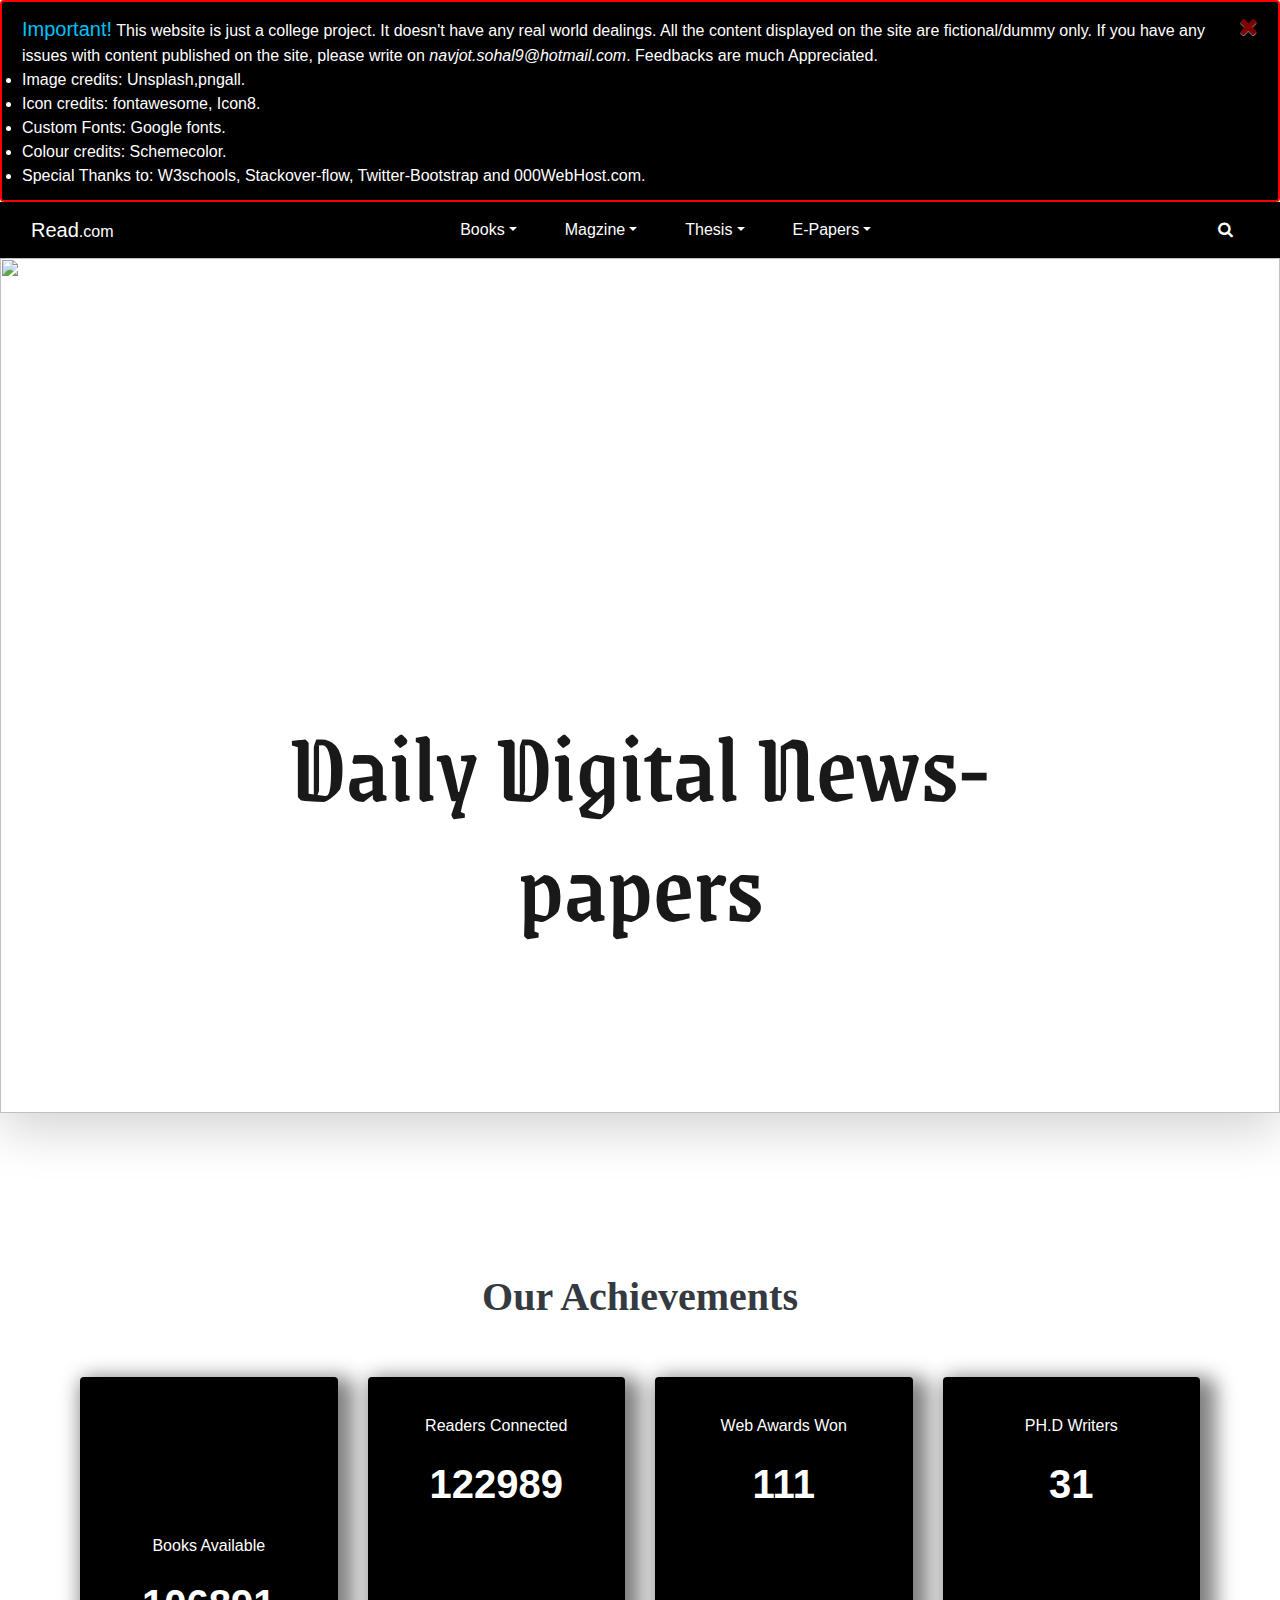
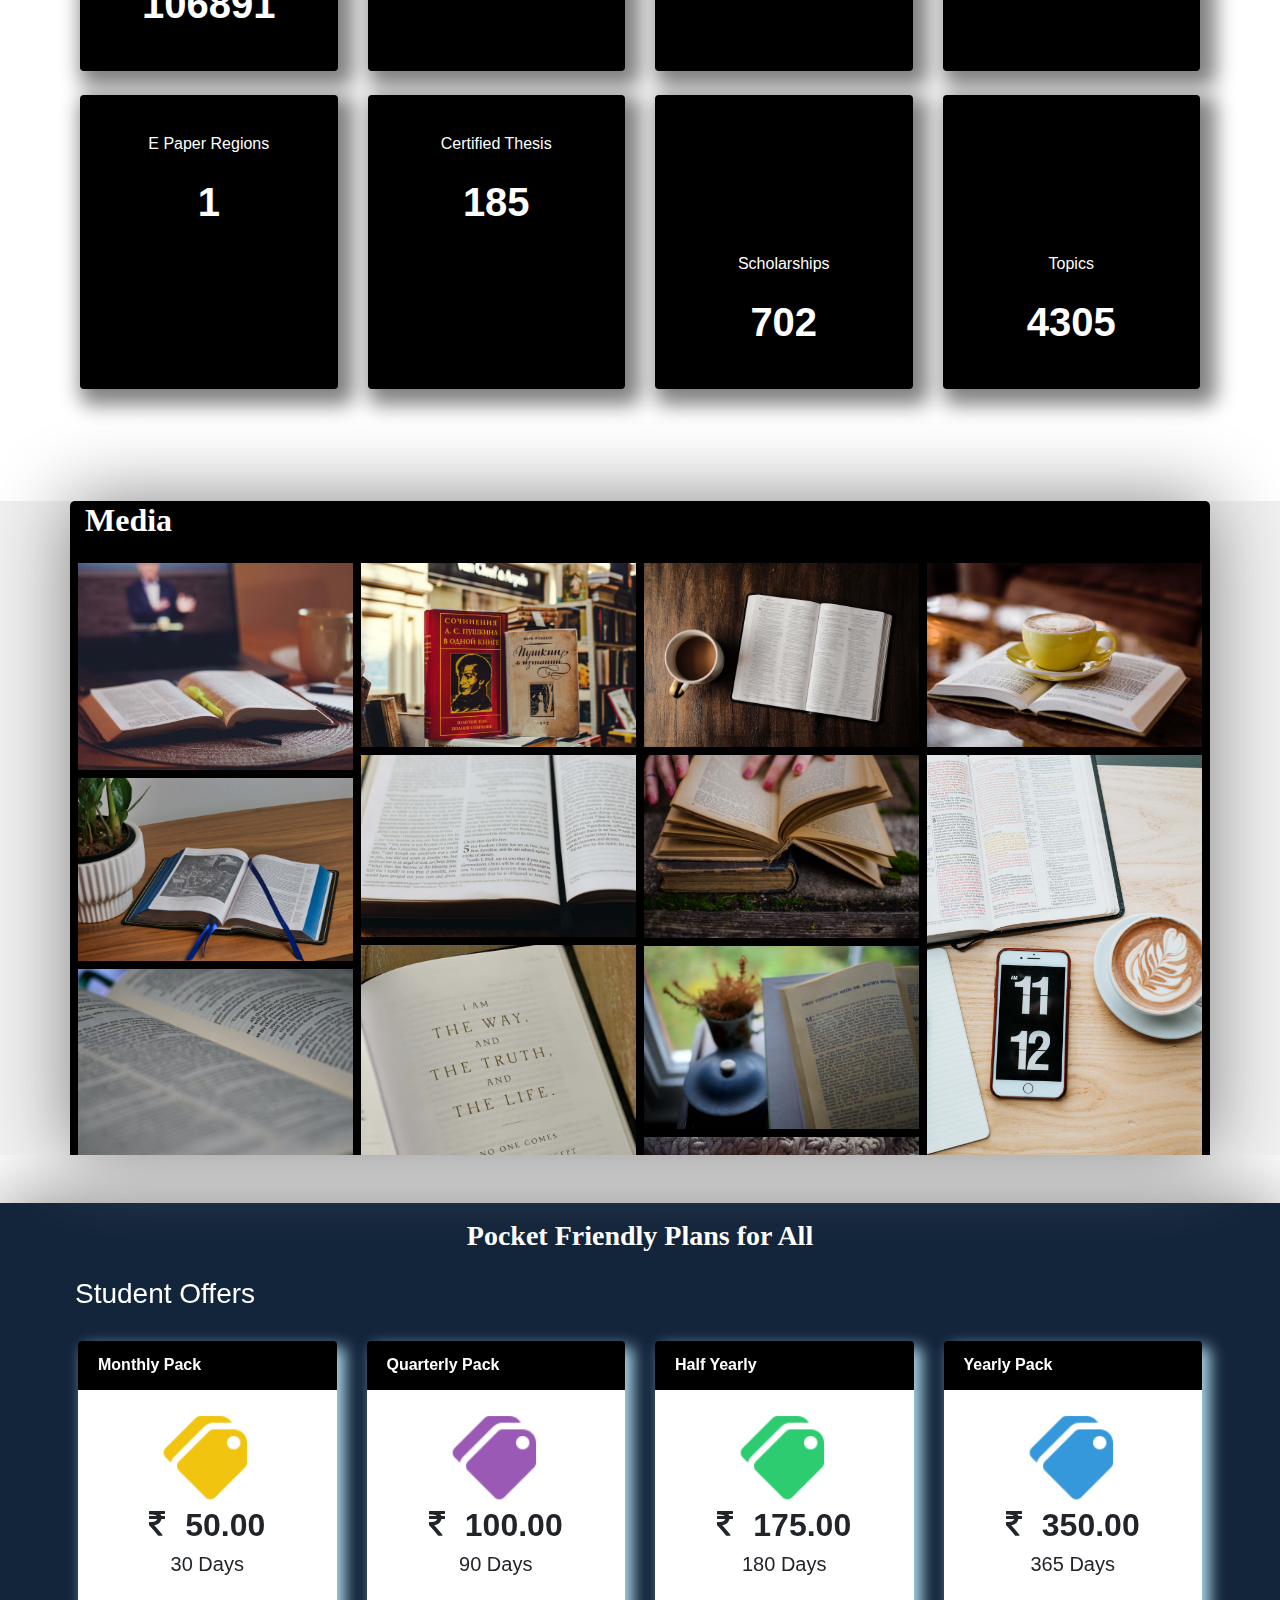
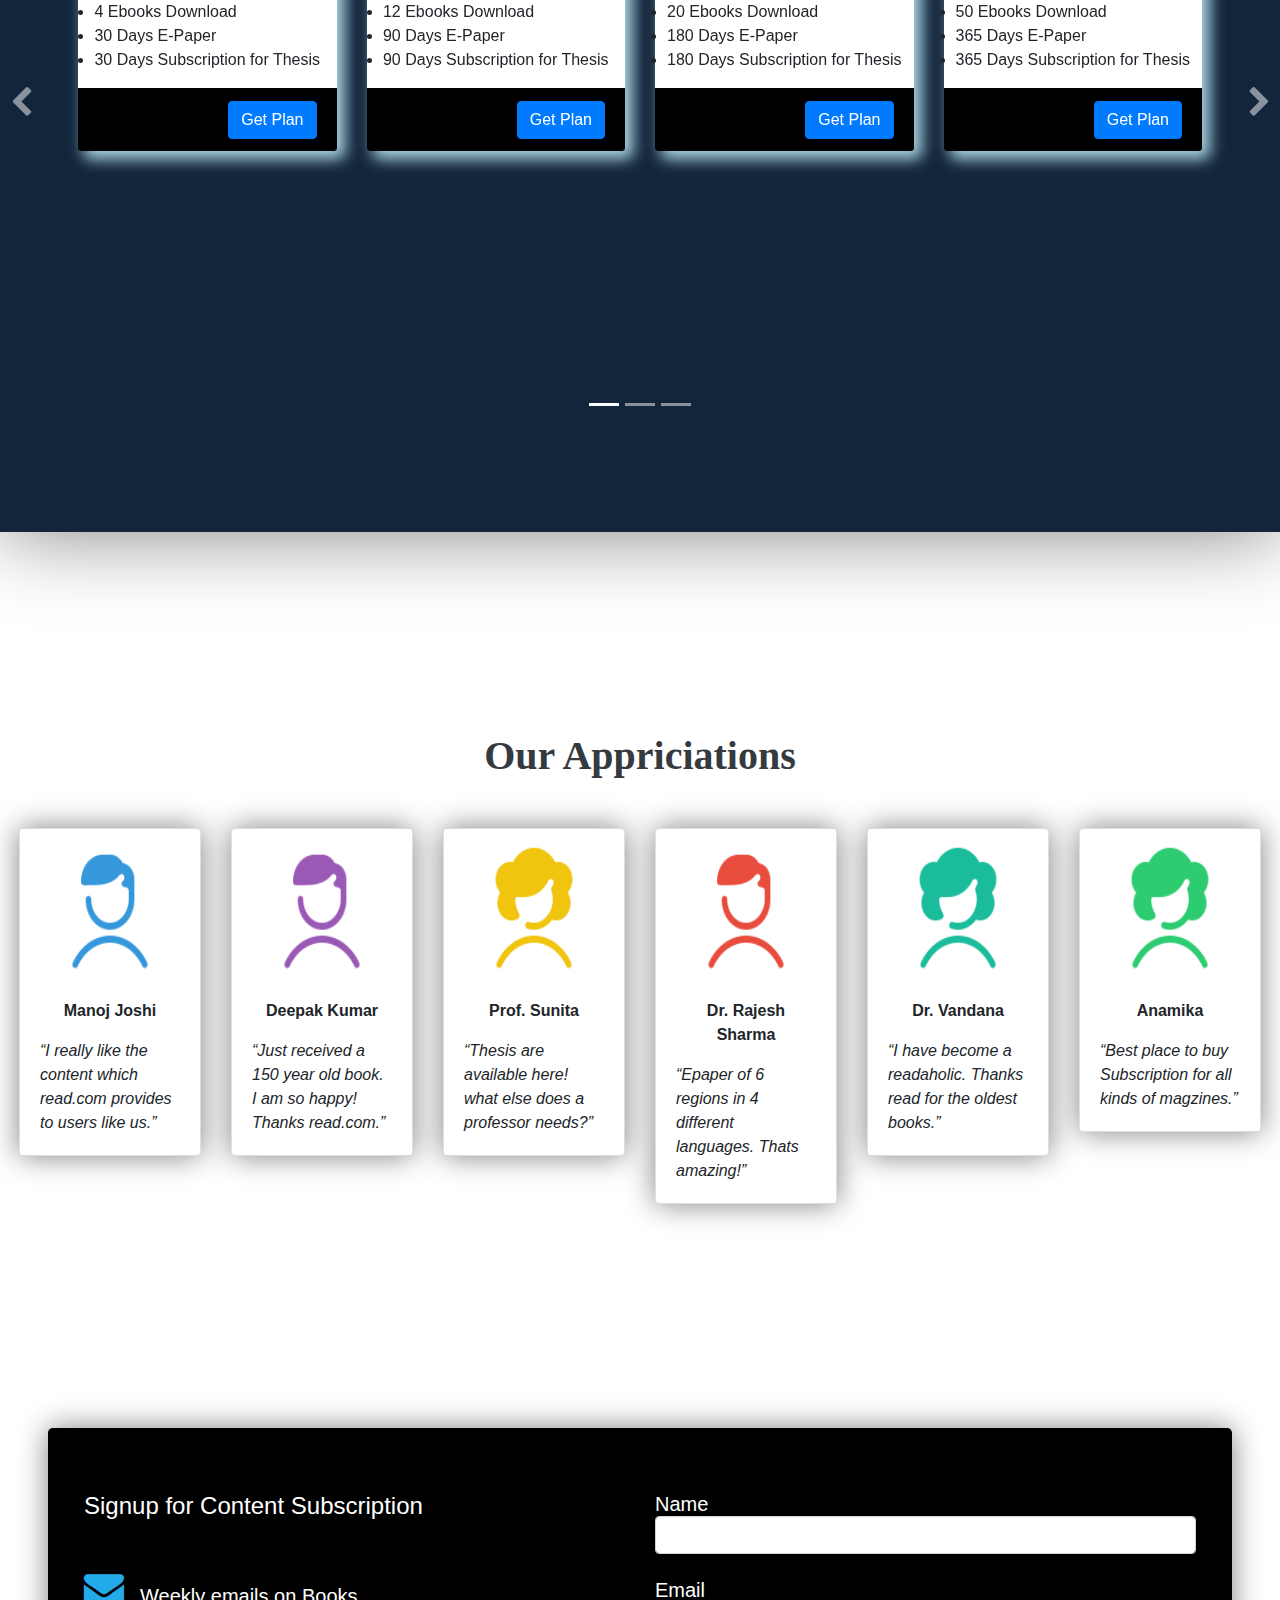
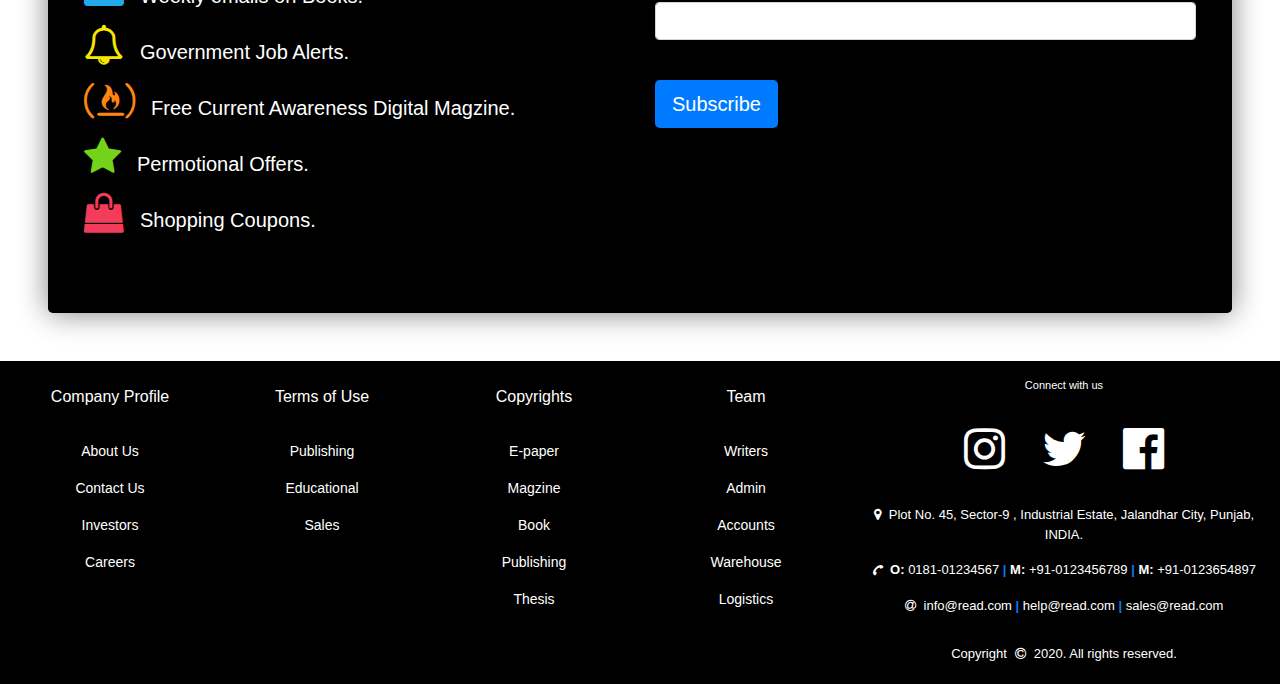
==== index.html @ a1e4aeae "an ecommerce site" ====
<!DOCTYPE html>
  <html lang="en" dir="ltr">
    <head>
      <meta charset="utf-8">
      <meta name="viewport" content="width=device-width, initial-scale= 1">
      <title>Read-Home</title>
      <script src="js/jquery.min.js" type="text/javascript"></script>
      <script src="js/myjs.js" type="text/javascript"></script>
      <script src="js/bootstrap.js" type="text/javascript"></script>
      <link rel="stylesheet" href="css/bootstrap.css" type="text/css">
      <link rel="stylesheet" href="css/mycss.css" type="text/css">
      <link rel="icon" href="img/read1.png" type="image/png">
      <link href="https://stackpath.bootstrapcdn.com/font-awesome/4.7.0/css/font-awesome.min.css" rel="stylesheet" integrity="sha384-wvfXpqpZZVQGK6TAh5PVlGOfQNHSoD2xbE+QkPxCAFlNEevoEH3Sl0sibVcOQVnN" crossorigin="anonymous">
      <script src="https://kit.fontawesome.com/7e07668b06.js" crossorigin="anonymous"></script>
      <link href="https://fonts.googleapis.com/css2?family=Grenze+Gotisch:wght@800&display=swap" rel="stylesheet">
      <link href="https://fonts.googleapis.com/css2?family=Open+Sans&display=swap" rel="stylesheet">

      </head>
      <body>
        <div class="alert alert-dismissible">
            <a href="#" class="close" data-dismiss="alert" aria-label="close"><i class="fa fa-times" aria-hidden="true" style="color:red;"></i></a>
            <strong style="color:#00C0F9;font-size:20px;">Important!</strong> This website is just a college project. It doesn't have any real world dealings. All the content displayed on the site are fictional/dummy only. If you have any issues with content published on the site, please write on <em>navjot.sohal9@hotmail.com</em>. Feedbacks are much Appreciated.
            <li>Image credits: <a href="https://unsplash.com/" target="_blank">Unsplash</a>,<a href="http://www.pngall.com/" target="_blank">pngall</a>.</li>
            <li>Icon credits: <a href="https://fontawesome.com/" target="_blank">fontawesome</a>, <a href="https://icons8.com/" target="_blank">Icon8</a>.</li>
            <li>Custom Fonts: <a href="https://fonts.google.com/" target="_blank">Google fonts</a>.</li>
            <li>Colour credits: <a href="https://www.schemecolor.com/" target="_blank">Schemecolor</a>.</li>
            <li>Special Thanks to: <a href="https://www.w3schools.com/" target="_blank">W3schools</a>, <a href="https://stackoverflow.com/" target="_blank">Stackover-flow</a>, <a href="https://getbootstrap.com/" target="_blank">Twitter-Bootstrap</a> and <a href="https://in.000webhost.com/" target="_blank">000WebHost.com</a>.</li>
        </div>
      <nav class="navbar navbar-default navbar-expand-md navbar-expand-lg navbar-expand-xl navbar-expand-xs sticky-top d-sm-text-center" style="background:black;">
      <div class="container-fluid">
               <div class="navbar-header">
                 <a href="index.html" class="navbar-brand text-white">Read<small>.com</small></a>
               </div>
               <ul class="nav navbar-nav">
                 <button type="button" class="navbar-toggle d-xl-none d-md-none d-lg-none d-sm-block pull-xs-right" data-toggle="collapse" data-target="#mydropd" id="mybtn" style="background:none;border:none;">
                   <i class="fa fa-bars" aria-hidden="true" style="color:white;"></i>
                </button>
              </ul>
            <div class="collapse navbar-collapse d-md-none d-lg-none" id="mydropd">
            <ul class="nav navbar-nav mx-auto">

            <li class=" nav-item dropdown  px-3"><a href="#" class="text-white text-decoration-none nav-link dropdown-toggle" id="navbardrop" data-toggle="dropdown">Books</a>
            <div class="dropdown-menu" style="background:black;">
            <a class="dropdown-item text-white" href="pre-school-books.html" id="navlinkhover">Pre School<span class="badge badge-success ml-1">Gift</span></a>
            <a class="dropdown-item text-white" href="primary-books.html" id="navlinkhover">Primary</a>
            <a class="dropdown-item text-white" href="secondary-books.html" id="navlinkhover">Secondary</a>
            <a class="dropdown-item text-white" href="commerce-books.html" id="navlinkhover">Commerce</a>
            <a class="dropdown-item text-white" href="science-books.html" id="navlinkhover">Science</a>
            <a class="dropdown-item text-white" href="arts-books.html" id="navlinkhover">Arts</a>
            <a class="dropdown-item text-white" href="fiction-stories-books.html" id="navlinkhover">Fiction & Stories</a>
            </div>
            </li>
            <li class=" nav-item dropdown px-3"><a href="#" class="text-white text-decoration-none nav-link dropdown-toggle" id="navbardrop" data-toggle="dropdown">Magzine</a>
            <div class="dropdown-menu" style="background:black;">
            <a class="dropdown-item text-white" href="magzines.html" id="navlinkhover">Men's Health</a>
            <a class="dropdown-item text-white" href="magzines.html" id="navlinkhover">Femine <span class="badge badge-primary">50% off</span></a>
            <a class="dropdown-item text-white" href="magzines.html" id="navlinkhover">Economic Times</a>
            <a class="dropdown-item text-white" href="magzines.html" id="navlinkhover">Career Boost</a>
            <a class="dropdown-item text-white" href="magzines.html" id="navlinkhover">GK Monthly <span class="badge badge-danger">Just Lunched</span></a>
            </div>
            </li>

          <li class="nav-item dropdown px-3"><a href="#" class="text-white text-decoration-none nav-link dropdown-toggle" id="navbardrop" data-toggle="dropdown">Thesis</a>
         <div class="dropdown-menu" style="background:black;">
          <a class="dropdown-item text-white" href="thesis.html" id="navlinkhover">Science</a>
          <a class="dropdown-item text-white" href="thesis.html" id="navlinkhover">Biology</a>
          <a class="dropdown-item text-white" href="thesis.html" id="navlinkhover">Maths</a>
          <a class="dropdown-item text-white" href="thesis.html" id="navlinkhover">Physics</a>
          <a class="dropdown-item text-white" href="thesis.html" id="navlinkhover">Chemistry</a>
        </div>
         </li>
           <li class="nav-item dropdown px-3"><a href="#" class="text-white text-decoration-none nav-link dropdown-toggle" id="navbardrop" data-toggle="dropdown">E-Papers</a>
           <div class="dropdown-menu" style="background:black;">
             <a href="epapers.html" class="dropdown-item text-white" id="navlinkhover">E Paper Today  <span class="badge badge-danger">Today</span></a>
             <a href="epapers.html" class="dropdown-item text-white" id="navlinkhover">E Paper Weekly  <span class="badge badge-warning">Sunday Edition</span></a>
             <a href="epapers.html" class="dropdown-item text-white" id="navlinkhover">E Paper Monthly  <span class="badge badge-primary">Monthly Combined</span></a>
             </div>
           </li>
           </ul>

           <ul class="nav navbar-nav">
                <li class=" mx-3"><a href="#" class="text-white dropdown" data-toggle="dropdown"><i class="fa fa-search" aria-hidden="true"></i></a>
                   <div class="dropdown-menu dropdown-menu-right" style="background:black;margin-right:70px;top:-2px;">
                        <a href="#" class="dropdown-item"><input type="text" placeholder="Search" class="text-center" id="searchbar"></a>
                   </div>
                </li>

       </div>
       </div>
     </ul>

       </nav>




<!-- Home screen Slider starts from here  -->



         <div id="demo" class="carousel slide shadow-lg" data-ride="carousel">

        <!-- Indicators -->
        <ul class="carousel-indicators mb-4">
          <li data-target="#demo" data-slide-to="0"></li>
          <li data-target="#demo" data-slide-to="1"></li>
          <li data-target="#demo" data-slide-to="2"></li>
          <li data-target="#demo" data-slide-to="3"></li>


        </ul>

        <!-- The slideshow -->
        <div class="carousel-inner">


          <div class="carousel-item active">
            <img src="img/slider3.jpg" class="h-100 w-100 img-fluid">
            <div class="carousel-caption">
            <h1 style="color:black;">Daily Digital News-papers</h1>
            </div>
          </div>

          <div class="carousel-item">
            <img src="img/slider4.jpg" class="h-100 w-100 img-fluid">
            <div class="carousel-caption">
            <h1>Get The Oldest Archives</h1>
            </div>
          </div>

          <div class="carousel-item">
            <img src="img/slider5.jpg" class="h-100 w-100 img-fluid">
            <div class="carousel-caption">
            <h1>One Stop Shop for All Your Reading Needs</h1>
            </div>
          </div>

          <div class="carousel-item">
            <img src="img/slider6.jpg" class="h-100 w-100 img-fluid">
            <div class="carousel-caption">
            <h1>A Massive Book Shelf </h1>
            </div>
          </div>

          <div class="carousel-item">
            <img src="img/slider7.jpg" class="h-100 w-100 img-fluid">
            <div class="carousel-caption">
            <h1>World's Biggest Digital Library</h1>
            </div>
          </div>


          </div>
        </div>

        <!-- Left and right controls -->
         <a class="carousel-control-prev" href="#demo" data-slide="prev">
          <span class="carousel-control-prev-icon"></span>
          </a>
          <a class="carousel-control-next" href="#demo" data-slide="next">
          <span class="carousel-control-next-icon"></span>
         </a>
         </div>
        </div>



<!--Home screen Slider ends here -->





<!-- Achievements Counter starts from here -->




  <div class="jumbotron m-5 bg-white">
  <h1 class="text-center p-5 text-dark" style="font-family: 'Rowdies', cursive;font-weight:700;">Our Achievements</h1>


     <div class="card-deck text-white">
     <div class="card"  style="background:black;box-shadow:8px 8px 20px 8px grey">
     <i class="fas fa-book fa-5x d-flex justify-content-center pt-3" style="color:#FF5F0A;"></i>
     <div class="card-body text-center">
     <p class="card-text">Books Available</p>
     <p class="counter-class achievements">850000</p>
     </div>
     </div>

     <div class="card"  style="background:black;box-shadow:8px 8px 20px 8px grey">
     <i class="fas fa-book-reader fa-5x d-flex justify-content-center pt-3" style="color:#4AB818;"></i>
     <div class="card-body text-center">
     <p class="card-text">Readers Connected</p>
    <p class="counter-class achievements">1000000</p>
     </div>
     </div>

     <div class="card"  style="background:black;box-shadow:8px 8px 20px 8px grey">
     <i class="fas fa-medal fa-5x d-flex justify-content-center pt-3" style="color:#ffdf00;"></i>
     <div class="card-body text-center">
     <p class="card-text">Web Awards Won</p>
     <p class="counter-class achievements">900</p>
     </div>
     </div>

     <div class="card"  style="background:black;box-shadow:8px 8px 20px 8px grey">
     <i class="fas fa-user-edit fa-5x d-flex justify-content-center pt-3" style="color:#00ced1;"></i>
     <div class="card-body text-center">
     <p class="card-text">PH.D Writers</p>
     <p class="counter-class achievements">250</p>
     </div>
     </div>
     </div>


     <div class="card-deck mt-4 text-white">
     <div class="card"  style="background:black;box-shadow:8px 8px 20px 8px grey">
     <i class="fas fa-newspaper fa-5x d-flex justify-content-center pt-3" style="color:#008ADC;"></i>
     <div class="card-body text-center">
     <p class="card-text">E Paper Regions</p>
     <p class="counter-class achievements">6</p>
     </div>
     </div>

      <div class="card"  style="background:black;box-shadow:8px 8px 20px 8px grey">
      <i class="fas fa-clipboard-check fa-5x d-flex justify-content-center pt-3" style="color:#FF2C05";></i>
      <div class="card-body text-center">
      <p class="card-text">Certified Thesis</p>
      <p class="counter-class achievements">1500</p>
      </div>
      </div>

       <div class="card"  style="background:black;box-shadow:8px 8px 20px 8px grey">
       <i class="fas fa-graduation-cap fa-5x d-flex justify-content-center pt-3" style="color:#A96DD1";></i>
       <div class="card-body text-center">
       <p class="card-text">Scholarships</p>
       <p class="counter-class achievements">5700</p>
       </div>
       </div>

        <div class="card"  style="background:black;box-shadow:8px 8px 20px 8px grey">
        <i class="fas fa-sticky-note fa-5x d-flex justify-content-center pt-3" style="color:#ABFE2A";></i>
        <div class="card-body text-center">
        <p class="card-text">Topics</p>
        <p class="counter-class achievements">35000</p>
        </div>
        </div>

    </div>
    </div>



<!-- Achievements counter Ends here -->



    <!-- LightBox Gallery Starts here -->

    <div class="container-fluid mb-5 position-relative" style="background:#F1F1F1;">

    <div class="container mt-5" style="box-shadow: 0 0 80px grey;background:black;border-radius:5px; margin-top:50px;">
    <h2 class="text-left text-white mt-4 mb-3" style="font-family: 'Rowdies', cursive;font-weight:700;">Media</h2>
      <div class="row" style="background:black;height:600px;overflow-y:auto;" id="gallightbox">
        <div class="column">
          <img src="img/glbd1.jpg" class="img-fluid" onclick="openGLBModal();currentSlide(1)" class="hover-shadow">
          <img src="img/glbd2.jpg" class="img-fluid" onclick="openGLBModal();currentSlide(2)" class="hover-shadow">
          <img src="img/glbd3.jpg" class="img-fluid" onclick="openGLBModal();currentSlide(3)" class="hover-shadow">
          <img src="img/glbd4.jpg" class="img-fluid" onclick="openGLBModal();currentSlide(4)" class="hover-shadow">
          <img src="img/glbd11.jpg" class="img-fluid" onclick="openGLBModal();currentSlide(11)" class="hover-shadow">
          <img src="img/glbd12.jpg" class="img-fluid" onclick="openGLBModal();currentSlide(12)" class="hover-shadow">
          <img src="img/glbd16.jpg" class="img-fluid" onclick="openGLBModal();currentSlide(16)" class="hover-shadow">
          <img src="img/glbd1.jpg" class="img-fluid" onclick="openGLBModal();currentSlide(1)" class="hover-shadow">

        </div>
        <div class="column">
          <img src="img/glbd5.jpg" class="img-fluid" onclick="openGLBModal();currentSlide(5)" class="hover-shadow">
          <img src="img/glbd6.jpg" class="img-fluid" onclick="openGLBModal();currentSlide(6)" class="hover-shadow">
          <img src="img/glbd15.jpg" class="img-fluid" onclick="openGLBModal();currentSlide(15)" class="hover-shadow">
          <img src="img/glbd16.jpg" class="img-fluid" onclick="openGLBModal();currentSlide(16)" class="hover-shadow">
          <img src="img/glbd7.jpg" class="img-fluid" onclick="openGLBModal();currentSlide(7)" class="hover-shadow">
          <img src="img/glbd8.jpg" class="img-fluid" onclick="openGLBModal();currentSlide(8)" class="hover-shadow">
        </div>
        <div class="column">
          <img src="img/glbd9.jpg" class="img-fluid" onclick="openGLBModal();currentSlide(9)" class="hover-shadow">
          <img src="img/glbd10.jpg" class="img-fluid" onclick="openGLBModal();currentSlide(10)" class="hover-shadow">
          <img src="img/glbd11.jpg" class="img-fluid" onclick="openGLBModal();currentSlide(11)" class="hover-shadow">
          <img src="img/glbd12.jpg" class="img-fluid" onclick="openGLBModal();currentSlide(12)" class="hover-shadow">
          <img src="img/glbd1.jpg" class="img-fluid" onclick="openGLBModal();currentSlide(1)" class="hover-shadow">
          <img src="img/glbd2.jpg" class="img-fluid" onclick="openGLBModal();currentSlide(2)" class="hover-shadow">
          <img src="img/glbd1.jpg" class="img-fluid" onclick="openGLBModal();currentSlide(1)" class="hover-shadow">
          <img src="img/glbd2.jpg" class="img-fluid" onclick="openGLBModal();currentSlide(2)" class="hover-shadow">
          <img src="img/glbd3.jpg" class="img-fluid" onclick="openGLBModal();currentSlide(3)" class="hover-shadow">

        </div>
        <div class="column">
          <img src="img/glbd13.jpg" class="img-fluid" onclick="openGLBModal();currentSlide(13)" class="hover-shadow">
          <img src="img/glbd14.jpg" class="img-fluid" onclick="openGLBModal();currentSlide(14)" class="hover-shadow">
          <img src="img/glbd15.jpg" class="img-fluid" onclick="openGLBModal();currentSlide(15)" class="hover-shadow">
          <img src="img/glbd16.jpg" class="img-fluid" onclick="openGLBModal();currentSlide(16)" class="hover-shadow">
          <img src="img/glbd1.jpg" class="img-fluid" onclick="openGLBModal();currentSlide(1)" class="hover-shadow">
          <img src="img/glbd2.jpg" class="img-fluid" onclick="openGLBModal();currentSlide(2)" class="hover-shadow">

        </div>

      </div>
      </div>
      </div>


      <!-- The Modal/Lightbox -->
    <div id="gLBModal" class="glbmodal">

      <span class="glbclosebtn" onclick="closeGLBModal()">&times;</span>


      <div class="glbmodal-content">

        <div class="glbSlides">
          <div class="numbertext">1 / 16</div>
          <img src="img/glb1.jpg" style="width:100%;height:100%;">
        </div>

        <div class="glbSlides">
          <div class="numbertext">2 / 16</div>
          <img src="img/glb2.jpg" style="width:100%;height:100%;">
        </div>

        <div class="glbSlides">
          <div class="numbertext">3 / 16</div>
          <img src="img/glb3.jpg" style="width:100%;height:100%;">
        </div>

        <div class="glbSlides">
          <div class="numbertext">4 / 16</div>
          <img src="img/glb4.jpg" style="width:100%;height:100%;">
        </div>

        <div class="glbSlides">
          <div class="numbertext">5 / 16</div>
          <img src="img/glb5.jpg" style="width:100%;height:100%;">
        </div>

        <div class="glbSlides">
          <div class="numbertext">6 / 16</div>
          <img src="img/glb6.jpg" style="width:100%;height:100%;">
        </div>

        <div class="glbSlides">
          <div class="numbertext">7 / 16</div>
          <img src="img/glb7.jpg" style="width:100%;height:100%;">
        </div>

        <div class="glbSlides">
          <div class="numbertext">8 / 16</div>
          <img src="img/glb8.jpg" style="width:100%;height:100%;">
        </div>

        <div class="glbSlides">
          <div class="numbertext">9 / 16</div>
          <img src="img/glb9.jpg" style="width:100%;height:100%;">
        </div>

        <div class="glbSlides">
          <div class="numbertext">10 / 16</div>
          <img src="img/glb10.jpg" style="width:100%;height:100%;">
        </div>

        <div class="glbSlides">
          <div class="numbertext">11 / 16</div>
          <img src="img/glb11.jpg" style="width:100%;height:100%;">
        </div>

        <div class="glbSlides">
          <div class="numbertext">12 / 16</div>
          <img src="img/glb12.jpg" style="width:100%;height:100%;">
        </div>

        <div class="glbSlides">
          <div class="numbertext">13 / 16</div>
          <img src="img/glb13.jpg" style="width:100%;height:100%;">
        </div>

        <div class="glbSlides">
          <div class="numbertext">14 / 16</div>
          <img src="img/glb14.jpg" style="width:100%;height:100%;">
        </div>

        <div class="glbSlides">
          <div class="numbertext">15 / 16</div>
          <img src="img/glb15.jpg" style="width:100%;height:100%;">
        </div>

        <div class="glbSlides">
          <div class="numbertext">16 / 16</div>
          <img src="img/glb16.jpg" style="width:100%;height:100%;">
        </div>

        <!-- Next/previous controls -->
        <a class="prev" onclick="plusSlides(-1)">&#10094;</a>
        <a class="next" onclick="plusSlides(1)">&#10095;</a>

            </div>
            <!-- Caption text -->

            <div class="caption-container">
              <p id="glbcaption"></p>
            </div>

            <!-- Thumbnail image controls -->
            <div class="thumb-col" id="thumbxscroll">

            <div class="column">
              <img class="glbdemo" src="img/glb1.jpg" onclick="currentSlide(1)">
            </div>

            <div class="column">
              <img class="glbdemo" src="img/glb2.jpg" onclick="currentSlide(2)">
            </div>

            <div class="column">
              <img class="glbdemo" src="img/glb3.jpg" onclick="currentSlide(3)">
            </div>

            <div class="column">
              <img class="glbdemo" src="img/glb4.jpg" onclick="currentSlide(4)">
            </div>

            <div class="column">
              <img class="glbdemo" src="img/glb5.jpg" onclick="currentSlide(5)">
            </div>

            <div class="column">
              <img class="glbdemo" src="img/glb6.jpg" onclick="currentSlide(6)">
            </div>

            <div class="column">
              <img class="glbdemo" src="img/glb7.jpg" onclick="currentSlide(7)">
            </div>

            <div class="column">
              <img class="glbdemo" src="img/glb8.jpg" onclick="currentSlide(8)">
            </div>

            <div class="column">
              <img class="glbdemo" src="img/glb9.jpg" onclick="currentSlide(9)">
            </div>

            <div class="column">
              <img class="glbdemo" src="img/glb10.jpg" onclick="currentSlide(10)">
            </div>

            <div class="column">
              <img class="glbdemo" src="img/glb11.jpg" onclick="currentSlide(11)">
            </div>

            <div class="column">
              <img class="glbdemo" src="img/glb12.jpg" onclick="currentSlide(12)">
            </div>

            <div class="column">
              <img class="glbdemo" src="img/glb13.jpg" onclick="currentSlide(13)">
            </div>

            <div class="column">
              <img class="glbdemo" src="img/glb14.jpg" onclick="currentSlide(14)">
            </div>

            <div class="column">
              <img class="glbdemo" src="img/glb15.jpg" onclick="currentSlide(15)">
            </div>

            <div class="column">
              <img class="glbdemo" src="img/glb16.jpg" onclick="currentSlide(16)">
            </div>

             </div>

    </div>


 <!-- Image gallery  light box ends here -->









<!-- Plans Slider  starts from here -->


<div class="jumbotron-fluid d-sm-none d-sm-none d-md-block d-lg-block d-xl-block"  style="background:#13253B;box-shadow: 0 0 80px grey;">
<h3 class="text-center p-3 text-white" style="font-family: 'Rowdies', cursive;font-weight:700;">Pocket Friendly Plans for All</h3>



<div id="PlansSlider" class="carousel slide" data-ride="carousel">

  <!-- Indicators -->
  <ul class="carousel-indicators" style="padding-bottom:100px;">
    <li data-target="#PlansSlider" data-slide-to="0" class="active"></li>
    <li data-target="#PlansSlider" data-slide-to="1"></li>
    <li data-target="#PlansSlider" data-slide-to="2"></li>
  </ul>

  <!-- The slideshow -->
  <div class="carousel-inner">
    <div class="carousel-item active col-sm-12">
    <h3 class="text-white" style="font-family:Recursive,sans-serif;margin:0px 0px 30px 60px;font-weight:500;">Student Offers</h3>
    <div class="card-deck mx-5">

      <div class="card" style="border:none;box-shadow:7px 7px 15px 1px #ADD8E5">
      <div class="card-header text-white font-weight-bold" style="background:black;">Monthly Pack</div>
      <img src="img/30days.png" class="card-img-center mx-auto mt-3" style="height:100px;width:100px;"/>
      <h2 class="font-weight-bold text-center"><i class="fa fa-inr" aria-hidden="true" style="margin-right:20px;"></i>50.00</h2>
      <h5 class="font-weight-normal text-center">30 Days</h5>
      <div class="card-content mx-auto font-weight-normal m-3">
      <li>4 Ebooks Download</li>
      <li>30 Days E-Paper</li>
      <li>30 Days Subscription for Thesis</li>
      </div>
      <div class="card-footer text-dark font-weight-bold" style="background:black;"><span class="d-xl-none d-sm-block d-md-none d-lg-none d-xs-none pull-left text-white">Student Plan</span><a href="#" class="btn btn-primary pull-right"> Get Plan</a></div>
      </div>

      <div class="card" style="border:none;box-shadow:7px 7px 15px 1px  #ADD8E5";>
      <div class="card-header text-white font-weight-bold" style="background:black;">Quarterly Pack</div>
      <img src="img/90days.png" class="card-img-center mx-auto mt-3" style="height:100px;width:100px;"/>
      <h2 class="font-weight-bold text-center"><i class="fa fa-inr" aria-hidden="true" style="margin-right:20px;"></i>100.00</h2>
      <h5 class="font-weight-normal text-center">90 Days</h5>
      <div class="card-content mx-auto font-weight-normal m-3">
      <li>12 Ebooks Download</li>
      <li>90 Days E-Paper</li>
      <li>90 Days Subscription for Thesis</li>
      </div>
      <div class="card-footer text-dark font-weight-bold" style="background:black;"><span class="d-xl-none d-sm-block d-md-none d-lg-none d-xs-none pull-left text-white">Student Plan</span><a href="#" class="btn btn-primary pull-right"> Get Plan</a></div>
      </div>


      <div class="card" style="border:none;box-shadow:7px 7px 15px 1px  #ADD8E5";>
      <div class="card-header text-white font-weight-bold" style="background:black;">Half Yearly</div>
      <img src="img/120days.png" class="card-img-center mx-auto mt-3" style="height:100px;width:100px;"/>
      <h2 class="font-weight-bold text-center"><i class="fa fa-inr" aria-hidden="true" style="margin-right:20px;"></i>175.00</h2>
      <h5 class="font-weight-normal text-center">180 Days</h5>
      <div class="card-content mx-auto font-weight-normal m-3">
      <li>20 Ebooks Download</li>
      <li>180 Days E-Paper</li>
      <li>180 Days Subscription for Thesis</li>
      </div>
      <div class="card-footer text-dark font-weight-bold" style="background:black;"><span class="d-xl-none d-sm-block d-md-none d-lg-none d-xs-none pull-left text-white">Student Plan</span><a href="#" class="btn btn-primary pull-right"> Get Plan</a></div>
      </div>

      <div class="card" style="border:none;box-shadow:7px 7px 15px 1px  #ADD8E5";>
      <div class="card-header text-white font-weight-bold" style="background:black;">Yearly Pack</div>
      <img src="img/365days.png" class="card-img-center mx-auto mt-3" style="height:100px;width:100px;"/>
      <h2 class="font-weight-bold text-center"><i class="fa fa-inr" aria-hidden="true" style="margin-right:20px;"></i>350.00</h2>
      <h5 class="font-weight-normal text-center">365 Days</h5>
      <div class="card-content mx-auto font-weight-normal m-3">
      <li>50 Ebooks Download</li>
      <li>365 Days E-Paper</li>
      <li>365 Days Subscription for Thesis</li>
      </div>
      <div class="card-footer text-dark font-weight-bold" style="background:black;"><span class="d-xl-none d-sm-block d-md-none d-lg-none d-xs-none pull-left text-white">Student Plan</span><a href="#" class="btn btn-primary pull-right"> Get Plan</a></div>
      </div>

</div>
</div>

      <div class="carousel-item mb-5 col-sm-12">
      <h3 class="text-white" style="font-family:Recursive,sans-serif;margin:0px 0px 30px 60px;font-weight:500;">For Teachers</h3>
      <div class="card-deck mx-5">

        <div class="card" style="border:none;box-shadow:7px 7px 15px 1px #ADD8E5">
        <div class="card-header text-white font-weight-bold" style="background:black;">Monthly Pack</div>
        <img src="img/30days.png" class="card-img-center mx-auto mt-3" style="height:100px;width:100px;"/>
        <h2 class="font-weight-bold text-center"><i class="fa fa-inr" aria-hidden="true" style="margin-right:20px;"></i>80.00</h2>
        <h5 class="font-weight-normal text-center">30 Days</h5>
        <div class="card-content mx-auto font-weight-normal m-3">
        <li>4 Ebooks Download</li>
        <li>30 Days E-Paper</li>
        <li>30 Days Subscription for Thesis</li>
        </div>
        <div class="card-footer text-dark font-weight-bold" style="background:black;"><span class="d-xl-none d-sm-block d-md-none d-lg-none d-xs-none pull-left text-white">Teacher's Plan</span><a href="#" class="btn btn-primary pull-right"> Get Plan</a></div>
        </div>


        <div class="card" style="border:none;box-shadow:7px 7px 15px 1px #ADD8E5">
        <div class="card-header text-white font-weight-bold" style="background:black;">Quarterly Pack</div>
        <img src="img/90days.png" class="card-img-center mx-auto mt-3" style="height:100px;width:100px;"/>
        <h2 class="font-weight-bold text-center"><i class="fa fa-inr" aria-hidden="true" style="margin-right:20px;"></i>150.00</h2>
        <h5 class="font-weight-normal text-center">90 Days</h5>
        <div class="card-content mx-auto font-weight-normal m-3">
        <li>4 Ebooks Download</li>
        <li>30 Days E-Paper</li>
        <li>30 Days Subscription for Thesis</li>
        </div>
        <div class="card-footer text-dark font-weight-bold" style="background:black;"><span class="d-xl-none d-sm-block d-md-none d-lg-none d-xs-none pull-left text-white">Teacher's Plan</span><a href="#" class="btn btn-primary pull-right"> Get Plan</a></div>
        </div>


              <div class="card" style="border:none;box-shadow:7px 7px 15px 1px #ADD8E5">
              <div class="card-header text-white font-weight-bold" style="background:black;">Half Yearly</div>
              <img src="img/120days.png" class="card-img-center mx-auto mt-3" style="height:100px;width:100px;"/>
              <h2 class="font-weight-bold text-center"><i class="fa fa-inr" aria-hidden="true" style="margin-right:20px;"></i>220.00</h2>
              <h5 class="font-weight-normal text-center">180 Days</h5>
              <div class="card-content mx-auto font-weight-normal m-3">
              <li>4 Ebooks Download</li>
              <li>30 Days E-Paper</li>
              <li>30 Days Subscription for Thesis</li>
              </div>
              <div class="card-footer text-dark font-weight-bold" style="background:black;"><span class="d-xl-none d-sm-block d-md-none d-lg-none d-xs-none pull-left text-white">Teacher's Plan</span><a href="#" class="btn btn-primary pull-right"> Get Plan</a></div>
              </div>

              <div class="card" style="border:none;box-shadow:7px 7px 15px 1px #ADD8E5">
              <div class="card-header text-white font-weight-bold" style="background:black;">Yearly Pack</div>
              <img src="img/365days.png" class="card-img-center mx-auto mt-3" style="height:100px;width:100px;"/>
              <h2 class="font-weight-bold text-center"><i class="fa fa-inr" aria-hidden="true" style="margin-right:20px;"></i>400.00</h2>
              <h5 class="font-weight-normal text-center">365 Days</h5>
              <div class="card-content mx-auto font-weight-normal m-3">
              <li>4 Ebooks Download</li>
              <li>30 Days E-Paper</li>
              <li>30 Days Subscription for Thesis</li>
              </div>
              <div class="card-footer text-dark font-weight-bold" style="background:black;"><span class="d-xl-none d-sm-block d-md-none d-lg-none d-xs-none pull-left text-white">Teacher's Plan</span><a href="#" class="btn btn-primary pull-right"> Get Plan</a></div>
              </div>

    </div>
    </div>

      <div class="carousel-item mb-5 col-sm-12">
      <h3 class="text-white" style="font-family:Recursive,sans-serif;margin:0px 0px 30px 60px;font-weight:500;">Avid Readers</h3>
      <div class="card-deck mx-5">

        <div class="card" style="border:none;box-shadow:7px 7px 15px 1px #ADD8E5">
        <div class="card-header text-white font-weight-bold" style="background:black;">Monthly Pack</div>
        <img src="img/30days.png" class="card-img-center mx-auto mt-3" style="height:100px;width:100px;"/>
        <h2 class="font-weight-bold text-center"><i class="fa fa-inr" aria-hidden="true" style="margin-right:20px;"></i>150.00</h2>
        <h5 class="font-weight-normal text-center">30 Days</h5>
        <div class="card-content mx-auto font-weight-normal m-3">
        <li>4 Ebooks Download</li>
        <li>30 Days E-Paper</li>
        <li>30 Days Subscription for Thesis</li>
        </div>
        <div class="card-footer text-dark font-weight-bold" style="background:black;"><span class="d-xl-none d-sm-block d-md-none d-lg-none d-xs-none pull-left text-white">Reader's Plan</span><a href="#" class="btn btn-primary pull-right"> Get Plan</a></div>
        </div>


        <div class="card" style="border:none;box-shadow:7px 7px 15px 1px #ADD8E5">
        <div class="card-header text-white font-weight-bold" style="background:black;">Quarterly Pack</div>
        <img src="img/90days.png" class="card-img-center mx-auto mt-3" style="height:100px;width:100px;"/>
        <h2 class="font-weight-bold text-center"><i class="fa fa-inr" aria-hidden="true" style="margin-right:20px;"></i>225.00</h2>
        <h5 class="font-weight-normal text-center">90 Days</h5>
        <div class="card-content mx-auto font-weight-normal m-3">
        <li>4 Ebooks Download</li>
        <li>30 Days E-Paper</li>
        <li>30 Days Subscription for Thesis</li>
        </div>
        <div class="card-footer text-dark font-weight-bold" style="background:black;"><span class="d-xl-none d-sm-block d-md-none d-lg-none d-xs-none pull-left text-white">Reader's Plan</span><a href="#" class="btn btn-primary pull-right"> Get Plan</a></div>
        </div>


              <div class="card" style="border:none;box-shadow:7px 7px 15px 1px #ADD8E5">
              <div class="card-header text-white font-weight-bold" style="background:black;">Half Yearly</div>
              <img src="img/120days.png" class="card-img-center mx-auto mt-3" style="height:100px;width:100px;"/>
              <h2 class="font-weight-bold text-center"><i class="fa fa-inr" aria-hidden="true" style="margin-right:20px;"></i>370.00</h2>
              <h5 class="font-weight-normal text-center">180 Days</h5>
              <div class="card-content mx-auto font-weight-normal m-3">
              <li>4 Ebooks Download</li>
              <li>30 Days E-Paper</li>
              <li>30 Days Subscription for Thesis</li>
              </div>
              <div class="card-footer text-dark font-weight-bold" style="background:black;"><span class="d-xl-none d-sm-block d-md-none d-lg-none d-xs-none pull-left text-white">Reader's Plan</span><a href="#" class="btn btn-primary pull-right"> Get Plan</a></div>
              </div>

              <div class="card" style="border:none;box-shadow:7px 7px 15px 1px #ADD8E5">
              <div class="card-header text-white font-weight-bold" style="background:black;">Yearly Pack</div>
              <img src="img/365days.png" class="card-img-center mx-auto mt-3" style="height:100px;width:100px;"/>
              <h2 class="font-weight-bold text-center"><i class="fa fa-inr" aria-hidden="true" style="margin-right:20px;"></i>450.00</h2>
              <h5 class="font-weight-normal text-center">365 Days</h5>
              <div class="card-content mx-auto font-weight-normal m-3">
              <li>4 Ebooks Download</li>
              <li>30 Days E-Paper</li>
              <li>30 Days Subscription for Thesis</li>
              </div>
              <div class="card-footer text-dark font-weight-bold" style="background:black;"><span class="d-xl-none d-sm-block d-md-none d-lg-none d-xs-none pull-left text-white">Reader's Plan</span><a href="#" class="btn btn-primary pull-right"> Get Plan</a></div>
              </div>

    </div>
  </div>

  <!-- Left and right controls -->
  <a class="carousel-control-prev" href="#PlansSlider" data-slide="prev">
    <span class=""><i class="fa fa-chevron-left fa-2x" style="margin-right:150px;" aria-hidden="true"></i>
  </a>
  <a class="carousel-control-next" href="#PlansSlider" data-slide="next">
    <span class=""><i class="fa fa-chevron-right fa-2x" style="margin-left:150px;" aria-hidden="true"></i></span>
  </a>

</div>

</div>
</div>




<!-- Plans slider ends here-->

<!-- Small screen plans table starts here -->


<div class="jumbotron-fluid text-center">
<h3 class="text-center pb-5 text-inverse">Pocket Friendly Plans</h3>
<table class="table table-dark table-hover table-bordered table-striped mx-auto table-responsive-sm">
<caption class="text-white">

  <li>Price in <i class="fa fa-inr ml-1" area-hidden="true"></i>.</li>
  <li>Tax Included.</li>
  <li>Non-refundable after 2 days trial.</li>

</caption>


  <thead>
<th colspan="4"><i class="fa fa-arrow-down pr-5" aria-hidden="true"></i>Students Plan<i class="fa fa-arrow-down pl-5" aria-hidden="true"></i></th>
  <tr class="text-center">
    <th>Code</th>
    <th>Validity</th>
    <th>Price</th>
    <th>Perks</th>
  </tr>
   <tbody class="text-center">
     <tr>
       <td><img src="img/30days.png" height="35px" width="35px"/></td>
       <td>30 <span style="font-size:10px;">Days</span></td>
       <td>50.<span style="font-size:10px;">00</span></td>
       <td class="text-left" style="font-size:14px;">
         <li>4 ebook download.</li>
         <li>30 Days E-paper.</li>
         <li>30 Days Thesis Subscription.</li>
       </td>
     </tr>
     <tr>
       <td><img src="img/90days.png" height="35px" width="35px"/></td>
       <td>90 <span style="font-size:10px;">Days</span></td>
       <td>100.<span style="font-size:10px;">00</span></td>
       <td class="text-left" style="font-size:14px;">
         <li>12 ebook download.</li>
         <li>90 Days E-paper.</li>
         <li>90 Days Thesis Subscription.</li>
       </td>
     </tr>
     <tr>
       <td><img src="img/120days.png" height="35px" width="35px"/></td>
       <td>180 <span style="font-size:10px;">Days</span></td>
       <td>175.<span style="font-size:10px;">00</span></td>
       <td class="text-left" style="font-size:14px;">
         <li>20 ebook download.</li>
         <li>180 Days E-paper.</li>
         <li>180 Days Thesis Subscription.</li>
       </td>
     </tr>
     <tr>
       <td><img src="img/365days.png" height="35px" width="35px"/></td>
       <td>365 <span style="font-size:10px;">Days</span></td>
       <td>350.<span style="font-size:10px;">00</span></td>
       <td class="text-left" style="font-size:14px;">
         <li>50 ebook download.</li>
         <li>365 Days E-paper.</li>
         <li>365 Days Thesis Subscription.</li>
       </td>
     </tr>
   </tbody>

     <thead>

     <th colspan="4"><i class="fa fa-arrow-down pr-5" aria-hidden="true"></i>Teachers Plan<i class="fa fa-arrow-down pl-5" aria-hidden="true"></i></th>
       <tr class="text-center">
         <th>Code</th>
         <th>Validity</th>
         <th>Price</i></th>
         <th>Perks</th>
       </tr>
        <tbody class="text-center">
          <tr>
            <td><img src="img/30days.png" height="35px" width="35px"/></td>
            <td>30 <span style="font-size:10px;">Days</span></td>
            <td>80.<span style="font-size:10px;">00</span></td>
            <td class="text-left" style="font-size:14px;">
              <li>4 ebook download.</li>
              <li>30 Days E-paper.</li>
              <li>30 Days Thesis Subscription.</li>
            </td>
          </tr>
          <tr>
            <td><img src="img/90days.png" height="35px" width="35px"/></td>
            <td>90 <span style="font-size:10px;">Days</span></td>
            <td>150.<span style="font-size:10px;">00</span></td>
            <td class="text-left" style="font-size:14px;">
              <li>12 ebook download.</li>
              <li>90 Days E-paper.</li>
              <li>90 Days Thesis Subscription.</li>
            </td>
          </tr>
          <tr>
            <td><img src="img/120days.png" height="35px" width="35px"/></td>
            <td>180 <span style="font-size:10px;">Days</span></td>
            <td>220.<span style="font-size:10px;">00</span></td>
            <td class="text-left" style="font-size:14px;">
              <li>20 ebook download.</li>
              <li>180 Days E-paper.</li>
              <li>180 Days Thesis Subscription.</li>
            </td>
          </tr>
          <tr>
            <td><img src="img/365days.png" height="35px" width="35px"/></td>
            <td>365 <span style="font-size:10px;">Days</span></td>
            <td>400.<span style="font-size:10px;">00</span></td>
            <td class="text-left" style="font-size:14px;">
              <li>50 ebook download.</li>
              <li>365 Days E-paper.</li>
              <li>365 Days Thesis Subscription.</li>
            </td>
          </tr>


   <th colspan="4"><i class="fa fa-arrow-down pr-5" aria-hidden="true"></i>Readers Plan<i class="fa fa-arrow-down pl-5" aria-hidden="true"></i></th>
     <tr class="text-center">
       <th>Code</th>
       <th>Validity</th>
       <th>Price</i></th>
       <th>Perks</th>
     </tr>

        <tr>
          <td><img src="img/30days.png" height="35px" width="35px"/></td>
          <td>30 <span style="font-size:10px;">Days</span></td>
          <td>150.<span style="font-size:10px;">00</span></td>
          <td class="text-left" style="font-size:14px;">
            <li>4 ebook download.</li>
            <li>30 Days E-paper.</li>
            <li>30 Days Thesis Subscription.</li>
          </td>
        </tr>
        <tr>
          <td><img src="img/90days.png" height="35px" width="35px"/></td>
          <td>90 <span style="font-size:10px;">Days</span></td>
          <td>225.<span style="font-size:10px;">00</span></td>
          <td class="text-left" style="font-size:14px;">
            <li>12 ebook download.</li>
            <li>90 Days E-paper.</li>
            <li>90 Days Thesis Subscription.</li>
          </td>
        </tr>
        <tr>
          <td><img src="img/120days.png" height="35px" width="35px"/></td>
          <td>180 <span style="font-size:10px;">Days</span></td>
          <td>370.<span style="font-size:10px;">00</span></td>
          <td class="text-left" style="font-size:14px;">
            <li>20 ebook download.</li>
            <li>180 Days E-paper.</li>
            <li>180 Days Thesis Subscription.</li>
          </td>
        </tr>
        <tr>
          <td><img src="img/365days.png" height="35px" width="35px"/></td>
          <td>365 <span style="font-size:10px;">Days</span></td>
          <td>450.<span style="font-size:10px;">00</span></td>
          <td class="text-left" style="font-size:14px;">
            <li>50 ebook download.</li>
            <li>365 Days E-paper.</li>
            <li>365 Days Thesis Subscription.</li>
          </td>
        </tr>

 </tbody>
</div>
</div>


</div>
</div>
</table>
</div>

<!-- Small screen plans table ends here -->



<!-- Our Appriciations starts from here-->


<div class="container-fluid" style="margin-top:200px; margin-bottom:200px;">
  <h1 class="text-center mb-5 text-dark" style="font-family: 'Rowdies', cursive;font-weight:700;">Our Appriciations</h1>
  <div class="row">

    <div class="col-sm-12 col-xs-12 col-lg-2 col-md-2 col-xl-2 mb-4">
      <div class="card" style="box-shadow: 0px 0px 30px gray;">
        <div class="text-center">
          <img src="img/um1.png" width="120px" height="150px;"/>
        </div>
          <div class="card-body">
           <div class="font-weight-bold text-center mb-3">Manoj Joshi</div>
           <div class="card-text"><em><q>I really like the content which read.com provides to users like us.</q></em></div>
          </div>
      </div>
    </div>

    <div class="col-sm-12 col-xs-12 col-lg-2 col-md-2 col-xl-2 mb-4">
      <div class="card" style="box-shadow: 0px 0px 30px gray;">
        <div class="text-center">
          <img src="img/um3.png" width="120px" height="150px;"/>
        </div>
          <div class="card-body">
           <div class="font-weight-bold text-center mb-3">Deepak Kumar</div>
           <div class="card-text"><em><q>Just received a 150 year old book. I am so happy! Thanks read.com.</q></em></div>
          </div>
      </div>
    </div>

    <div class="col-sm-12 col-xs-12 col-lg-2 col-md-2 col-xl-2 mb-4">
      <div class="card" style="box-shadow: 0px 0px 30px gray;">
        <div class="text-center">
          <img src="img/uf5.png" width="120px" height="150px;"/>
        </div>
          <div class="card-body">
           <div class="font-weight-bold text-center mb-3">Prof. Sunita</div>
           <div class="card-text"><em><q>Thesis are available here! what else does a professor needs?</q></em></div>
          </div>
      </div>
    </div>

    <div class="col-sm-12 col-xs-12 col-lg-2 col-md-2 col-xl-2 mb-4">
      <div class="card" style="box-shadow: 0px 0px 30px gray;">
        <div class="text-center">
          <img src="img/um7.png" width="120px" height="150px;"/>
        </div>
          <div class="card-body">
           <div class="font-weight-bold text-center mb-3">Dr. Rajesh Sharma</div>
           <div class="card-text"><em><q>Epaper of 6 regions in 4 different languages. Thats amazing!</q></em></div>
          </div>
      </div>
    </div>

    <div class="col-sm-12 col-xs-12 col-lg-2 col-md-2 col-xl-2 mb-4">
      <div class="card" style="box-shadow: 0px 0px 30px gray;">
        <div class="text-center">
          <img src="img/uf2.png" width="120px" height="150px;"/>
        </div>
          <div class="card-body">
           <div class="font-weight-bold text-center  mb-3">Dr. Vandana</div>
           <div class="card-text"><em><q>I have become a readaholic. Thanks read for the oldest books.</q></em></div>
          </div>
      </div>
    </div>

    <div class="col-sm-12 col-xs-12 col-lg-2 col-md-2 col-xl-2 mb-4">
      <div class="card" style="box-shadow: 0px 0px 30px gray;">
        <div class="text-center">
          <img src="img/uf4.png" width="120px" height="150px;"/>
        </div>
          <div class="card-body">
           <div class="font-weight-bold text-center mb-3">Anamika</div>
           <div class="card-text"><em><q>Best place to buy Subscription for all kinds of magzines.</q></em></div>
          </div>
      </div>
    </div>


      </div>

</div>


<!-- Our Appriciations starts from here-->


<!-- Content Subscription  starts from here-->

<div class="jumbotron m-5 h5 font-weight-light" style="background:black;color:white;box-shadow: 0 0 30px grey;">
<div class="row">

  <div class="col-sm-12 col-lg-6 col-md-6 col-xl-6">
       <h4 class="mx-auto">Signup for Content Subscription</h4>
          <div class="text-left mt-5">
          <p><span><i class="fa fa-envelope fa-2x mr-3" style="color:#22AAEB" aria-hidden="true"></i></span>Weekly emails on Books.</p>
          <p><span><i class="fa fa-bell-o fa-2x mr-3" style="color:#F6E702" aria-hidden="true"></i></span>Government Job Alerts.</p>
          <p><span><i class="fa fa-free-code-camp fa-2x mr-3" style="color:#FF8614" aria-hidden="true"></i></span>Free Current Awareness Digital Magzine.</p>
          <p><span><i class="fa fa-star fa-2x mr-3" style="color:#75D21B" aria-hidden="true"></i></span>Permotional Offers.</p>
          <p><span><i class="fa fa-shopping-bag fa-2x mr-3" style="color:#F33B5A"  aria-hidden="true"></i></span>Shopping Coupons.</p>
        </div>
</div>

<div class="col-sm-12 col-lg-6 col-md-6 col-xl-6">
     <form class="mx-auto">
     <div class="form-group">
          Name <input type="text" name="" value="" class="form-control">
          <br>
          Email <input type="email" name="" value="" class="form-control">
          <br>
          <button type="button" name="Sign Up" class="btn bg-primary text-white btn-lg  mt-3">Subscribe</button>

   </div>
   </form>
   </div>

</div>
</div>


</div>
</div>
</div>

<!--  content Subscription ends here -->





<!-- Login Modal starts here -->
<div id="mylogin" class="modal fade" role="dialog">
  <div class="modal-dialog">

    <!-- Modal content-->
    <div class="modal-content" style="background:black;">
      <div class="modal-header" style="background:#D4D4D4;">
        <h4 class="modal-title text-center text-white"><center>Login</center></h4>
        <button type="button" class="close" data-dismiss="modal" style="color:red;">&times</button>

      </div class="modal-body border border-0">
        <p class="text-center text-white">Login if already registered.</p>
        <form class="form-horizontal m-2" method="post" action="login.php"/>
        <div class="col-sm-12 col-lg-12 col-md-12 col-xl-12 col-sm-offset-6 col-xl-offset-6 col-md-offset-6 col-xl-offset-6">
        <input type="text" class="form-control text-center" placeholder="@username" name="user_name" id="user_name">
        <br>
        <input type="password" class="form-control text-center" placeholder="password" name="password" id="password">
        <br>
        <div class="text-center">
        <input type="submit" class="btn btn-primary text-center" name="login" value="Login" id="login">
        </div>
        </div>

        </div>
        <div class="modal-footer">

       </div>
    </div>

  </div>

<!-- login modal ends here -->






  <!--Sign up Modal starts here-->
      <div id="Mysignup" class="modal fade" role="dialog">
      <div class="modal-dialog">

      <!-- Modal content-->
      <div class="modal-content" style="background:black;">
          <div class="modal-header" style="background:#D4D4D4;">
          <h4 class="modal-title text-center text-white">Sign Up</h4>
          <button type="button" class="close" data-dismiss="modal" style="color:red;">&times</button>

        </div class="modal-body">
          <p class="text-center text-white"></p>
          <form class="form-horizontal m-3" method="post" action="login.php">
          <div class="col-sm-12 col-lg-12 col-md-12 col-xl-12 col-sm-offset-6 col-xl-offset-6 col-md-offset-6 col-xl-offset-6">
          <input type="text" class="form-control text-center" placeholder="Name" name="name" id="name">
          <br>
          <input type="text" class="form-control text-center" placeholder="Mobile" name="mobile" id="mobile">
          <br>
          <input type="email" class="form-control text-center" placeholder="Your Email@.com" name="email" id="email">
          <br>
          <input type="password" class="form-control text-center" placeholder="Password" name="password" id="password">
          <br>
          <input type="password" class="form-control text-center" placeholder="Re-Password" name="re_password" id="re_password">
          <div class="text-center">
          <input type="submit" class="btn btn-success m-3" name="save" value="save" id="save">
          </div>
        </div>
        </div>
        <div class="modal-footer">

        </div>
        </div>
        </div>

        </div>
<!-- sign up modal ends here-->


<!-- footer starts from here -->

<footer style="background:black;">

<!--<nav class="navbar navbar-expand-sm text-sm-center pt-3" style="background:black;" id="bottomnav">-->
<div class="container-fluid">
<div class="row">

  <div class="col-md-2 col-lg-2 col-sm-12 col-xs-12 mt-3 text-center">


   <a href="#" class="nav-link text-white mb-3">Company Profile</a>
   <a href="#" class="nav-link text-white font-weight-light" style="font-size:14px;">About Us</a>
   <a href="#" class="nav-link text-white font-weight-light" style="font-size:14px;">Contact Us</a>
   <a href="#" class="nav-link text-white font-weight-light" style="font-size:14px;">Investors</a>
   <a href="#" class="nav-link text-white font-weight-light" style="font-size:14px;">Careers</a>


</div>

<div class="col-md-2 col-lg-2 col-sm-12 col-xs-12 mt-3 text-center">

   <a href="#" class="nav-link text-white mb-3">Terms of Use</a>
   <a href="#" class="nav-link text-white font-weight-light" style="font-size:14px;">Publishing</a>
   <a href="#" class="nav-link text-white font-weight-light" style="font-size:14px;">Educational</a>
   <a href="#" class="nav-link text-white font-weight-light" style="font-size:14px;">Sales</a>

</div>

<div class="col-sm-12 col-xs-12 col-md-2 col-lg-2 mt-3 text-center">

   <a href="#" class="nav-link text-white mb-3">Copyrights</a>
   <a href="#" class="nav-link text-white font-weight-light" style="font-size:14px;">E-paper</a>
   <a href="#" class="nav-link text-white font-weight-light" style="font-size:14px;">Magzine</a>
   <a href="#" class="nav-link text-white font-weight-light" style="font-size:14px;">Book</a>
   <a href="#" class="nav-link text-white font-weight-light" style="font-size:14px;">Publishing</a>
   <a href="#" class="nav-link text-white font-weight-light" style="font-size:14px;">Thesis</a>

</div>

<div class="col-sm-12 col-xs-12 col-md-2 col-lg-2 mt-3 text-center">

     <a href="#" class="nav-link text-white mb-3">Team</a>
     <a href="#" class="nav-link text-white font-weight-light" style="font-size:14px;">Writers</a>
     <a href="#" class="nav-link text-white font-weight-light" style="font-size:14px;">Admin</a>
     <a href="#" class="nav-link text-white font-weight-light" style="font-size:14px;">Accounts</a>
     <a href="#" class="nav-link text-white font-weight-light" style="font-size:14px;">Warehouse</a>
     <a href="#" class="nav-link text-white font-weight-light" style="font-size:14px;">Logistics</a>
   </li>

</div>

<div class="col-sm-12 col-xs-12 col-md-4 col-lg-4">

<div class="text-center my-3">
<p style="font-size:11px;color:white">Connect with us</p>
  <i class="fa fa-instagram fa-3x p-3 text-white" aria-hidden="true"></i>
  <i class="fa fa-twitter fa-3x p-3 text-white" aria-hidden="true"></i>
  <i class="fa fa-facebook-official fa-3x p-3 text-white" aria-hidden="true"></i>
 </div>
<div class="mx-auto text-white text-center" style="font-size:13px;">
<p><i class="fa fa-map-marker mr-2" aria-hidden="true"></i>Plot No. 45, Sector-9 , Industrial Estate, Jalandhar City, Punjab, INDIA.</p>
<p><i class="fa fa-phone mr-2 fa-rotate-90" aria-hidden="true"></i><span class="font-weight-bold">O:</span> 0181-01234567 <span class="text-primary font-weight-bold">|</span> <span class="font-weight-bold"> M:</span> +91-0123456789 <span class="text-primary font-weight-bold">|</span> <span class="font-weight-bold">M:</span> +91-0123654897</p>
<p><i class="fa fa-at mr-2" aria-hidden="true"></i>info@read.com <span class="text-primary font-weight-bold">|</span> help@read.com <span class="text-primary font-weight-bold">|</span> sales@read.com</p>
<p></p>
<p></p>
<p></p>
<p></p>
<p class="font-weight-light mt-4 text-center">Copyright<i class="fa fa-copyright m-2" aria-hidden="true"></i>2020. All rights reserved.</p>

</div>

</div>
<!--</nav>-->

</div>
</div>
</footer>


<!-- footer ends from here -->


                                        <!-- side Bar menu -->

                                         <div id="mySidenav" class="sidenav">
                                         <a href="#"  data-target="#"><i class="" aria-hidden="true" style="color:white;margin-right:15px;margin-top:50px;"></i></a>
                                         <a href="#"  data-toggle="modal" data-target="#LoginRegister"><i class="fa fa-circle" aria-hidden="true" style="color:#111;margin-right:15px;margin-top:50px;"></i>Login/SignUp</a>
                                         <a href="#"  data-toggle="modal" data-target="#Notifications"><i class="fa fa-bell" aria-hidden="true" style="color:white;margin-right:15px;"></i>Notifications<span class="badge text-white ml-5" style="background:red;border-radius:50%;">0</span></a>
                                         <a href="#"  data-toggle="modal" data-target="#ProfileOpen"><i class="fa fa-user-circle-o" aria-hidden="true" style="color:white;margin-right:15px;"></i>Profile</a>
                                         <a href="#"  data-toggle="modal" data-target="#ProfileOpen"><i class="fa fa-book" aria-hidden="true" style="color:white;margin-right:15px;"></i>My Readables</a>
                                         <a href="#"  data-toggle="modal" data-target="#RequestBook"><i class="fa fa-truck" aria-hidden="true" style="color:white;margin-right:15px;"></i>Request Book</a>
                                         <a href="#"  data-toggle="modal" data-target="#TrackPostals"><i class="fa fa-map-marker" aria-hidden="true" style="color:white;margin-right:15px;"></i>Track Postals</a>
                                         <a href="#"  data-toggle="modal" data-target="#ProfileOpen"><i class="fa fa-list-alt" aria-hidden="true" style="color:white;margin-right:15px;"></i>Records</a>
                                         <a href="#"  data-toggle="modal" data-target="#Settings"><i class="fa fa-cogs" aria-hidden="true" style="color:white;margin-right:15px;"></i>Settings</a>
                                         <a href="#"  data-toggle="modal" data-target="#HelpFeedback"><i class="fa fa-question-circle" aria-hidden="true" style="color:white;margin-right:15px;"></i>Help/Feedback</a>
                                         </div>




                                         <div  id="iconMenu" class="iconContainer">
                                         <a class="menubuttonicon" id="menuBtn"><span onclick="open_close()"><i class="fa fa-user-o fa-1x text-white" aria-hidden="true" id="onIcon"></i><i class="fa fa-times" aria-hidden="true" id="clsIcon" style="color:red;"></i></span></a>
                                         </div>






                    <!-- Profile Model/Form-->


                                          <div id="ProfileOpen" class="modal fade" role="dialog">
                                             <div class="modal-dialog modal-xl">

                                                    <!-- Modal content-->
                                                        <div class="modal-content border-0">
                                                                    <div class="modal-header" style="background:black;">
                                                                         <h4 class="modal-title font-weight-bold text-white text-left"><i class="fa fa-user-circle" aria-hidden="true" style="color:white;margin-right:15px;"></i>Profile</h4>
                                                                         <button type="button" class="close text-white" data-dismiss="modal">&times;</button>
                                                                    </div>

                                                        <div class="modal-body border-0">

                                                            <form class="horizontal">

                                                                  <div class="form-row">
                                                                              <div class="col-sm-12 col-lg-3 col-md-3 col-xl-3">
                                                                              <span class="font-weight-bold">Reader ID<span style="color:red;font-size:15px;">*</span></span><input type="text" class="form-control font-weight-bold text-dark" placeholder="Auto Assigned" disabled/>
                                                                              </div>

                                                                              <div class="col-sm-12 col-lg-3 col-md-3 col-xl-3">
                                                                              <span class="font-weight-bold">DOB</span><input type="date" class="form-control"/>
                                                                              </div>

                                                                              <div class="col-sm-12 col-lg-3 col-md-3 col-xl-3">
                                                                              <span class="font-weight-bold">Gender</span><select class="form-control"/>
                                                                                                                          <option>Male</option>
                                                                                                                          <option>Female</option>
                                                                                                                          <option>Others</option>
                                                                                                                          </select>
                                                                              </div>

                                                                              <div class="col-sm-12 col-lg-3 col-md-3 col-xl-3">
                                                                              <img src="img/profile-img-icon.png" class="border-rounded img-thumbnail"/><input type="file" class="form-control"/>
                                                                              </div>

                                                                  </div>

                                                                  <div class="form-row mt-3">
                                                                              <div class="col-sm-12 col-lg-4 col-md-4 col-xl-4">
                                                                              <span class="font-weight-bold">First Name</span><input type="text" class="form-control"/>
                                                                              </div>

                                                                              <div class="col-sm-12 col-lg-4 col-md-4 col-xl-4">
                                                                              <span class="font-weight-bold">Middle Name</span><input type="text" class="form-control"/>
                                                                              </div>

                                                                              <div class="col-sm-12 col-lg-4 col-md-4 col-xl-4">
                                                                              <span class="font-weight-bold">Last Name</span><input type="text" class="form-control"/>
                                                                              </div>

                                                                  </div>

                                                                  <div class="mt-1 form-row">
                                                                              <div class="col-sm-12 col-lg-4 col-md-4 col-xl-4">
                                                                              <span class="font-weight-bold">Mobile</span><input type="text" class="form-control"/>
                                                                              </div>

                                                                              <div class="col-sm-12 col-lg-4 col-md-4 col-xl-4">
                                                                              <span class="font-weight-bold">Email</span><input type="email" class="form-control"/>
                                                                              </div>

                                                                  </div>

                                                                  <div class="mt-3 form-row">
                                                                              <div class="col-sm-12 col-lg-4 col-md-4 col-xl-4">
                                                                              <span class="font-weight-bold">Adhar No</span><input type="text" class="form-control"/>
                                                                              </div>

                                                                              <div class="col-sm-12 col-lg-4 col-md-4 col-xl-4">
                                                                              <span class="font-weight-bold">PAN No</span><input type="text" class="form-control"/>
                                                                              </div>

                                                                              <div class="col-sm-12 col-lg-4 col-md-4 col-xl-4">
                                                                              <span class="font-weight-bold">KYC Doc. No</span><span style="color:red;font-size:15px;font-weight:bold;">*</span><input type="text" class="form-control" disabled placeholder="KYC Details are System Protected."/>
                                                                              </div>

                                                                  </div>

                                                                  <p class="text-dark text-left ml-3 mt-3"><span style="color:red;font-size:20px;font-weight:bold;">*</span>System Genrated and Protected fields, can't be changed by the user.</p>

                                                                </form>

                                                           </div>

                                                         <div class="modal-footer" style="background:black;border:none;">
                                                                     <div class="pull-right">
                                                                     <button type="submit" class="btn btn-primary mr-2 mt-3" data-dismiss="modal">Update</button>
                                                                     <button type="submit" class="btn btn-danger mr-2 mt-3" data-dismiss="modal">Close</button>
                                                                     </div>

                                                        </div>


     </div>
   </div>
</div>




<!-- Request book Model/Form-->
<div id="RequestBook" class="modal fade" role="dialog">
    <div class="modal-dialog modal-xl">

                    <!-- Modal content-->
      <div class="modal-content border-0">
                              <div class="modal-header" style="background:black;">
                              <h4 class="modal-title font-weight-bold text-white text-left"><i class="fa fa-truck" aria-hidden="true" style="color:green;margin-right:15px;"></i>ReQuest Book</h4>
                              <button type="button" class="close text-white" data-dismiss="modal">&times;</button>
                              </div>

                                        <div class="modal-body border-0">

                                                    <form class="form-horizontal font-weight-bold">

                                                                 <div class="form-row">

                                                                       <div class="col-sm-12 col-lg-4 col-md-4 col-xl-4 col-xs-12">
                                                                       <span>Date</span><input type="date" id="dateToday" name="date" class="form-control font-weight-bold" disabled />
                                                                       </div>

                                                                       <div class="col-lg-4 col-md-4 col-sm-12 col-xl-4 col-xs-12">
                                                                       <span>Upload Image<span class="font-weight-light text-Secondary">(Optional)</span></span><input type="file" class="">
                                                                       </div>
                                                                 </div>

                                                                       <div class="form-group">
                                                                            <span>Book Name</span><input type="text" class="form-control"  placeholder="Enter Book Name">
                                                                       </div>

                                                                 <div class="form-row">

                                                                       <div class="col-lg-4 col-md-4 col-sm-12 col-xl-4  mt-1">
                                                                       <span>Writer</span><input type="text" class="form-control"  placeholder="Enter Writer Details">
                                                                       </div>

                                                                       <div class="col-lg-4 col-md-4 col-sm-12 col-xl-4  mt-1">
                                                                       <span>Publisher</span><input type="text" class="form-control"  placeholder="Publisher Details">
                                                                       </div>

                                                                       <div class="col-lg-4 col-md-4 col-sm-12 col-xl-4  mt-1">
                                                                       <span>Price(Rs)<span class="font-weight-light mx-1 text-second">(Optional)</span></span><input type="text" class="form-control"  placeholder="Expected Book Price">
                                                                       </div>

                                                                 </div>

                                                                 <div class="form-row mt-1">

                                                                        <div class="col-lg-4 col-md-4 col-sm-12 col-xl-4  mt-1">
                                                                        <span>Book Form</span><select class="form-control">
                                                                                              <option>Digital</option>
                                                                                              <option>Soft Cover</option>
                                                                                              <option>Hard Cover</option>
                                                                                              </select>
                                                                        </div>
                                                                        <div class="col-lg-4 col-md-4 col-sm-12 col-xl-4 mt-1">
                                                                          <span class="">Qnty (Max 5)</span>
                                                                                <select class="form-control">
                                                                                  <option>1</option>
                                                                                  <option>2</option>
                                                                                  <option>3</option>
                                                                                  <option>4</option>
                                                                                  <option>5</option>
                                                                                </select>
                                                                         </div>

                                                                         <div class="col-lg-4 col-md-4 col-sm-12 col-xl-4 mt-1">
                                                                            <span class="">Delivery Type</span><select class="form-control">
                                                                                                               <option>Standard (7 Working Days)</option>
                                                                                                               <option>Speed (3 Working Days)</option>
                                                                                                               </select>
                                                                        </div>

                                                                   </div>

                                                                   <div class="form-row mx-2">

                                                                              <div class="col-xl-12 col-md-12 col-sm-12 col-lg-12">
                                                                                        <span>Additional Remarks<span class="font-weight-light mx-1 text-secondary">(Optional)</span></span><textarea class="form-control" row="5"/></textarea>
                                                                                        <span class="pull-left btn btn-primary mt-4" data-toggle="modal" data-target="#BookRequestTerms">Terms</span>
                                                                              </div>

                                                                    </div>



                              </form>

                             </div>

                             <div class="modal-footer mt-3 border-0" style="background:black;position:relative;">
                                        <div class="" style="position:absolute; left:0px;">
                                        <button type="submit" class="btn btn-warning ml-3 mt-3" data-dismiss="modal">Requested Books</button>
                                        </div>
                                        <div class="pull-right">
                                        <button type="submit" class="btn btn-success mr-2 mt-3" data-dismiss="modal">Request</button>
                                        <button type="submit" class="btn btn-danger mr-2 mt-3" data-dismiss="modal">Clear</button>
                                        </div>
                              </div>


          </div>
    </div>
</div>





<!-- Book request Terms Model-->
<div id="BookRequestTerms" class="modal fade" role="dialog">
        <div class="modal-dialog modal-lg mt-2 ">

              <!-- Modal content-->
              <div class="modal-content border-0">
                          <div class="modal-header" style="background:black;">
                              <h4 class="modal-title text-white text-weight-bold text-left"><i class="fa fa-list" aria-hidden="true" style="color:#02BEFD;margin-right:15px;"></i>Book Request Terms and Conditions</h4>
                              <button type="button" class="close text-white" data-dismiss="modal">&times;</button>
                          </div>
              <div class="modal-body border-0">
                          <form class="form-horizontal">
                                <div class="form-group font-weight-normal text-dark mt-3">
                                        <h5 class="font-weight-bold text-center my-3">Digital Copy</h5>
                                                <p>1. After the availabilty approval, reader will receive Digital Copy on their account portal.</p>
                                                <p>2. Readers can download the Digital Copy offline.</p>
                                                <p>3. Returns must be asked between 12 hrs of email delivery.</p>
                                        <h5 class="font-weight-bold text-center mt-2">Soft/Hard Cover</h5>
                                                <p>1. Book requests will be first approved by the read.com concern team.</p>
                                                <p>2. After the availabilty approval, reader will receive email to accept the delivery.</p>
                                                <p>3. If delivery is not accepted by the reader in 48 hrs, it will be automatically cancelled.</p>
                                                <p>4. After delivery accepted by the reader, the book will be dispacted from our warehouses.</p>
                                                <p>5. Currently only <strong>CASH ON DELIVERY</strong> mode is accepted.</p>
                                                <p>6. Returns must be asked between 48 hrs of delivery.</p>
                                                <p>7. Refund will be made in Cheque, in the name of reader only.</p>
                                                <p>8. Disputes arising under Jalandhar Jurisdication.</p>
                                </div>
                         </form>
              </div>
                              <div class="modal-footer border-0" style="background:black;">
                                          <div class="pull-right mt-4">
                                          <button type="submit" class="btn btn-warning mr-5 " data-dismiss="modal" data-toggle="modal" data-target="#HelpFeedback">Issue</button>
                                          <button type="submit" class="btn btn-danger mr-2" data-dismiss="modal">Close</button>
                                          </div>
                              </div>
             </div>
      </div>
</div>







<!-- Notifications-->
<div id="Notifications" class="modal fade" role="dialog">
        <div class="modal-dialog  modal-lg">

              <!-- Modal content-->
              <div class="modal-content border-0">
                          <div class="modal-header" style="background:black;">
                                <h4 class="modal-title text-white  text-weight-bold text-left"><i class="fa fa-bell" aria-hidden="true" style="color:#FFC40B;margin-right:15px;"></i>Notifications</h4>
                          <button type="button" class="close text-white" data-dismiss="modal">&times;</button>
                          </div>
                         <div class="modal-body" style="height:300px;overflow-y:auto;">
                         <form class="form-horizontal">
                                      <div class="form-group font-weight-normal text-dark m-4">
                                       <p class="font-weight-bold text-dark">Books Added To Your Card.</p>
                                       <p class="font-weight-bold text-dark">Books Added To Your Card.</p>
                                       <p class="font-weight-bold text-dark">Books Added To Your Card.</p>
                                       <p class="font-weight-bold text-dark">Books Added To Your Card.</p>
                                       <p class="font-weight-light text-dark">Books Added To Your Card.</p>
                                       <p class="font-weight-light text-dark">Books Added To Your Card.</p>
                                       <p class="font-weight-light text-dark">Books Added To Your Card.</p>
                                       <p class="font-weight-light text-dark">Books Added To Your Card.</p>
                                       <p class="font-weight-light text-dark">Books Added To Your Card.</p>
                                       <p class="font-weight-light text-dark">Books Added To Your Card.</p>
                                       <p class="font-weight-light text-dark">Books Added To Your Card.</p>
                                       <p class="font-weight-light text-dark">Books Added To Your Card.</p>
                                       <p class="font-weight-light text-dark">Books Added To Your Card.</p>
                                       <p class="font-weight-light text-dark">Books Added To Your Card.</p>
                                       <p class="font-weight-light text-dark">Books Added To Your Card.</p>
                                       <p class="font-weight-light text-dark">Books Added To Your Card.</p>
                                       <p class="font-weight-light text-dark">Books Added To Your Card.</p>
                                       <p class="font-weight-light text-dark">Books Added To Your Card.</p>
                                       <p class="font-weight-light text-dark">Books Added To Your Card.</p>
                                       <p class="font-weight-light text-dark">Books Added To Your Card.</p>
                                       <p class="font-weight-light text-dark">Books Added To Your Card.</p>
                                       <p class="font-weight-light text-dark">Books Added To Your Card.</p>
                                       <p class="font-weight-light text-dark">Books Added To Your Card.</p>
                                       <p class="font-weight-light text-dark">Books Added To Your Card.</p>
                                     </div>
                        </form>
                        </div>
                              <div class="modal-footer" style="background:black;">
                              <div class="pull-right">
                              <button type="submit" class="btn btn-primary mr-2" data-dismiss="modal">Close</button>
                              </div>
                              </div>
             </div>
      </div>
</div>


<!-- `Settings`-->


<div id="Settings" class="modal fade" role="dialog">
    <div class="modal-dialog modal-xl">

                          <!-- Modal content-->
              <div class="modal-content border-0">
                                    <div class="modal-header" style="background:black;">
                                              <h4 class="modal-title text-white text-weight-bold text-left"><i class="fa fa-cogs" aria-hidden="true" style="color:#02BEFD;margin-right:15px;"></i> Settings</h4>
                                              <button type="button" class="close text-white" data-dismiss="modal">&times;</button>
                                    </div>
               <div class="modal-body" style="background:#F1F1F1;border:none;">
                            <form class="form-horizontal">
                              <div class="form-group">
                                       <div class="border border-light rounded-lg bg-white p-1">
                                            <p class="text-dark ml-3 h5">Account</p>
                                                <span class="d-block text-primary font-weight-light ml-3">Profile Settings</span>
                                                <span class="d-block text-primary font-weight-light ml-3 ">Personal Settings</span>
                                       </div>
                                       <div class="border border-light rounded-lg mt-2 bg-white p-2">
                                             <p class="text-dark ml-3 h5">Manage Addresses</p>
                                                 <span class="d-block text-primary font-weight-light ml-3">Add Address</span>
                                                 <span class="d-block text-primary font-weight-light ml-3">Edit Address</span>
                                                 <span class="d-block text-primary font-weight-light ml-3">Delete Address</span>
                                        </div>
                                        <div class="border border-light rounded-lg mt-2 bg-white p-2">
                                              <p class="text-dark ml-3 h5">Payment Realted</p>
                                                  <span class="d-block text-primary font-weight-light ml-3">Add Payment Modes</span>
                                                  <span class="d-block text-primary font-weight-light ml-3">Add Card</span>
                                                  <span class="d-block text-primary font-weight-light ml-3">Edit Card</span>
                                                  <span class="d-block text-primary font-weight-light ml-3">Delete Card</span>
                                                  <span class="d-block text-primary font-weight-light ml-3">Bank Details</span>
                                        </div>
                                        <div class="border border-light rounded-lg mt-2 bg-white p-2">
                                              <p class="text-dark ml-3 h5">Notifications</p>
                                                  <span class="d-block text-primary font-weight-light ml-3">Tune Notifications</span>
                                                  <span class="d-block text-primary font-weight-light ml-3">Subscription Alerts</span>
                                        </div>
                                  </div>
                            </form>

                      </div>
                                         <div class="modal-footer border-0" style="background:black;">
                                                      <div class="pull-right">
                                                      <!--<button type="submit" class="btn btn-success mr-2" data-dismiss="modal">Save</button>-->
                                                      <button type="submit" class="btn btn-danger mr-2" data-dismiss="modal">Close</button>
                                                     </div>
                                         </div>

            </div>
      </div>
</div>




<!-- Help/Feedback Model/Form-->
      <div id="HelpFeedback" class="modal fade" role="dialog">
           <div class="modal-dialog modal-xl">

                      <!-- Modal content-->
                      <div class="modal-content border-0">
                      <div class="modal-header" style="background:black;">

                      <h4 class="modal-title font-weight-bold text-white text-left"><i class="fa fa-question-circle" aria-hidden="true" style="color:#FF8C00;margin-right:15px;"></i>Help/Feedback</h4>
                      <button type="button" class="close text-white" data-dismiss="modal">&times;</button>

                      </div>

          <div class="modal-body border-0">
                      <form class="form-horizontal">
                                <div class="form-row mt-2">

                                     <div class="col-md-3 col-xl-3 col-xl-3 col-sm-12 col-xs-12">
                                          <span>Date</span><input type="date" id="dateTodayhf" name="date" class="form-control font-weight-bold" disabled />

                                     </div>

                                </div>

                                <div class="form-row mt-2">

                                      <div class="col-sm-12 col-xs-12 col-md-3 col-xl-3 col-lg-3">
                                           <span class="font-weight-bold">Query Type</span><select class="form-control">
                                                                                           <option>Issue</option>
                                                                                           <option>Complaint</option>
                                                                                           <option>Feedback</option>
                                                                                           <option>Praise</option>
                                                                                          </select>
                                      </div>


                                      <div class="col-sm-12 col-xs-12 col-md-3 col-xl-3 col-lg-3">
                                            <span class="font-weight-bold">Concern</span><select class="form-control">
                                                                                         <option>Book</option>
                                                                                         <option>Magzine</option>
                                                                                         <option>E-paper</option>
                                                                                         <option>Thesis</option>
                                                                                         <option>Subscription-Offers</option>
                                                                                         <option>Read.com Departments</option>
                                                                                         </select>
                                      </div>

                                      <div class="col-sm-12 col-xs-12 col-md-3 col-xl-3 col-lg-3">
                                            <span class="font-weight-bold">Previously Occuring</span><select class="form-control">
                                                                                                     <option>Yes (Old and Continuing)</option>
                                                                                                     <option>No (Recently Faced)</option>
                                                                                                     </select>
                                      </div>

                                      <div class="col-sm-12 col-xs-12 col-md-3 col-xl-3 col-lg-3">
                                            <span class="font-weight-bold">Resolution No</span><input type="text" class="form-control font-weight-bold">
                                      </div>

                                </div>

                                <div class="form-row mt-2">

                                      <div class="col-sm-12 col-xs-12 col-md-4 col-xl-4 col-lg-4">
                                            <span class="font-weight-bold">Mobile</span><input type="text" class="form-control font-weight-bold" placeholder="Mobile">
                                      </div>

                                      <div class="col-sm-12 col-xs-12 col-md-4 col-xl-4 col-lg-4">
                                            <span class="font-weight-bold">Email</span><input type="email" class="form-control font-weight-bold" placeholder="Enter Email">
                                      </div>

                                      <div class="col-sm-12 col-xs-12 col-md-4 col-xl-4 col-lg-4">
                                            <span class="font-weight-bold">Communication</span><select class="form-control">
                                                                                               <option>Call Me.</option>
                                                                                               <option>Email</option>
                                                                                               <option>WhatsApp</option>
                                                                                               <option>Text SMS</option>
                                                                                               </select>
                                     </div>

                               </div>

                              <div class="form-row mt-2">

                                      <div class="col">
                                           <span class="font-weight-bold">Details</span><textarea class="form-control" row="10" placeholder="Start Writing here..."></textarea>
                                      </div>

                              </div>

                </form>
             </div>
             <div class="modal-footer mt-3" style="background:black;border:none;">
                         <div class="pull-right">
                                     <button type="submit" class="btn btn-primary mr-2" data-dismiss="modal">Send</button>
                                     <button type="submit" class="btn btn-danger mr-2" onclick="HelpFeedbackReset()">Clear</button>

                          </div>
             </div>

           </div>
   </div>
   </div>
   </div>



<!-- TrackPostals Modal/Form-->

   <div id="TrackPostals" class="modal fade" role="dialog">
                <div class="modal-dialog modal-xl">

                             <!-- Modal content-->
                             <div class="modal-content border-0">

                             <div class="modal-header" style="background:black;">
                             <h4 class="modal-title font-weight-bold text-white text-left"><i class="fa fa-map-marker" aria-hidden="true" style="color:#F62682;margin-right:15px;"></i>Track Postals</h4>
                                        <button type="button" class="close text-white" data-dismiss="modal">&times;</button>
                             </div>

                    <div class="modal-body border-0">

                                <form  class="form-inline">

                                             <div class="form-group">
                                                        <span class="font-weight-bold h5 mr-3">Tracking No</span>
                                             </div>

                                       <div class="form-group">
                                                <input type="text" class="form-control ml-3 text-dark font-weight-bold" placeholder="Enter here...">
                                       </div>
                                </form>

                                <form class="form-inline border-bottom pb-2">

                                        <div class="form-group mt-2">
                                              <span class="h5">Dispatched</span>
                                        </div>

                                        <div class="form-group mt-2 ml-5">
                                                <input type="text" class="form-control" disabled placeholder="Dispatched On:"/>
                                        </div>

                                        <div class="form-group">
                                                  <input type="checkbox" class="form-check-input ml-5 pull-right" value="DISPATCHED" checked/>
                                        </div>
                                </form>

                                <form class="form-inline border-bottom pb-2">

                                        <div class="form-group mt-2">
                                                <span class="h5">Shipped</span>
                                        </div>

                                        <div class="form-group mt-2 ml-5">
                                                 <input type="text" class="form-control" disabled placeholder="Shipped On:"/>
                                        </div>

                                        <div class="form-group">
                                                  <input type="checkbox" class="form-check-input ml-5 pull-right" value="Shipped" checked/>
                                        </div>

                                </form>

                                <form class="form-inline border-bottom pb-2">

                                        <div class="form-group mt-2">
                                                  <span class="h5">Out For Delivery</span>
                                        </div>

                                        <div class="form-group mt-2 ml-5">
                                                  <input type="text" class="form-control" disabled placeholder="Out for Delivery On:"/>
                                        </div>

                                        <div class="form-group">
                                                  <input type="checkbox" class="form-check-input ml-5 pull-right" value="Out for Delivery" checked/>
                                        </div>

                                </form>

                                <form class="form-inline border-bottom pb-2">

                                        <div class="form-group mt-2">
                                               <span class="h5">Delivered</span>
                                        </div>

                                        <div class="form-group mt-2 ml-5">
                                                <input type="text" class="form-control" disabled placeholder="Delivered On:"/>
                                        </div>

                                        <div class="form-group">
                                                <input type="checkbox" class="form-check-input ml-5" value="Delivered" checked/>
                                        </div>

                                 </form>

                      </div>


                      <div class="modal-footer border-0" style="background:black;">
                                   <div class="pull-right">
                                         <button type="submit" class="btn btn-success mr-2" data-dismiss="modal">Track</button>
                                         <button type="submit" class="btn btn-danger mr-2" data-dismiss="modal">Reset</button>
                                   </div>
                      </div>



             </div>
        </div>
    </div>
</div>

<!-- Login Sign Up Modal -->
<div id="LoginRegister" class="modal" role="dialog">
  <div class="modal-dialog">

    <!-- Modal content-->
                <div class="modal-content">
                                <div class="modal-header" style="background:black;">
                                  <h4 class="modal-title text-left text-white"><i class="fa fa-user-circle-o" aria-hidden="true" style="color:#06CDF4;margin-right:15px;"></i>Login / SignUp</h4>
                                  <button type="button" class="close text-white" data-dismiss="modal">&times;</button>
                                </div>
    <div class="modal-body" style="background:black;">
                       <ul class="nav nav-tabs">
                           <li class="active"><a data-toggle="tab" href="#Login" class="btn text-decoration-none m-2" style="background:black;border:1px solid white;color:white;">Login</a></li>
                           <li><a data-toggle="tab" href="#Sign-Up" class="btn text-decoration-none m-2" style="background:black;border:1px solid white;color:white;">Sign Up</a></li>
                      </ul>

    <div class="tab-content">

          <div id="Login" class="tab-pane fade in active mt-3">
            <div class="text-center">
            <h2 class="modal-title text-center text-white mb-3">Welcome Reader<i class="fa fa-smile-o text-warning ml-2" aria-hidden="true"></i></h2>
                      <h5 class="text-white mb-5">Login</h5>

                      <input type="text" class="mb-3" placeholder="UserName" style="border-radius:30px;outline:none;border:2px solid white;background:none;font-size:25px;" />
                      <input type="Password" class="mb-3" placeholder="Password" style="border-radius:30px;outline:none;border:2px solid white;background:none;font-size:25px;"/>

                      <div class="text-right mr-4">
                      <a href="#" class="text-decoration-none text-white">Trouble Login!</a>
                      </div>

                      <div class="text-center">
                      <a href="#" class="btn btn-success text-white">Login</a>
                      </div>

            </div>
          </div>

          <div id="Sign-Up" class="tab-pane fade">


<div class="text-center">
                         <h3 class="text-white mb-4">Sign Up</h3>

                          <form method="post" action="signup.php">
                         <input type="text"  class="mb-3 text-white font-weight-normal" style="border-radius:30px;outline:none;border:2px solid white;background:none;font-size:25px;" placeholder="Your Name" id="user_name" name="user_name"/>

                         <input type="email"  class="mb-3 text-white font-weight-normal" style="border-radius:30px;outline:none;border:2px solid white;background:none;font-size:25px;" placeholder="Your Email" id="user_email" name="user_email"/>

                         <input type="Password"  class="mb-3 text-white font-weight-normal" style="border-radius:30px;outline:none;border:2px solid white;background:none;font-size:25px;" placeholder="Password" id="user_password" name="user_password"/>

                         <input type="Password"  class="mb-3 text-white font-weight-normal" style="border-radius:30px;outline:none;border:2px solid white;background:none;font-size:25px;" placeholder="Confirm Password" id="user-re-password" name="user_re_password"/>

                        <div class="text-right mr-4">
                            <a href="#" class="text-decoration-none text-white">Terms</a>
                        </div>

                        <div class="text-center">
                        <input type="submit" class="btn btn-md text-white" style="background:orange;border-radius:50px;" name="signup" id="signup" value="signup"/>
                        </div>

                      </form>

</div>

         </div>

    </div>

  </div>

         <div class="modal-footer" style="background:black;">
           <button type="button" class="btn btn-primary" data-dismiss="modal">Close</button>
         </div>

        </div>

  </div>
</div>





  <!-- The Modal/Lightbox -->
<div id="gLBModal" class="modal">

  <span class="glbclosebtn" onclick="closeGLBModal()">&times;</span>


  <div class="modal-content">

    <div class="glbSlides">
      <div class="numbertext">1 / 4</div>
      <img src="img/glb_1.jpg" style="width:100%;height:100vh;">
    </div>

    <div class="glbSlides">
      <div class="numbertext">2 / 4</div>
      <img src="img/glb2.jpg" style="width:100%;height:100vh;">
    </div>

    <div class="glbSlides">
      <div class="numbertext">3 / 4</div>
      <img src="img/glb3.jpg" style="width:100%;height:100vh;">
    </div>

    <div class="glbSlides">
      <div class="numbertext">4 / 4</div>
      <img src="img/glb4.jpg" style="width:100%;height:100vh;">
    </div>

    <div class="glbSlides">
      <div class="numbertext">5 / 16</div>
      <img src="img/glb5.jpg" style="width:100%;height:100vh;">
    </div>

    <div class="glbSlides">
      <div class="numbertext">6 / 16</div>
      <img src="img/glb6.jpg" style="width:100%;height:100vh;">
    </div>

    <div class="glbSlides">
      <div class="numbertext">7 / 16</div>
      <img src="img/glb7.jpg" style="width:100%;height:100vh;">
    </div>

    <div class="glbSlides">
      <div class="numbertext">8 / 16</div>
      <img src="img/glb8.jpg" style="width:100%;height:100vh;">
    </div>

    <div class="glbSlides">
      <div class="numbertext">9 / 16</div>
      <img src="img/glb9.jpg" style="width:100%;height:100vh;">
    </div>

    <div class="glbSlides">
      <div class="numbertext">10 / 16</div>
      <img src="img/glb10.jpg" style="width:100%;height:100vh;">
    </div>

    <div class="glbSlides">
      <div class="numbertext">11 / 16</div>
      <img src="img/glb11.jpg" style="width:100%;height:100vh;">
    </div>

    <div class="glbSlides">
      <div class="numbertext">12 / 16</div>
      <img src="img/glb12.jpg" style="width:100%;height:100vh;">
    </div>

    <div class="glbSlides">
      <div class="numbertext">13 / 16</div>
      <img src="img/glb13.jpg" style="width:100%;height:100vh;">
    </div>

    <div class="glbSlides">
      <div class="numbertext">14 / 16</div>
      <img src="img/glb18.jpg" style="width:100%;height:100vh;">
    </div>

    <div class="glbSlides">
      <div class="numbertext">15 / 16</div>
      <img src="img/glb4.jpg" style="width:100%;height:100vh;">
    </div>

    <div class="glbSlides">
      <div class="numbertext">16 / 16</div>
      <img src="img/glb5.jpg" style="width:100%;height:100vh;">
    </div>

    <!-- Next/previous controls -->
    <a class="prev" onclick="plusSlides(-1)">&#10094;</a>
    <a class="next" onclick="plusSlides(1)">&#10095;</a>

    <!-- Caption text -->
    <div class="caption-container">
      <p id="glbcaption"></p>
    </div>
<div class="row d-flex">

    <!-- Thumbnail image controls -->
    <div class="column">
      <img class="glbdemo" src="img/glb_1.jpg" onclick="currentSlide(1)">
    </div>

    <div class="column">
      <img class="glbdemo" src="img/glb2.jpg" onclick="currentSlide(2)">
    </div>

    <div class="column">
      <img class="glbdemo" src="img/glb3.jpg" onclick="currentSlide(3)">
    </div>

    <div class="column">
      <img class="glbdemo" src="img/glb4.jpg" onclick="currentSlide(4)">
    </div>

    <div class="column">
      <img class="glbdemo" src="img/glb5.jpg" onclick="currentSlide(5)">
    </div>

    <div class="column">
      <img class="glbdemo" src="img/glb6.jpg" onclick="currentSlide(6)">
    </div>

    <div class="column">
      <img class="glbdemo" src="img/glb7.jpg" onclick="currentSlide(7)">
    </div>

    <div class="column">
      <img class="glbdemo" src="img/glb8.jpg" onclick="currentSlide(8)">
    </div>

    <div class="column">
      <img class="glbdemo" src="img/glb9.jpg" onclick="currentSlide(9)">
    </div>

    <div class="column">
      <img class="glbdemo" src="img/glb10.jpg" onclick="currentSlide(10)">
    </div>

    <div class="column">
      <img class="glbdemo" src="img/glb11.jpg" onclick="currentSlide(11)">
    </div>

    <div class="column">
      <img class="glbdemo" src="img/glb12.jpg" onclick="currentSlide(12)">
    </div>

    <div class="column">
      <img class="glbdemo" src="img/glb13.jpg" onclick="currentSlide(13)">
    </div>

    <div class="column">
      <img class="glbdemo" src="img/glb14.jpg" onclick="currentSlide(14)">
    </div>

    <div class="column">
      <img class="glbdemo" src="img/glb15.jpg" onclick="currentSlide(15)">
    </div>

    <div class="column">
      <img class="glbdemo" src="img/glb16.jpg" onclick="currentSlide(16)">
    </div>

  </div>
</div>
</div>



















<script>

$('.counter-class').each(function () {
$(this).prop('Counter',0).animate({
            Counter: $(this).text()
        }, {
            duration: 9000,
            easing: 'swing',
            step: function (now) {
                $(this).text(Math.ceil(now));
            }
        });
    });


    document.getElementById("dateToday").valueAsDate = new Date();
    document.getElementById("dateTodayhf").valueAsDate = new Date();





</script>













    </body>
    </html>
---- css/mycss.css ----
.counter-class  {text-align: center; color:white;font-size: 40px;font-weight:bold;-webkit-text-stroke:1px solid;}

/* The side navigation menu */
.sidenav {
  height: 100%; /* 100% Full-height */
  width: 0; /* 0 width - change this with JavaScript */
  position: fixed; /* Stay in place */
  z-index: 30; /* Stay on top */
  top: 0; /* Stay at the top */
  right: 0;
  background-color: #111; /* Black*/
  overflow-x: hidden; /* Disable horizontal scroll */
  padding-top: 60px; /* Place content 60px from the top */
  transition: 0.5s; /* 0.5 second transition effect to slide in the sidenav */
}

/* The navigation menu links */
.sidenav a {
  padding: 8px 8px 8px 32px;
  text-decoration: none;
  font-size: 18px;
  color: #818181;
  display: block;
  transition: 0.3s;

}

.fa.fa-exclamation-circle.pull-right{
margin-top:5px;


}

/* When you mouse over the navigation links, change their color */
.sidenav a:hover  {
  color: #f1f1f1;
}

/* Position and style the close button (top right corner) */
.sidenav .closebtn {
  position: absolute;
  top: 0;
  right: 25px;
  font-size: 36px;
  margin-left: 50px;
  color:red;
  background:red;
}

.iconContainer{
position: fixed;
width:45px;
height:45px;
top:70px;
right:40px;
z-index: 50;
background:black;
border-radius:50px;
box-shadow: 0 0 30px #39FF14;
text-decoration: none;
cursor: pointer;

}

.alert{
z-index: 99;
background:black;
color:white;
border:2px solid red;
font-weight:200;
margin-bottom:0px;
}

.alert a{
color:white;  
}

.menubuttonicon{
position: absolute;
top:11px;
right:15px;
z-index: 1;
color:white;
cursor:pointer;
}

#clsIcon{
  display: none;
  margin-right:2px;
}


#navlinkhover:hover{
background: #1E94E8;
color:white;
}

#gallightbox::-webkit-scrollbar {
  width: 10px;
  color:#00C0F9;
  overflow-style:auto;
}

/* Track */
#gallightbox::-webkit-scrollbar-track {
  background: white;
  width: 30px;
  height:5px;
  border-radius: 50px;
}

/* Handle */
#gallightbox::-webkit-scrollbar-thumb {
  background: #00C0F9;
  border-radius:20px;

}

/* Handle on hover */
#gallightbox::-webkit-scrollbar-thumb:hover {
  background: #E6353B;
}



/* gallery light box model horizontal scroll */

#thumbxscroll::-webkit-scrollbar {
  width: 10px;
  color:#00C0F9;
  overflow-style:auto;
}

/* Track */
#thumbxscroll::-webkit-scrollbar-track {
  background: white;
  width: 10px;
  height:5px;
  border-radius: 50px;
}

/* Handle */
#thumbxscroll::-webkit-scrollbar-thumb {
  background: #88D70A;
  border-radius:20px;


}

/* Handle on hover */
#thumbxscroll::-webkit-scrollbar-thumb:hover {
  background: #FFEF00;
}


.row {
  display: flex;
  flex-wrap: wrap;
  padding: 0 4px;
}

/* Create four equal columns that sits next to each other */
.column {
  flex: 25%;
  max-width: 25%;
  padding: 0 4px;
}

.column img {
  margin-top: 8px;
  vertical-align: middle;
  width: 100%;
}

.glbmodal {
  display: none;
  position: fixed;
  padding-top: 100px;
  left: 0;
  top: 0;
  width: 100%;
  height: 100%;
  overflow: auto;
  background-color: black;
  z-index: 1;

}

/* Modal Content */
.glbmodal-content {
  position: relative;
  top:-50px;
  background-color: black;
  margin: auto;
  padding: 0;
  width: 90%;
  max-width: 1200px;
  height:400px;
  z-index: 2;
}


.thumb-col{
 width:80%;
 margin:auto;
 overflow-x:auto;
 display:flex;

}


/* The Close Button */
.glbclosebtn {
  color: red;
  z-index: 3;
  position: absolute;
  top: 80px;
  left: 25px;
  font-size: 35px;
  font-weight: bold;
}

.glbclosebtn:hover,
.glbclosebtn:focus {
  color: #999;
  text-decoration: none;
  cursor: pointer;

}



/* Hide the slides by default */
.glbSlides {
  display: none;
}

/* Next & previous buttons */
.prev,
.next {
  z-index:1;
  cursor: pointer;
  position: absolute;
  top: 50%;
  width: auto;
  padding: 16px;
  margin-top: -50px;
  color: white;
  font-weight: bold;
  font-size: 20px;
  transition: 0.6s ease;
  border-radius: 0 3px 3px 0;
  user-select: none;
  -webkit-user-select: none;
  color:white;
}

/* Position the "next button" to the right */
.next {
  right: 0;
  border-radius: 3px 0 0 3px;
}

/* On hover, add a black background color with a little bit see-through */
.prev:hover,
.next:hover {
  background-color: rgba(0, 0, 0, 0.8);
}

/* Number text (1/3 etc) */
.numbertext {
  color: #f2f2f2;
  font-size: 12px;
  padding: 8px 12px;
  position: fixed;
  bottom: 0;
  right:0;
}

/* Caption text */
.caption-container {
  text-align: center;
  background-color: black;
  padding: 2px 16px;
  color: black;
}

img.glbdemo {
  opacity: 0.6;
  height:150px;
  width:150px;
  display: inline-block;

}

.active,
.glbdemo:hover {
  opacity: 1;
}

img.hover-shadow {
  transition: 0.3s;
}

.hover-shadow:hover {
  box-shadow: 0 4px 8px 0 rgba(0, 0, 0, 0.2), 0 6px 20px 0 rgba(0, 0, 0, 0.19);
}


.carousel-item{
height:95vh;
min-height: 300px;
background-repeat: no-repeat;
background-size:cover;

}


.carousel-caption h1{

  top: 50%;
  transform: translateY(-50%);
  font-family: 'Grenze Gotisch', cursive;
  font-size:100px;
  bottom: initial;
  opacity: 0.9;
}


.achievements {
  -webkit-animation: achievements 1s ease-in-out infinite alternate;
  -moz-animation: achievements 1s ease-in-out infinite alternate;
  animation: achievements 1s ease-in-out infinite alternate;
}


::placeholder{color:#6DC1FF;text-align:center;font-family:Franklin Gothic Medium;font-size:15px;}


.jumbotron-fluid.text-center {display: none;}

@-webkit-keyframes achievements {
  from {
    text-shadow: 0 0 10px #FAFAD2, 0 0 20px #FAFAD2, 0 0 30px #FAFAD2, 0 0 40px #FAFAD2, 0 0 50px #FAFAD2, 0 0 65px #FAFAD2, 0 0 70px #FAFAD2;
  }

  to {
    text-shadow: 0 0 20px #FAFAD2, 0 0 30px #FAFAD2, 0 0 40px #FAFAD2, 0 0 50px #FAFAD2, 0 0 60px #FAFAD2, 0 0 65px #FAFAD2, 0 0 70px #FAFAD2;
  }
}



/* On smaller screens, where height is less than 450px, change the style of the sidenav (less padding and a smaller font size) */
@media screen and (max-height: 450px) {
   .sidenav{text-center: 15px;}


}

@media screen and (max-height: 450px) {
  .navbar {padding-top: 15px;}
  .sidenav a {font-size: 18px;}

}

/* nav bar elements center and add padding on screen size reduced */

@media screen and (max-width: 766px){
.navbar.navbar-default.navbar-expand-md.navbar-expand-lg.navbar-expand-xl.navbar-expand-xs.sticky-top.d-sm-text-center{text-align: center;}
.dropdown-item.text-white{text-align: center;padding:8px;}
.fa.fa-search{display: none;}
#bottomnav{text-align: center;}

}

@media screen and (max-width: 500px){
.counter-class{font-size: 25px;}
.carousel-caption h1{font-size: 35px;text-align:center;padding:170px 0px;}
.text-left.mt-5 p{font-size:15px;}
.nav-link.text-white.font-weight-light{display: none;}
.nav-link.text-white.mb-3{font-size:15px;}
.btn.bg-primary.text-white.btn-lg.mt-3{font-size:15px;}
}

@media screen and (max-width:800px){
  .jumbotron-fluid.text-center table{display: block;}
  .jumbotron-fluid.text-center h3{display: block;}
  .jumbotron-fluid.text-center{display: block;}
  .col-sm-12.col-lg-6.col-md-6.col-xl-6 h4{font-size:20px;}
  .jumbotron-fluid.d-sm-none.d-sm-none.d-md-block.d-lg-block.d-xl-block{display: none;}
  .table.table-dark.table-hover.table-bordered.table-striped li{font-size:10px;line-height: 16px; margin-left:5px;}


}



/* Responsive layout - makes a two column-layout instead of four columns */
@media screen and (max-width: 800px) {
  .column {
    flex: 50%;
    max-width: 50%;
  }
}

/* Responsive layout - makes the two columns stack on top of each other instead of next to each other */
@media screen and (max-width: 600px) {
  .column {
    flex: 100%;
    max-width: 100%;
  }
}
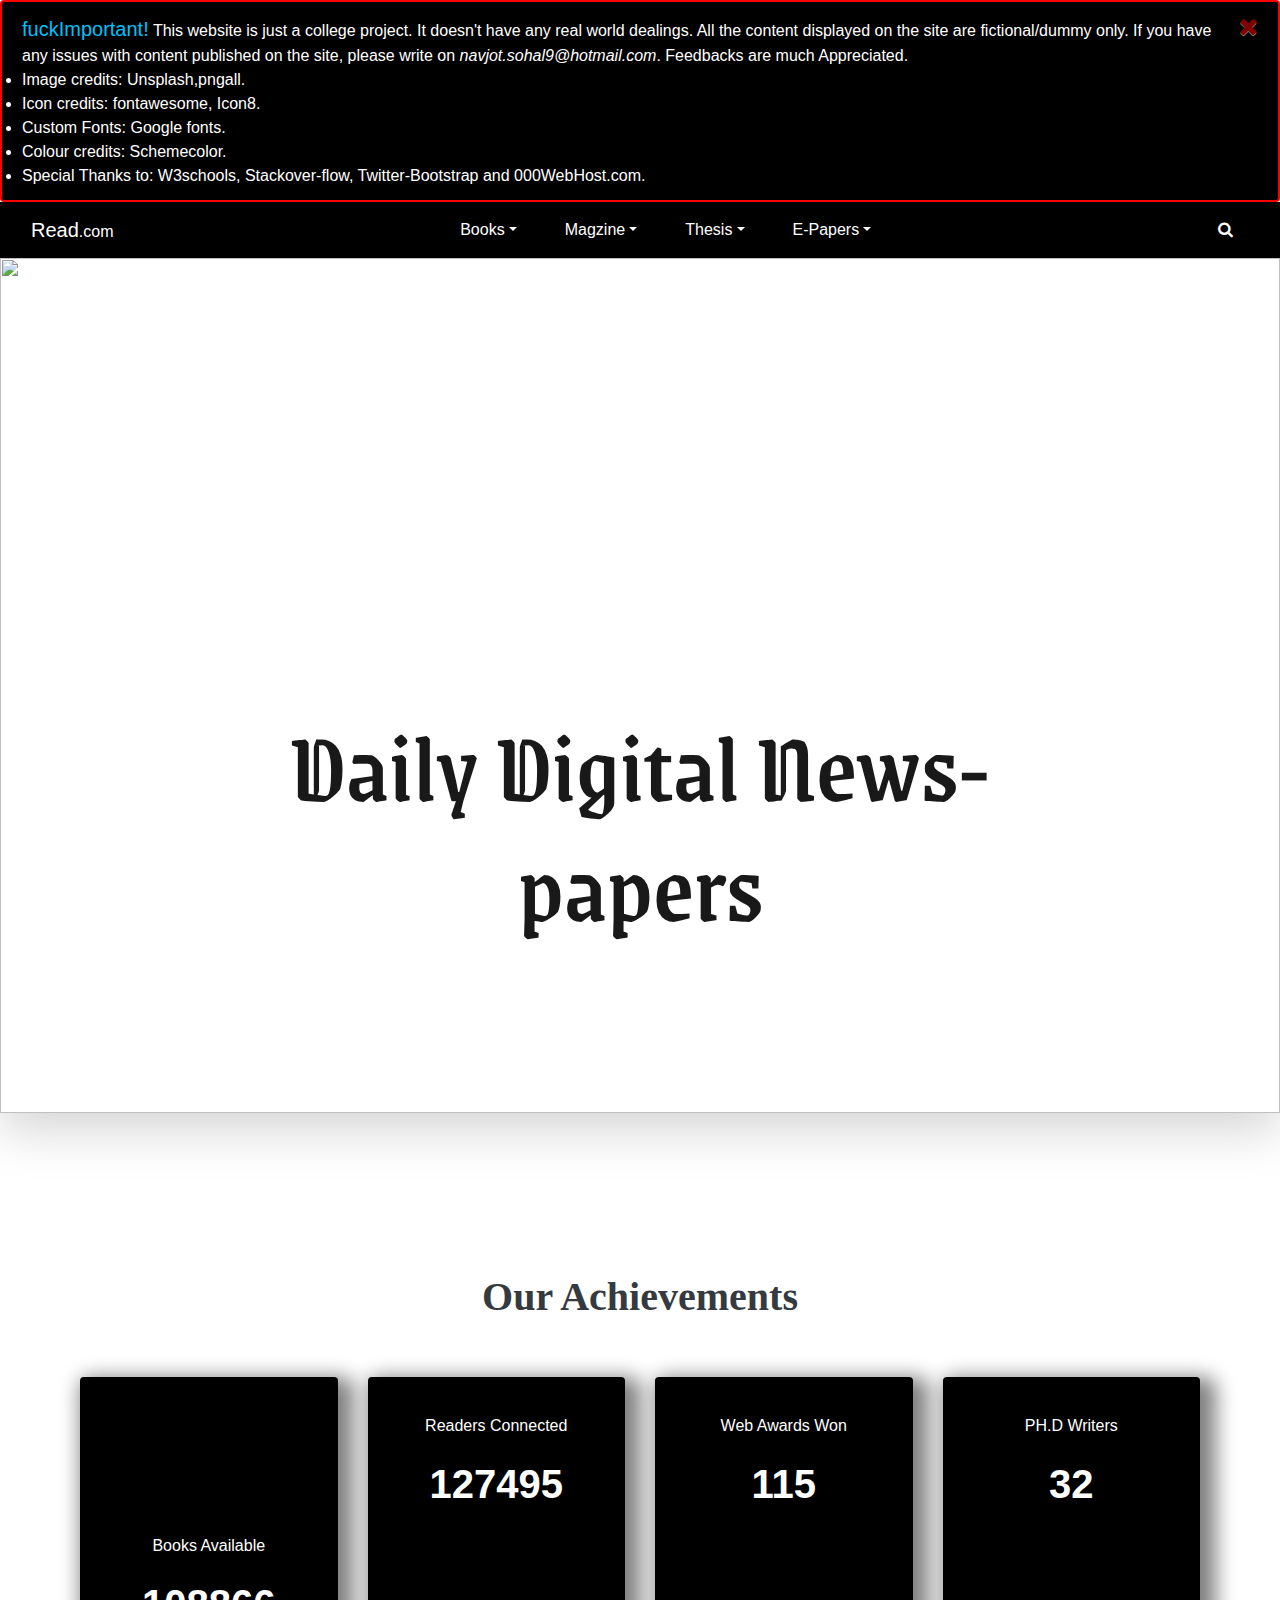
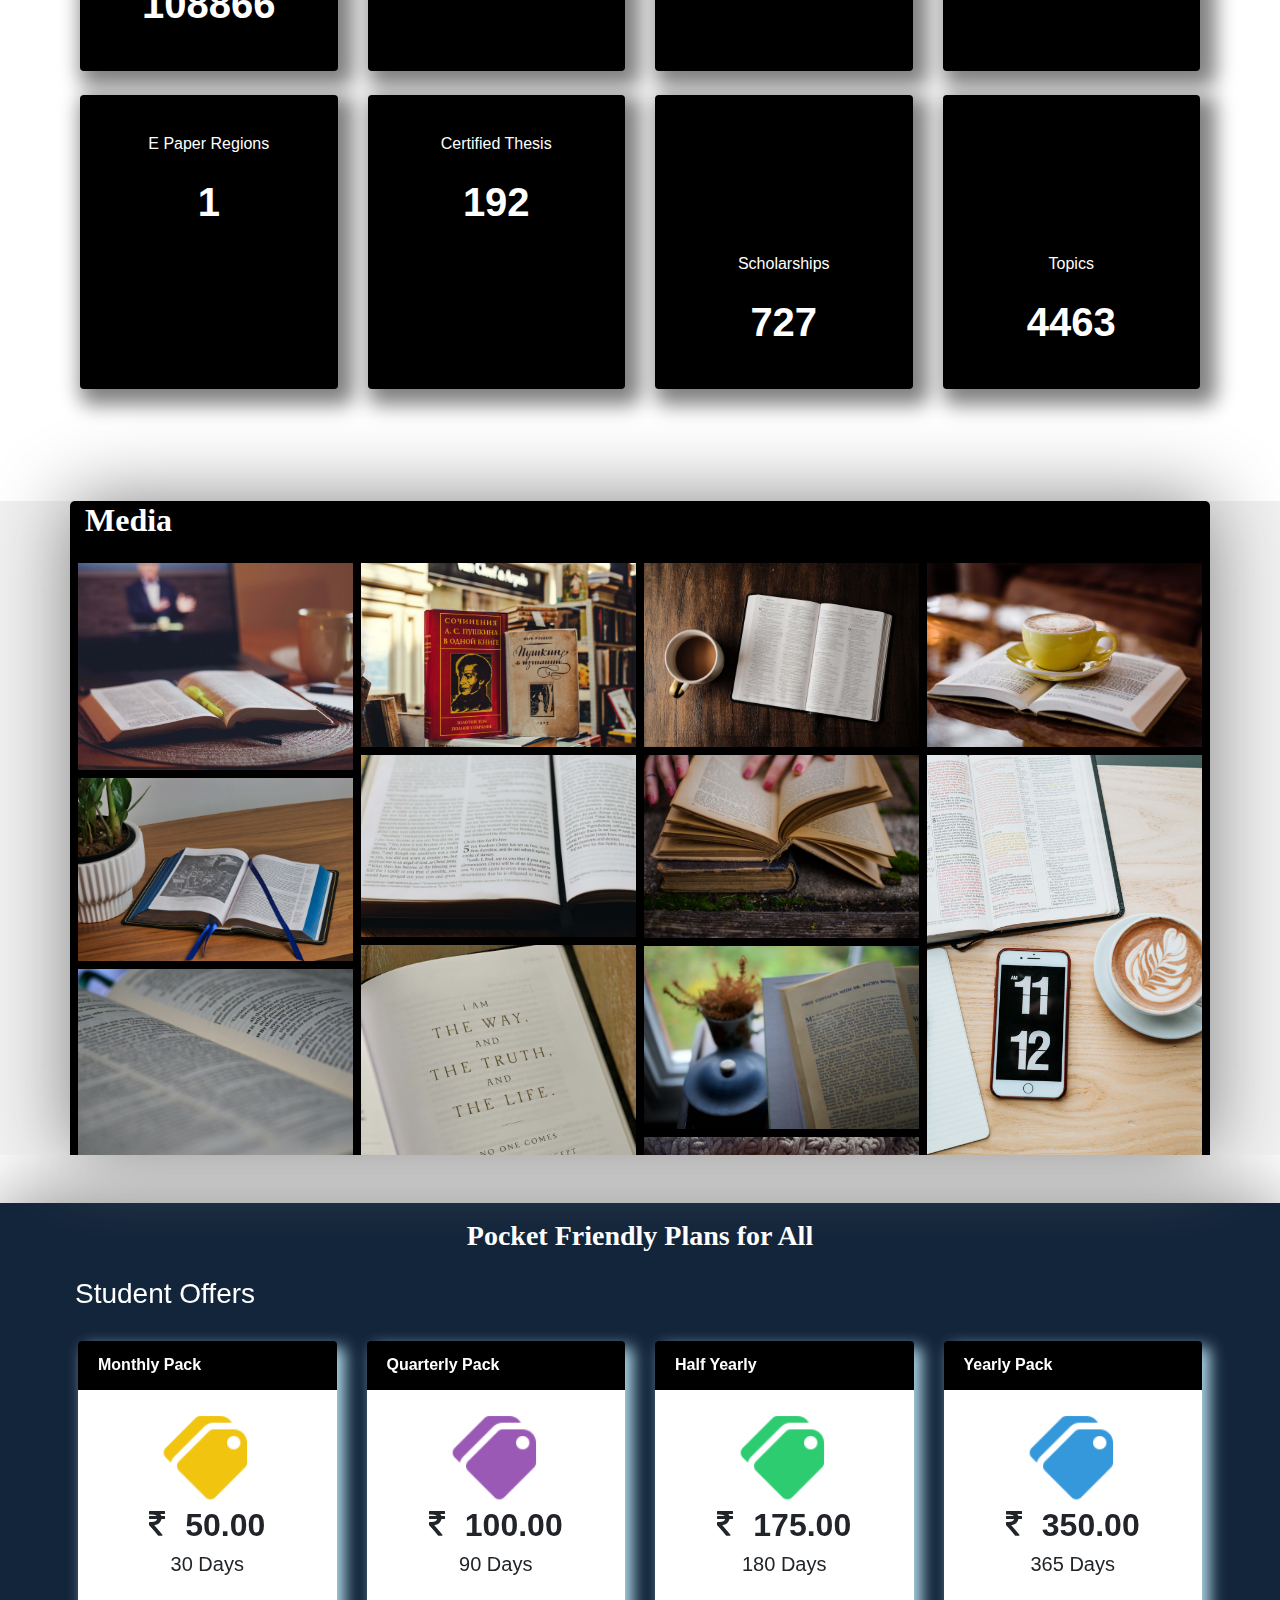
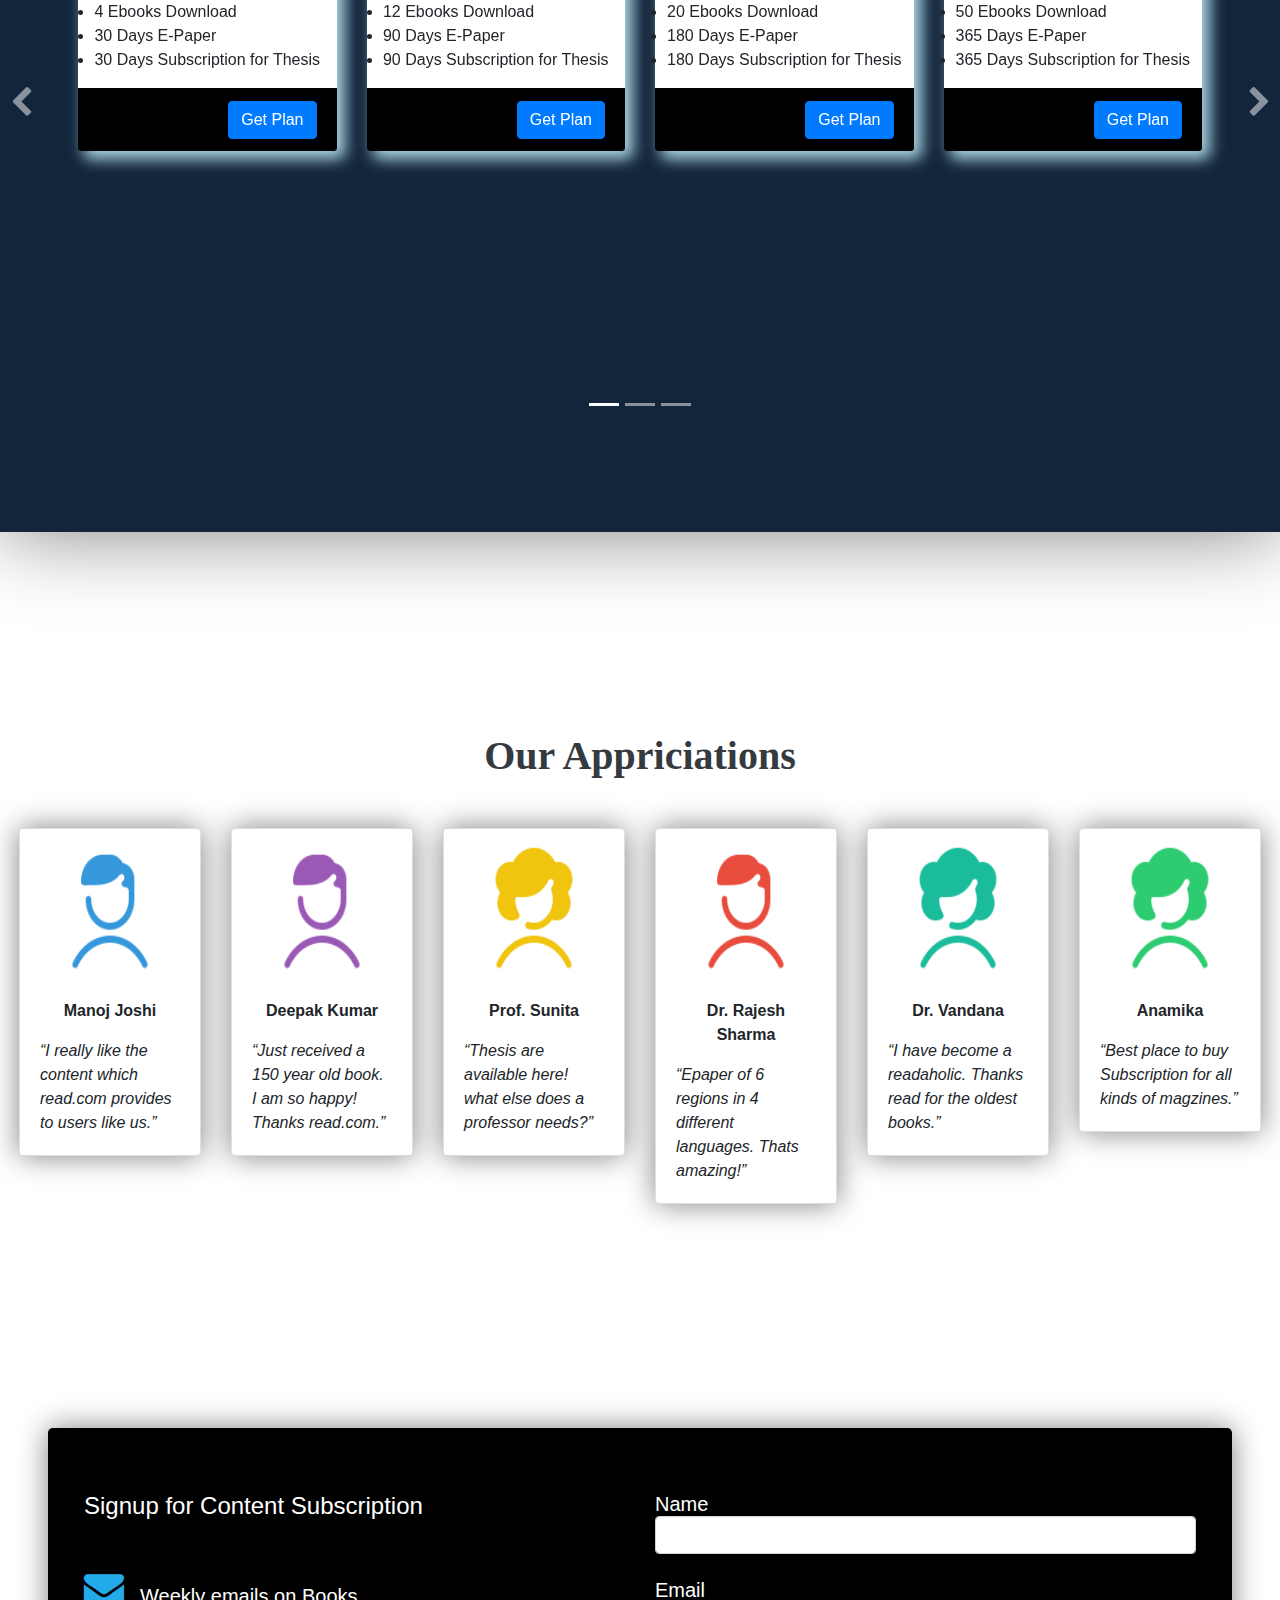
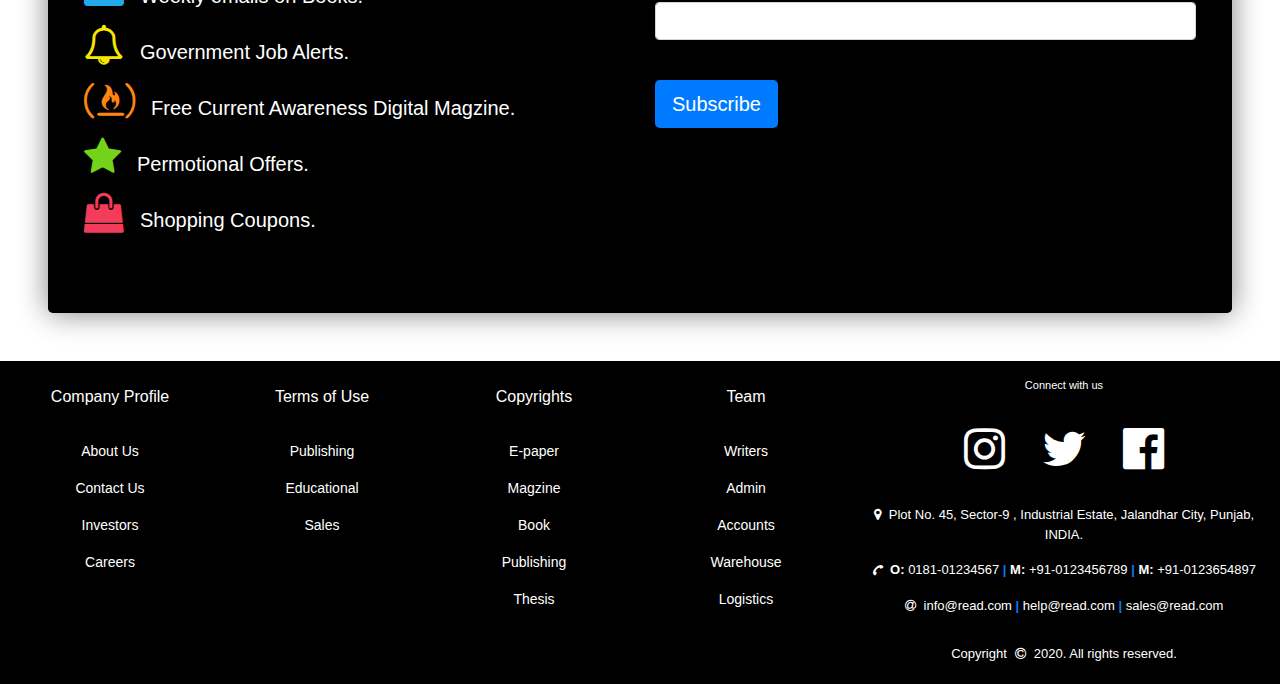
==== commit 49c2ca3e: "Update index.html" ====
--- a/index.html
+++ b/index.html
@@ -19,7 +19,7 @@
       <body>
         <div class="alert alert-dismissible">
             <a href="#" class="close" data-dismiss="alert" aria-label="close"><i class="fa fa-times" aria-hidden="true" style="color:red;"></i></a>
-            <strong style="color:#00C0F9;font-size:20px;">Important!</strong> This website is just a college project. It doesn't have any real world dealings. All the content displayed on the site are fictional/dummy only. If you have any issues with content published on the site, please write on <em>navjot.sohal9@hotmail.com</em>. Feedbacks are much Appreciated.
+            <strong style="color:#00C0F9;font-size:20px;">fuckImportant!</strong> This website is just a college project. It doesn't have any real world dealings. All the content displayed on the site are fictional/dummy only. If you have any issues with content published on the site, please write on <em>navjot.sohal9@hotmail.com</em>. Feedbacks are much Appreciated.
             <li>Image credits: <a href="https://unsplash.com/" target="_blank">Unsplash</a>,<a href="http://www.pngall.com/" target="_blank">pngall</a>.</li>
             <li>Icon credits: <a href="https://fontawesome.com/" target="_blank">fontawesome</a>, <a href="https://icons8.com/" target="_blank">Icon8</a>.</li>
             <li>Custom Fonts: <a href="https://fonts.google.com/" target="_blank">Google fonts</a>.</li>
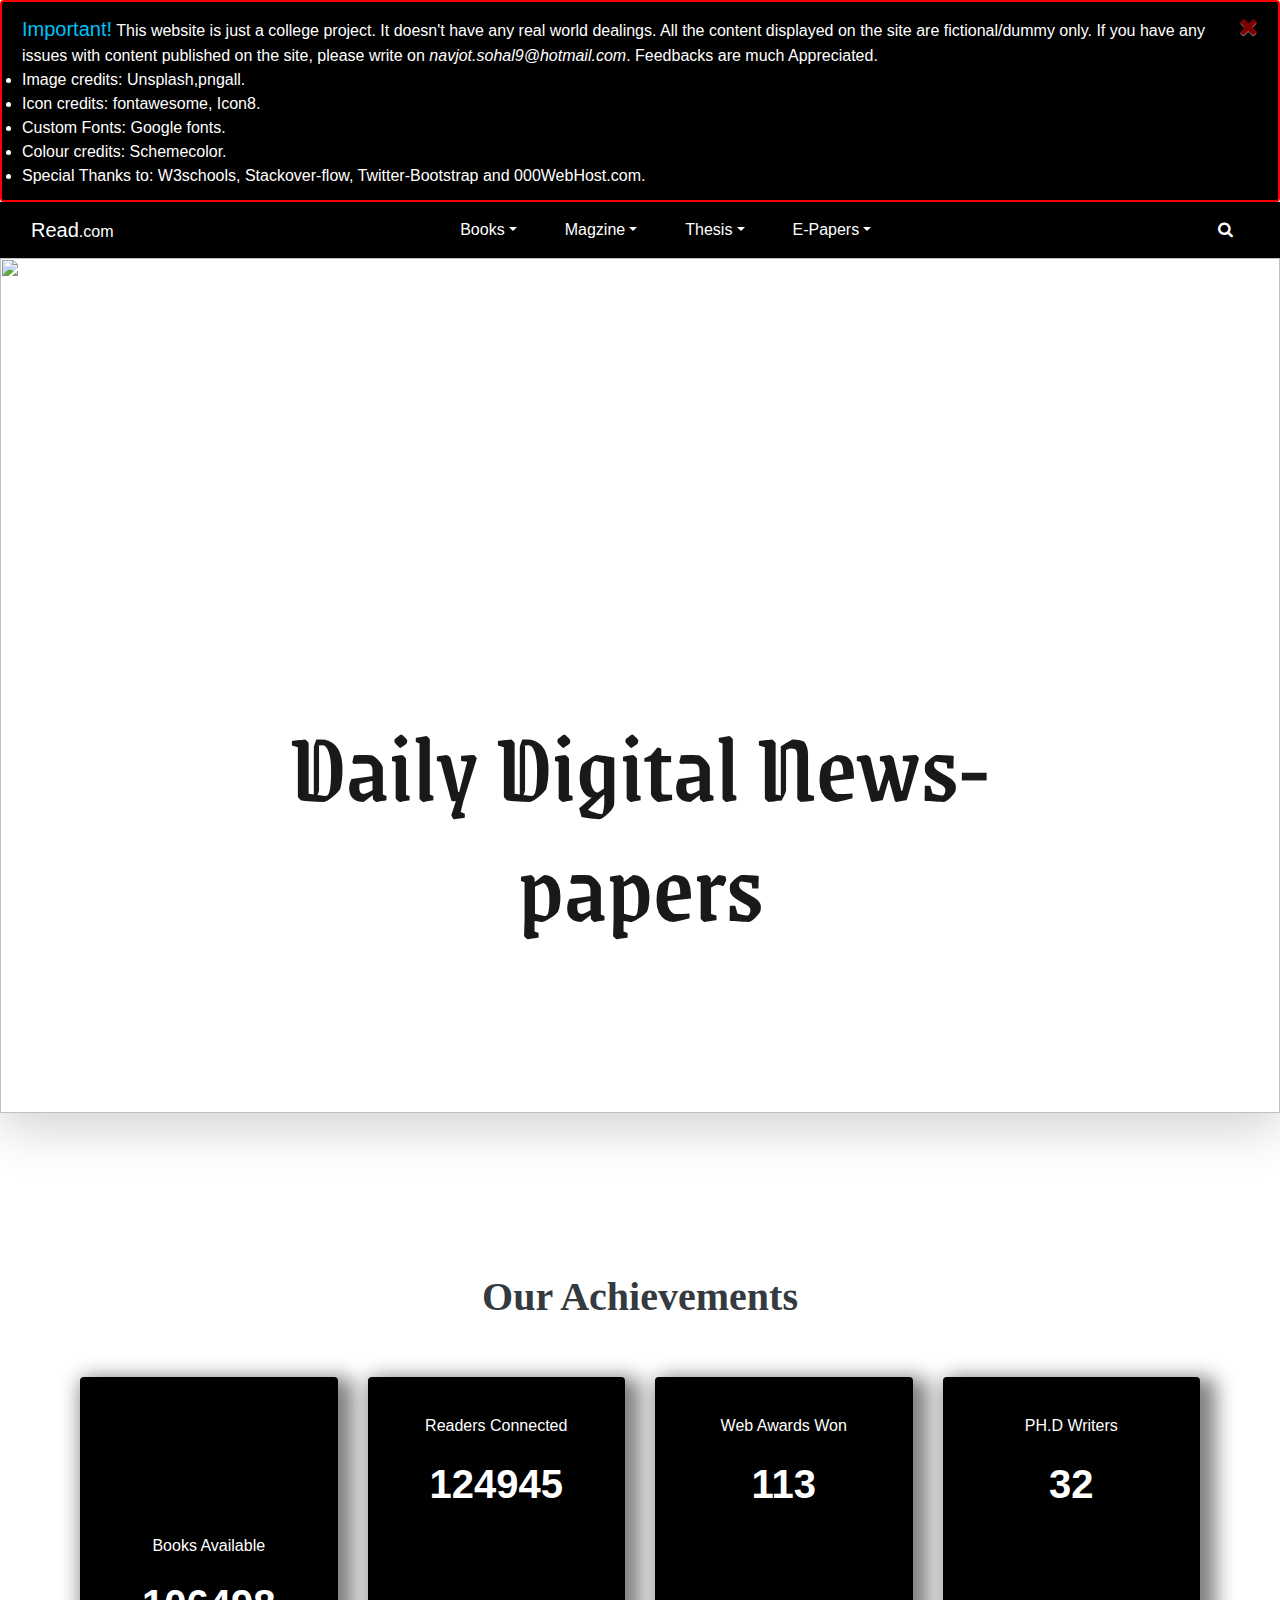
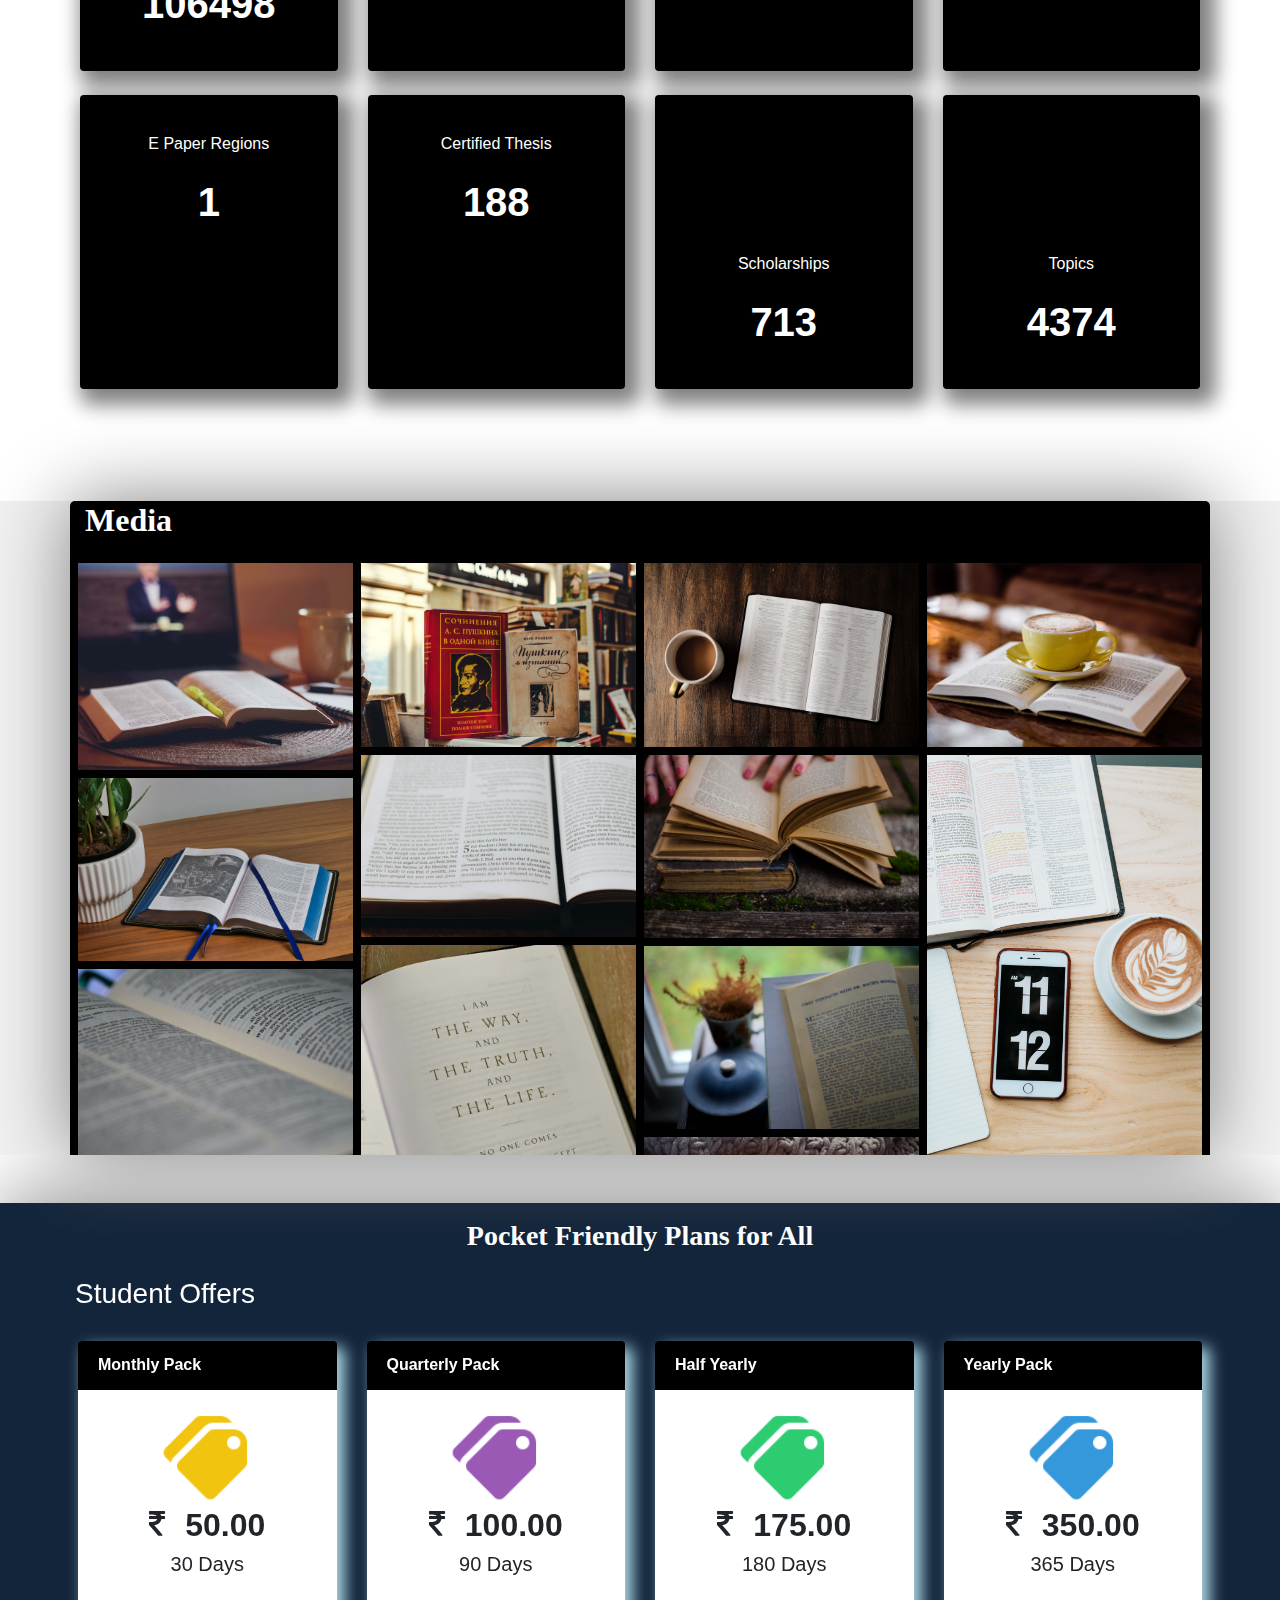
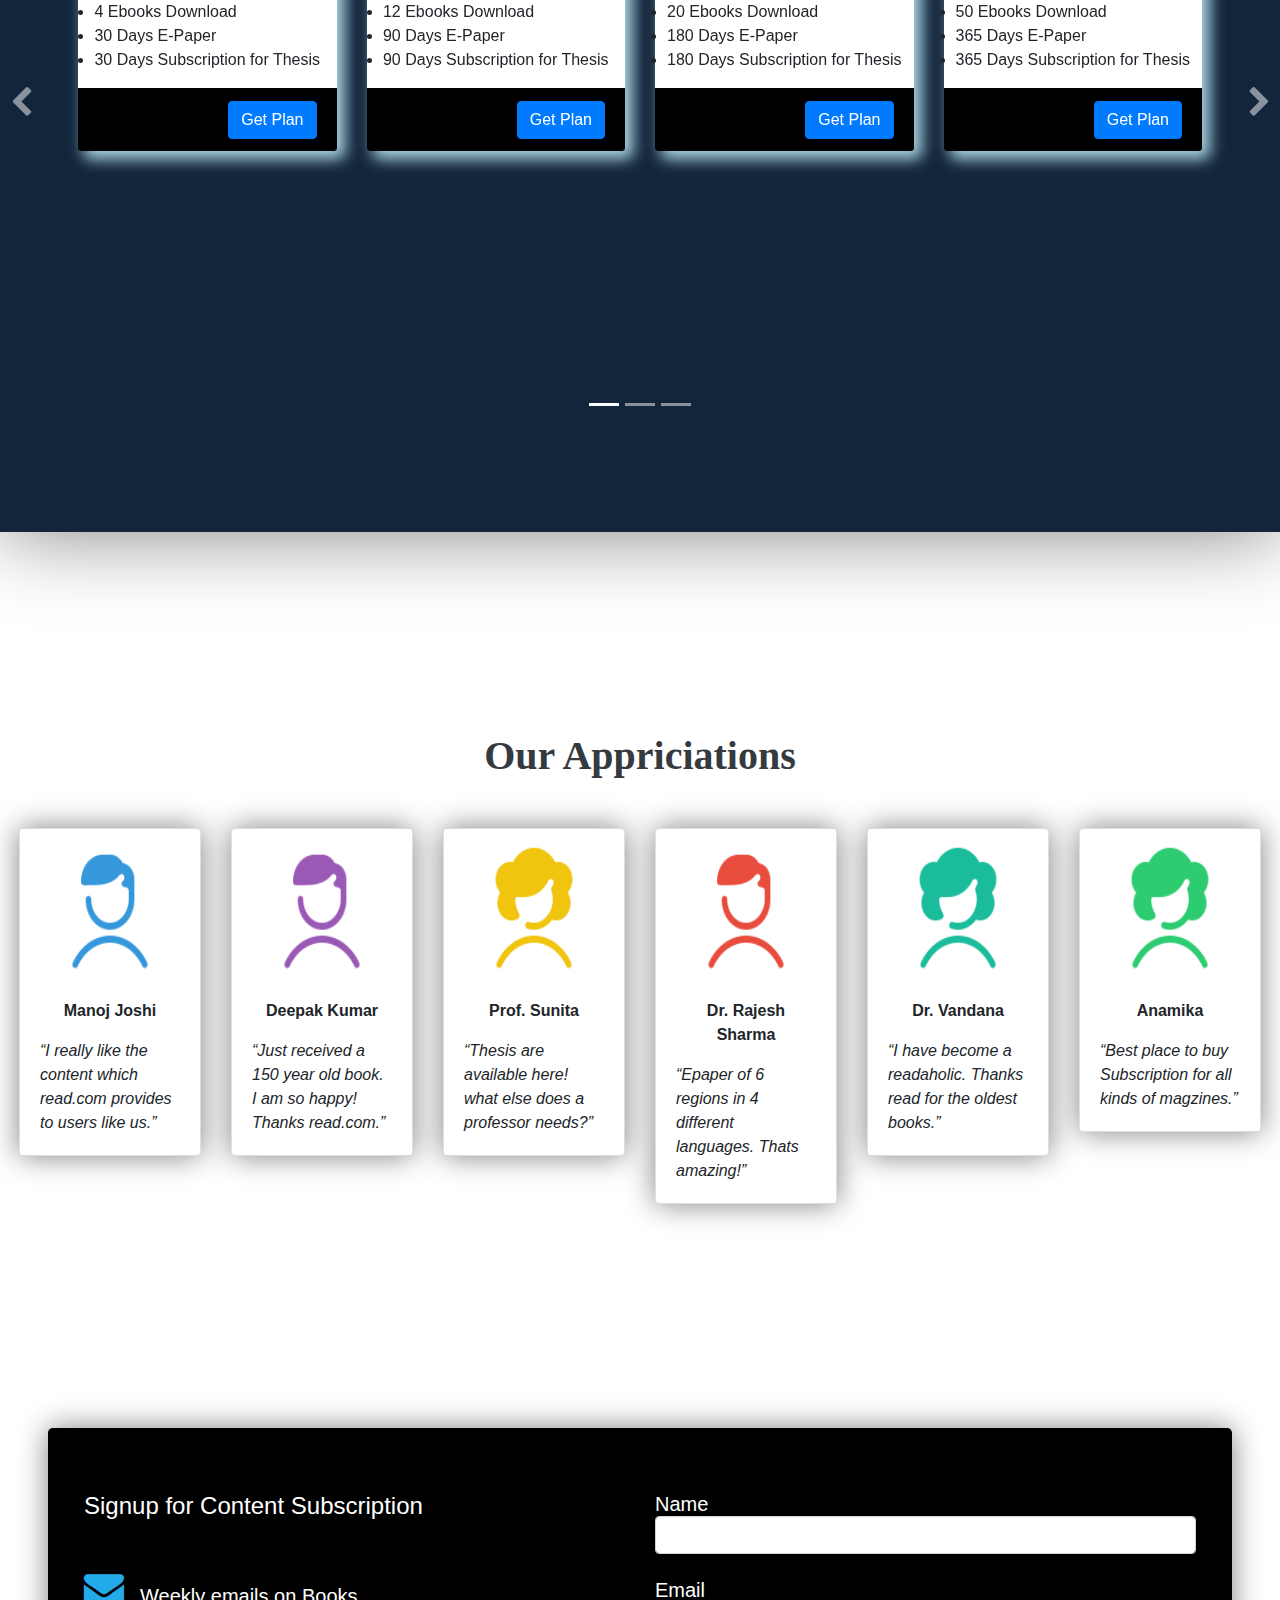
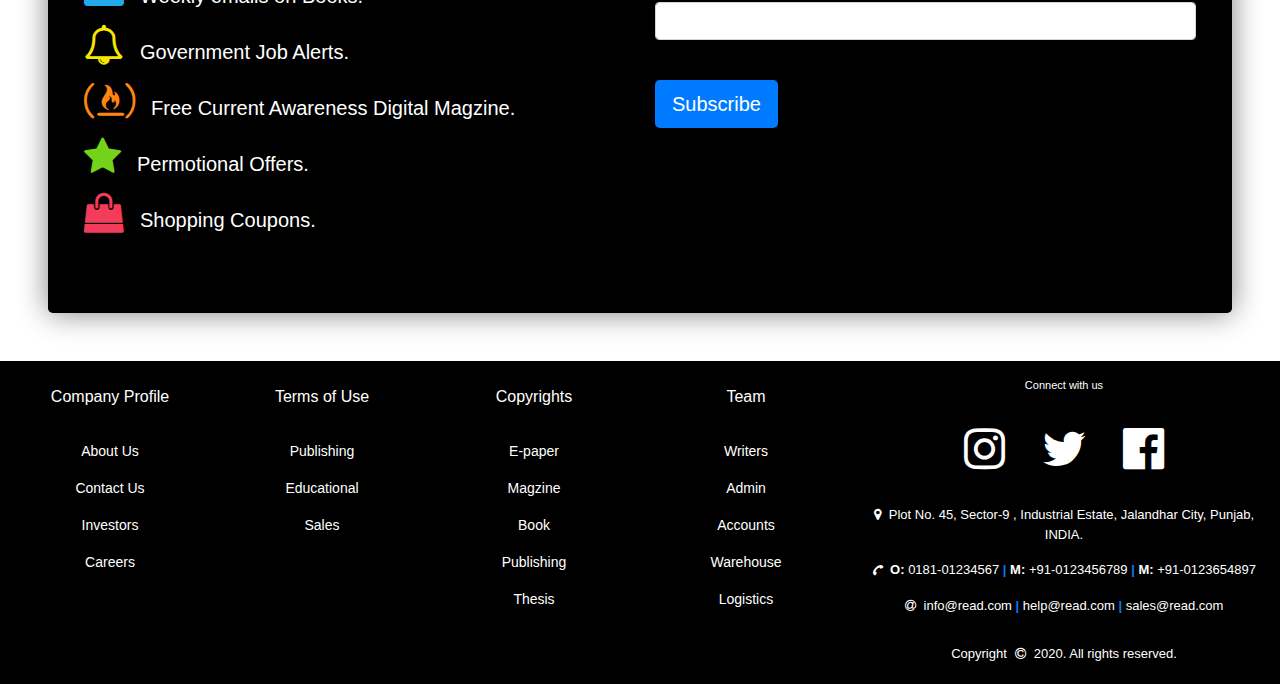
==== commit bdbd0145: "update" ====
--- a/index.html
+++ b/index.html
@@ -19,7 +19,7 @@
       <body>
         <div class="alert alert-dismissible">
             <a href="#" class="close" data-dismiss="alert" aria-label="close"><i class="fa fa-times" aria-hidden="true" style="color:red;"></i></a>
-            <strong style="color:#00C0F9;font-size:20px;">fuckImportant!</strong> This website is just a college project. It doesn't have any real world dealings. All the content displayed on the site are fictional/dummy only. If you have any issues with content published on the site, please write on <em>navjot.sohal9@hotmail.com</em>. Feedbacks are much Appreciated.
+            <strong style="color:#00C0F9;font-size:20px;">Important!</strong> This website is just a college project. It doesn't have any real world dealings. All the content displayed on the site are fictional/dummy only. If you have any issues with content published on the site, please write on <em>navjot.sohal9@hotmail.com</em>. Feedbacks are much Appreciated.
             <li>Image credits: <a href="https://unsplash.com/" target="_blank">Unsplash</a>,<a href="http://www.pngall.com/" target="_blank">pngall</a>.</li>
             <li>Icon credits: <a href="https://fontawesome.com/" target="_blank">fontawesome</a>, <a href="https://icons8.com/" target="_blank">Icon8</a>.</li>
             <li>Custom Fonts: <a href="https://fonts.google.com/" target="_blank">Google fonts</a>.</li>
@@ -169,7 +169,7 @@
 
 
 
-
+<button onclick="topFunction()" id="myBtn" title="Go to top">Top</button>
 
 <!-- Achievements Counter starts from here -->
 
--- a/css/mycss.css
+++ b/css/mycss.css
@@ -25,6 +25,26 @@
 
 }
 
+#myBtn {
+  display: none; /* Hidden by default */
+  position: fixed; /* Fixed/sticky position */
+  bottom: 20px; /* Place the button at the bottom of the page */
+  right: 30px; /* Place the button 30px from the right */
+  z-index: 99; /* Make sure it does not overlap */
+  border: none; /* Remove borders */
+  outline: none; /* Remove outline */
+  background-color: red; /* Set a background color */
+  color: white; /* Text color */
+  cursor: pointer; /* Add a mouse pointer on hover */
+  padding: 15px; /* Some padding */
+  border-radius: 10px; /* Rounded corners */
+  font-size: 18px; /* Increase font size */
+}
+
+#myBtn:hover {
+  background-color: #555; /* Add a dark-grey background on hover */
+}
+
 .fa.fa-exclamation-circle.pull-right{
 margin-top:5px;
 
@@ -72,7 +92,7 @@
 }
 
 .alert a{
-color:white;  
+color:white;
 }
 
 .menubuttonicon{
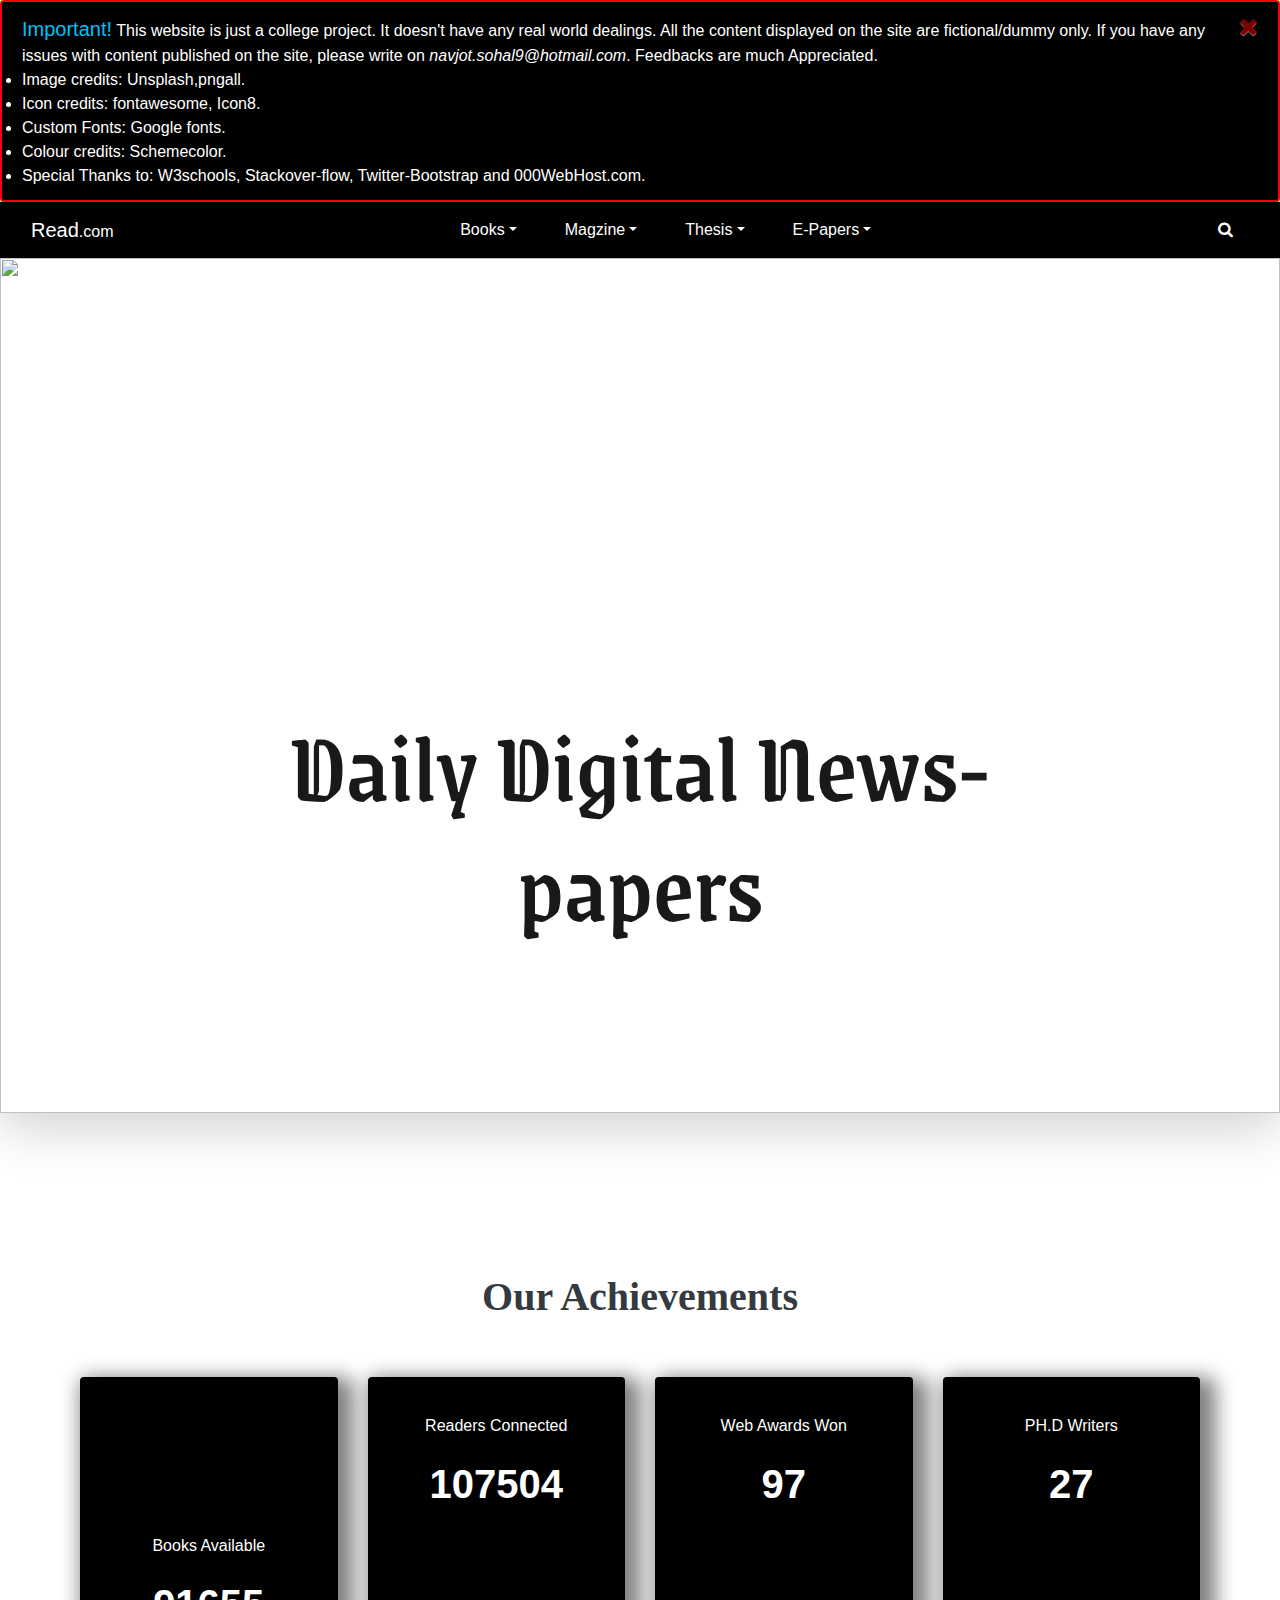
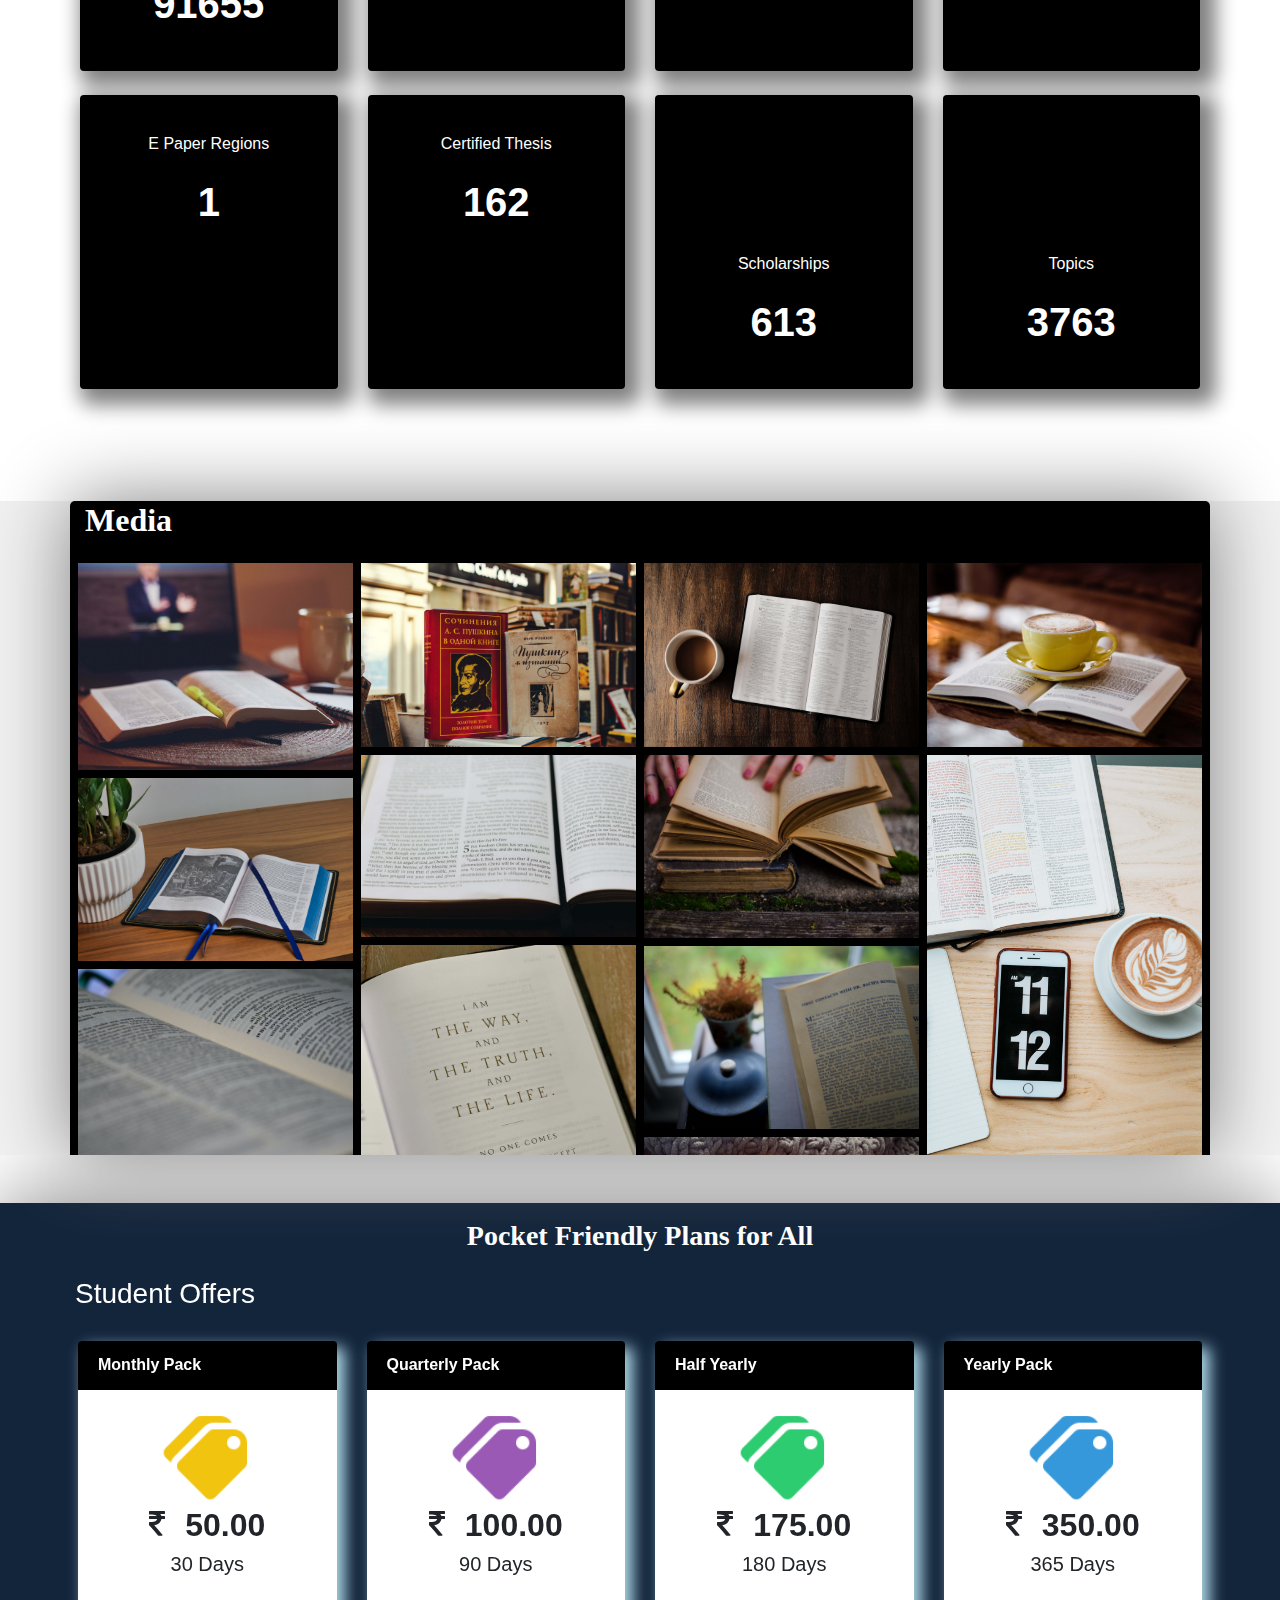
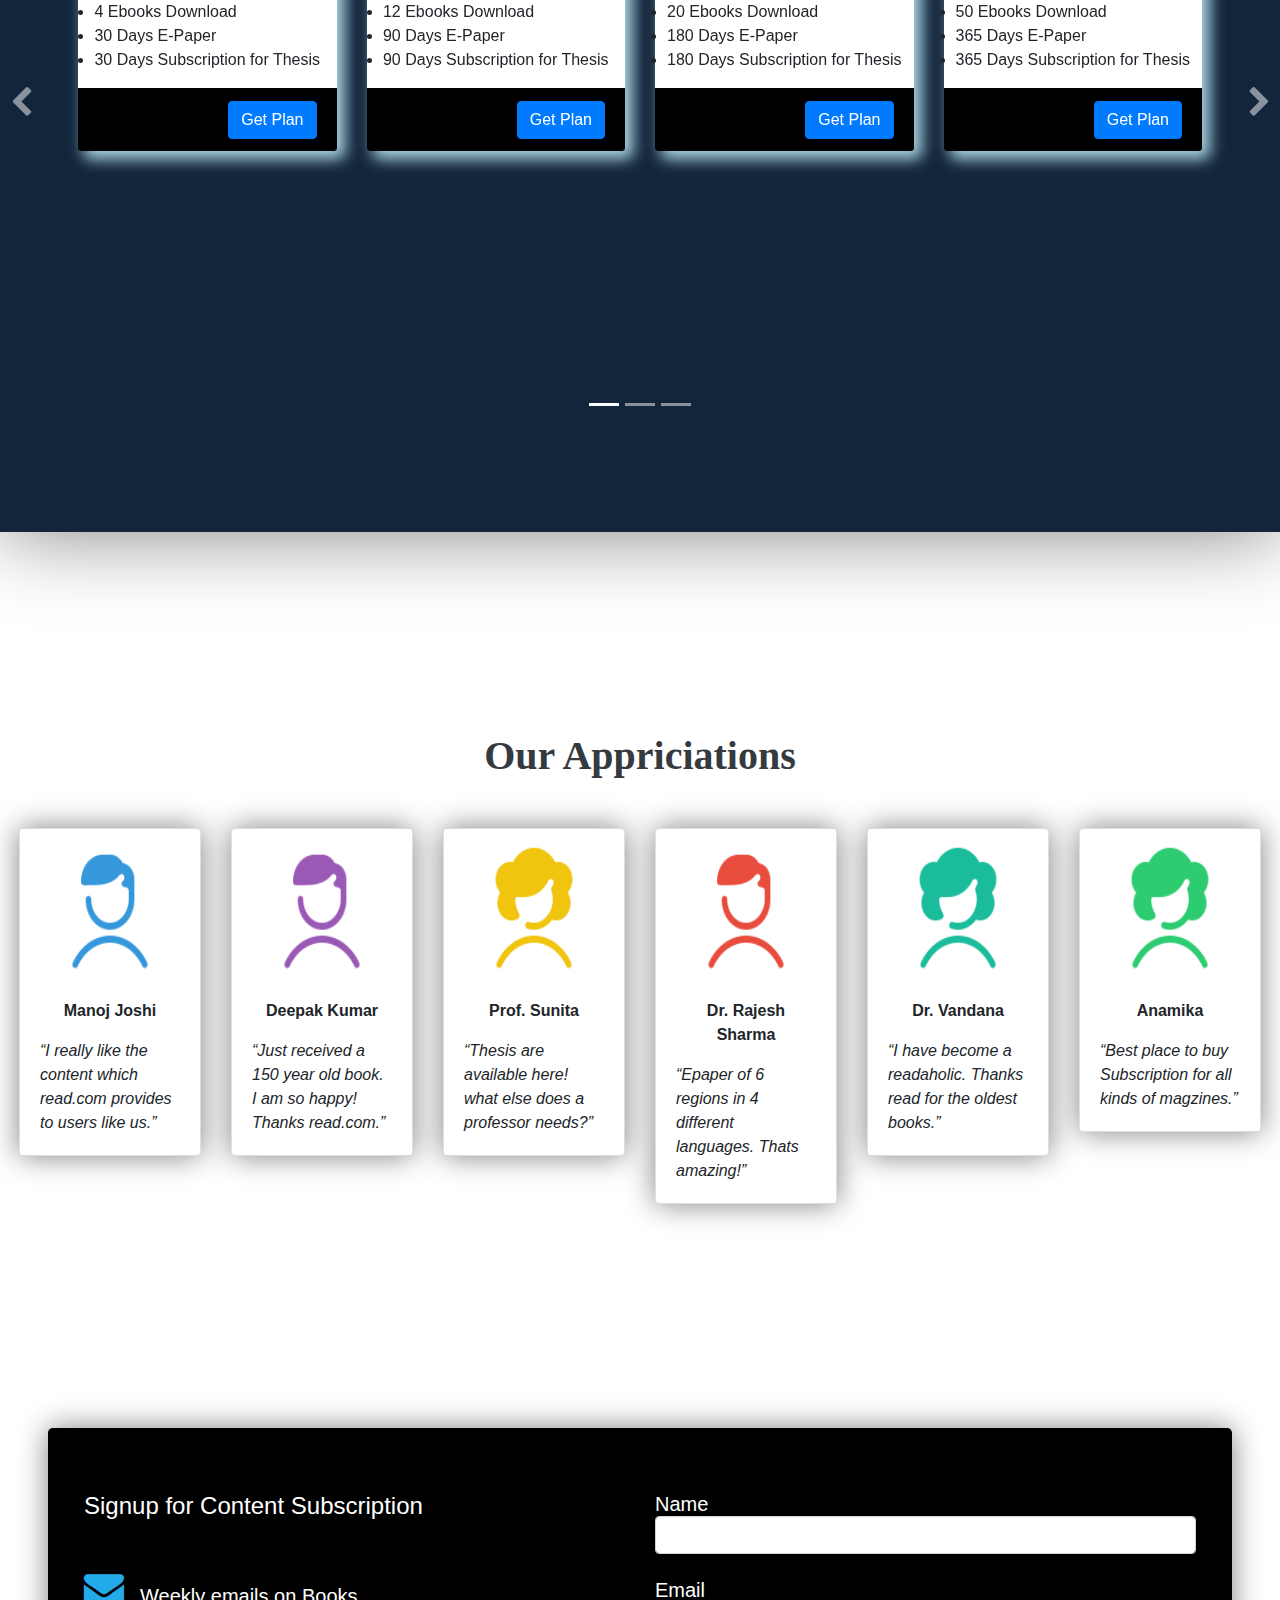
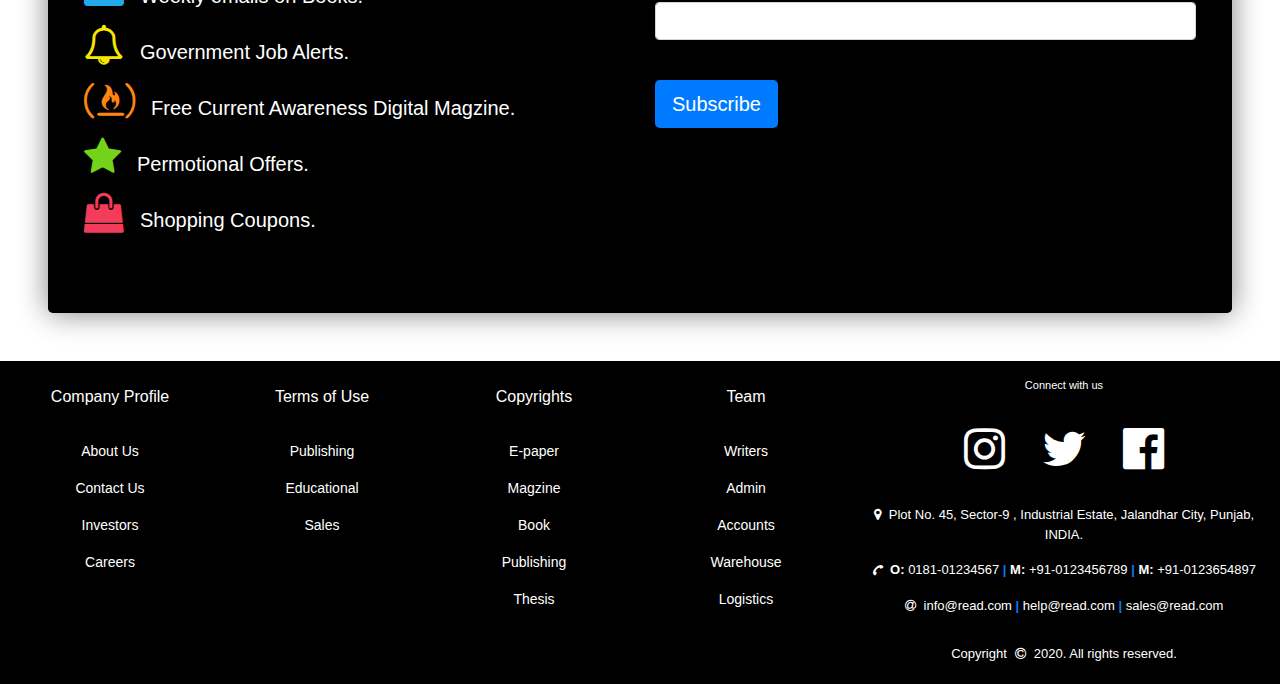
==== commit 5ddc2014: "top btn" ====
--- a/index.html
+++ b/index.html
@@ -17,6 +17,7 @@
 
       </head>
       <body>
+<button onclick="topFunction()" id="topScroll" title="Go to top">Top</button>
         <div class="alert alert-dismissible">
             <a href="#" class="close" data-dismiss="alert" aria-label="close"><i class="fa fa-times" aria-hidden="true" style="color:red;"></i></a>
             <strong style="color:#00C0F9;font-size:20px;">Important!</strong> This website is just a college project. It doesn't have any real world dealings. All the content displayed on the site are fictional/dummy only. If you have any issues with content published on the site, please write on <em>navjot.sohal9@hotmail.com</em>. Feedbacks are much Appreciated.
@@ -169,7 +170,7 @@
 
 
 
-<button onclick="topFunction()" id="myBtn" title="Go to top">Top</button>
+
 
 <!-- Achievements Counter starts from here -->
 
--- a/css/mycss.css
+++ b/css/mycss.css
@@ -25,7 +25,7 @@
 
 }
 
-#myBtn {
+#topScroll {
   display: none; /* Hidden by default */
   position: fixed; /* Fixed/sticky position */
   bottom: 20px; /* Place the button at the bottom of the page */
@@ -41,7 +41,7 @@
   font-size: 18px; /* Increase font size */
 }
 
-#myBtn:hover {
+#topScroll:hover {
   background-color: #555; /* Add a dark-grey background on hover */
 }
 
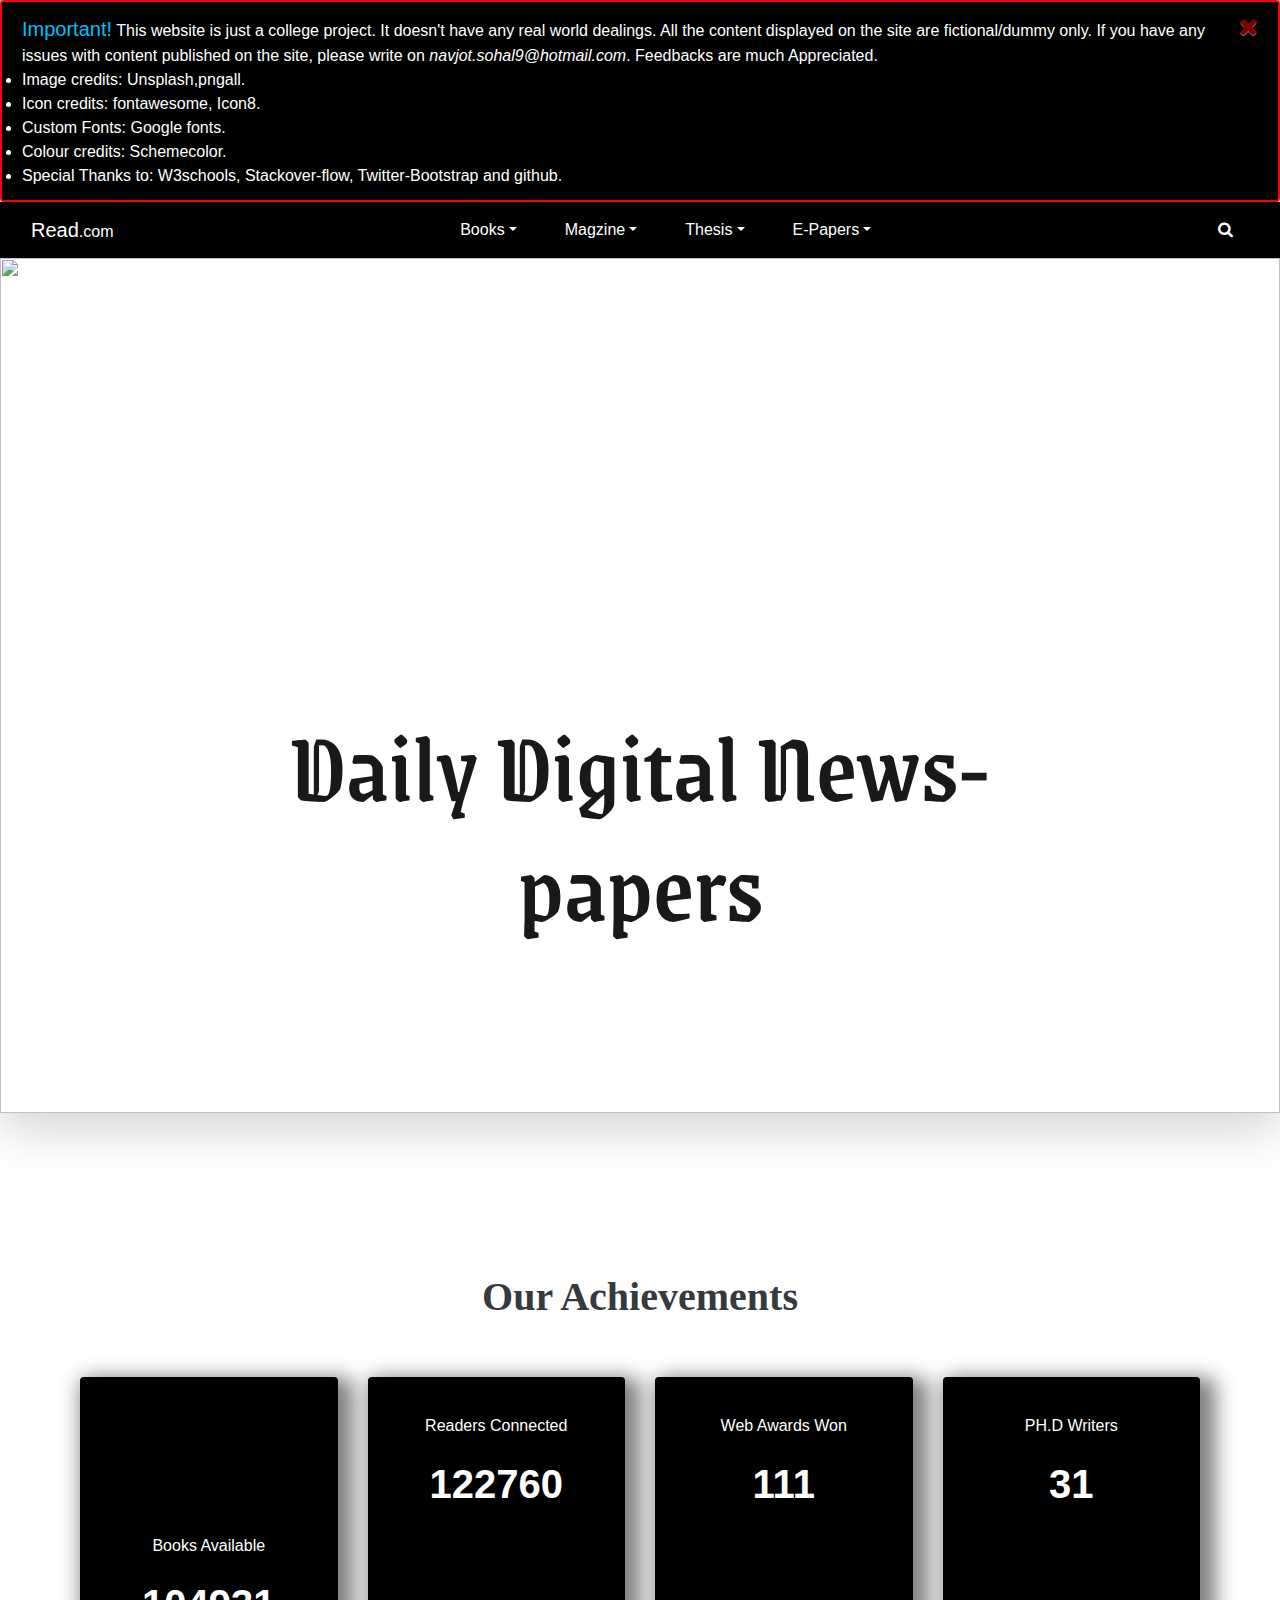
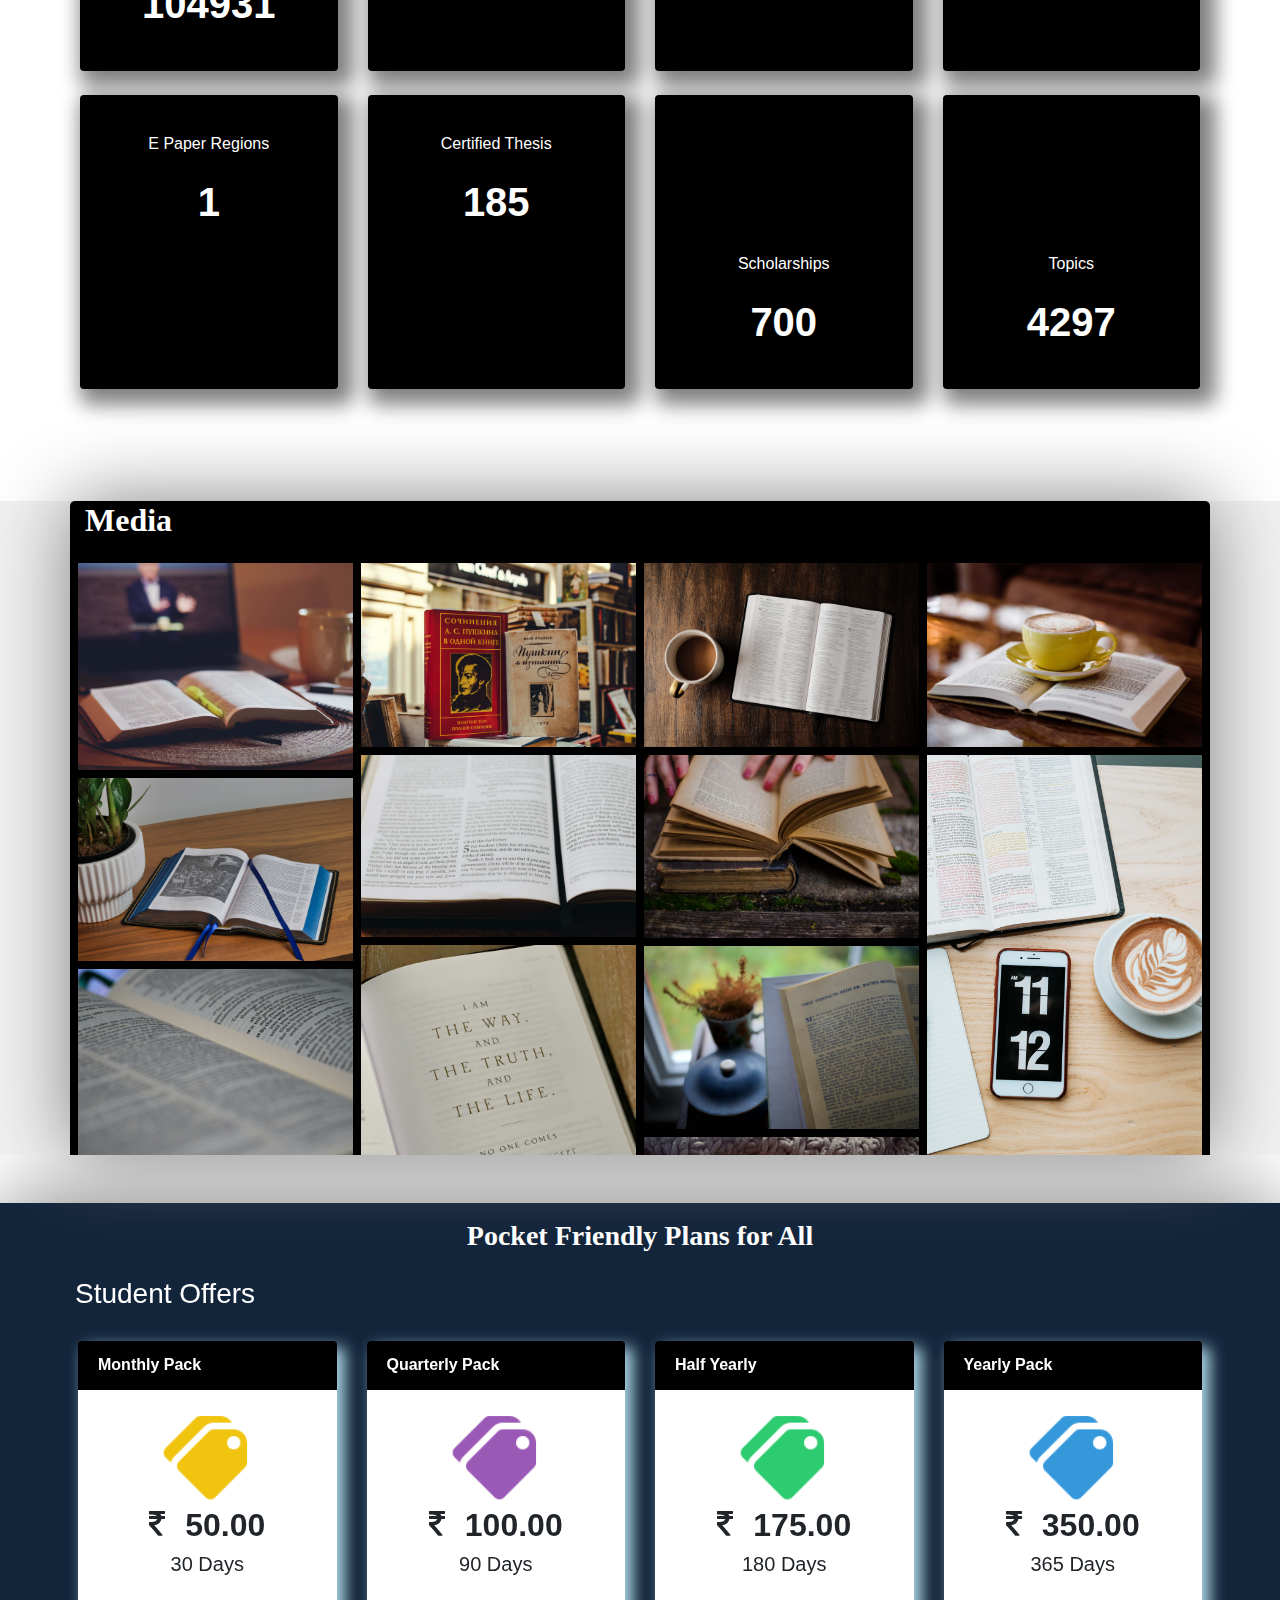
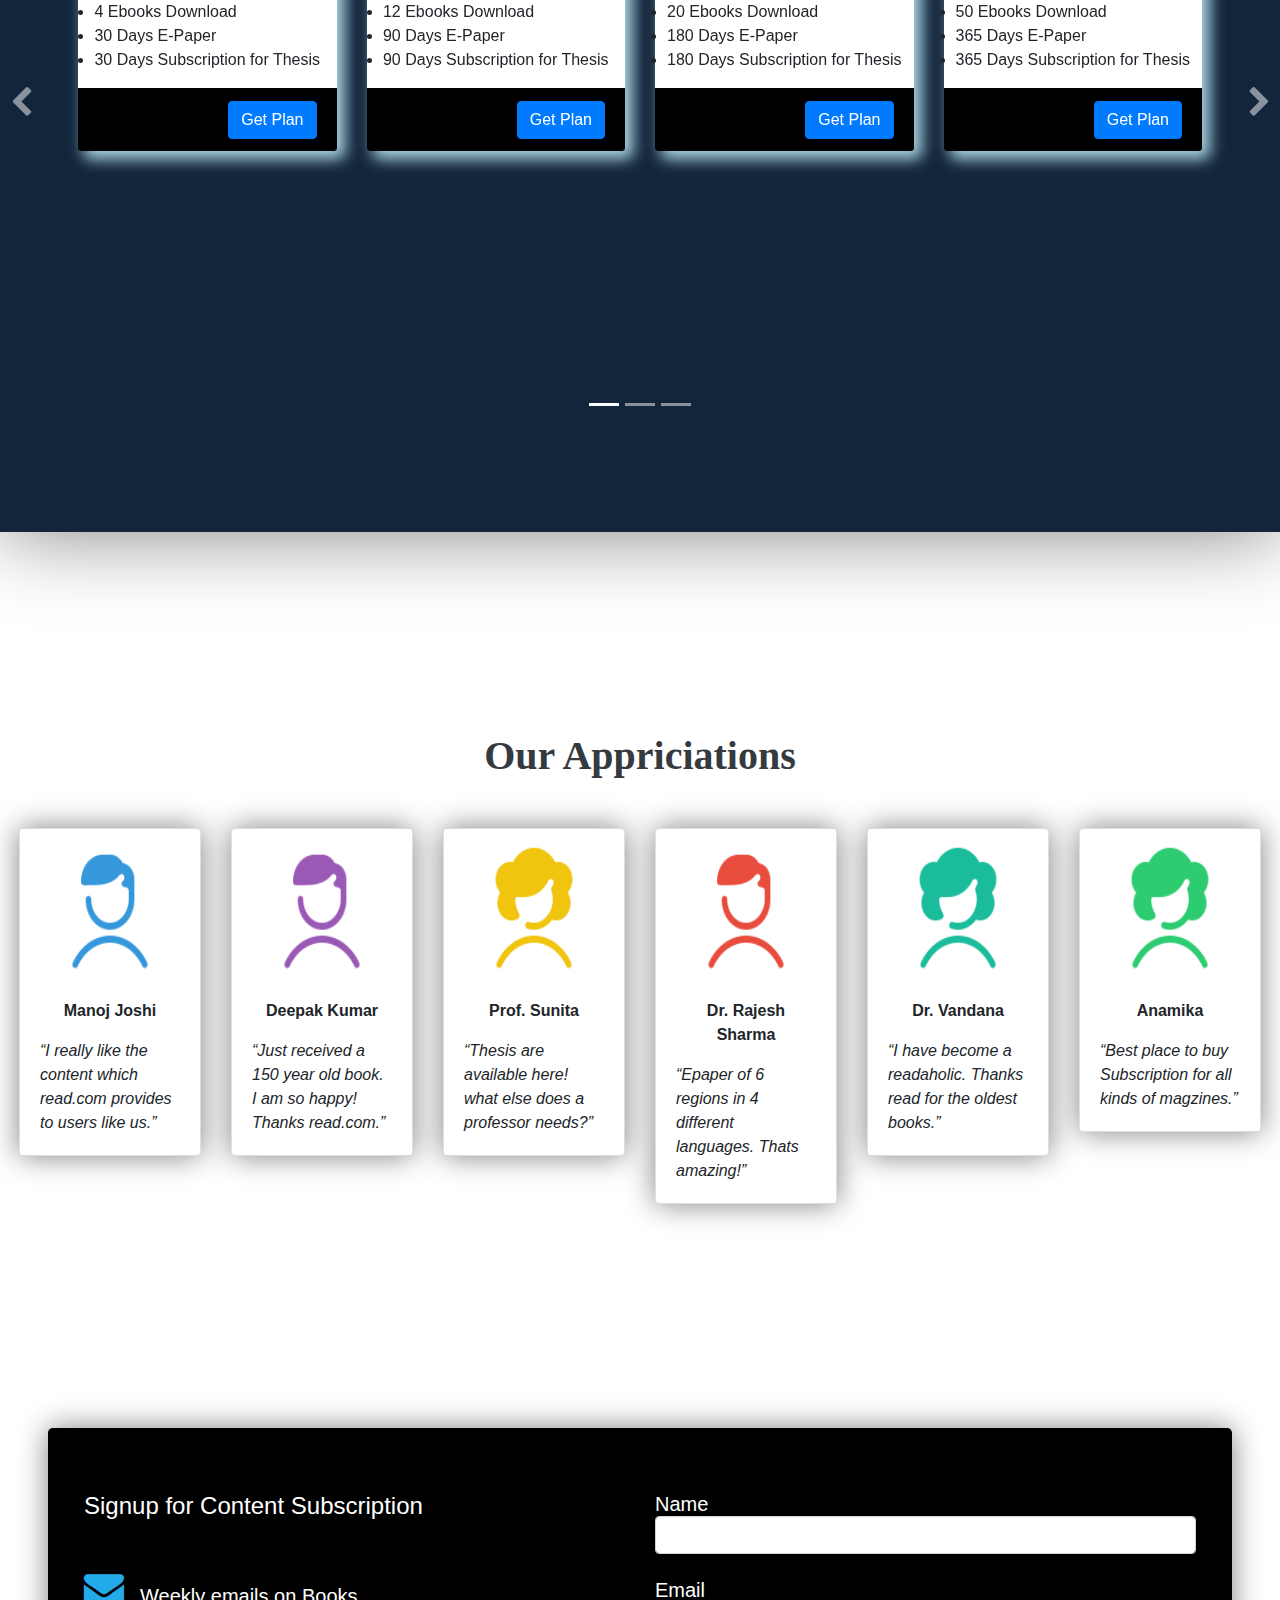
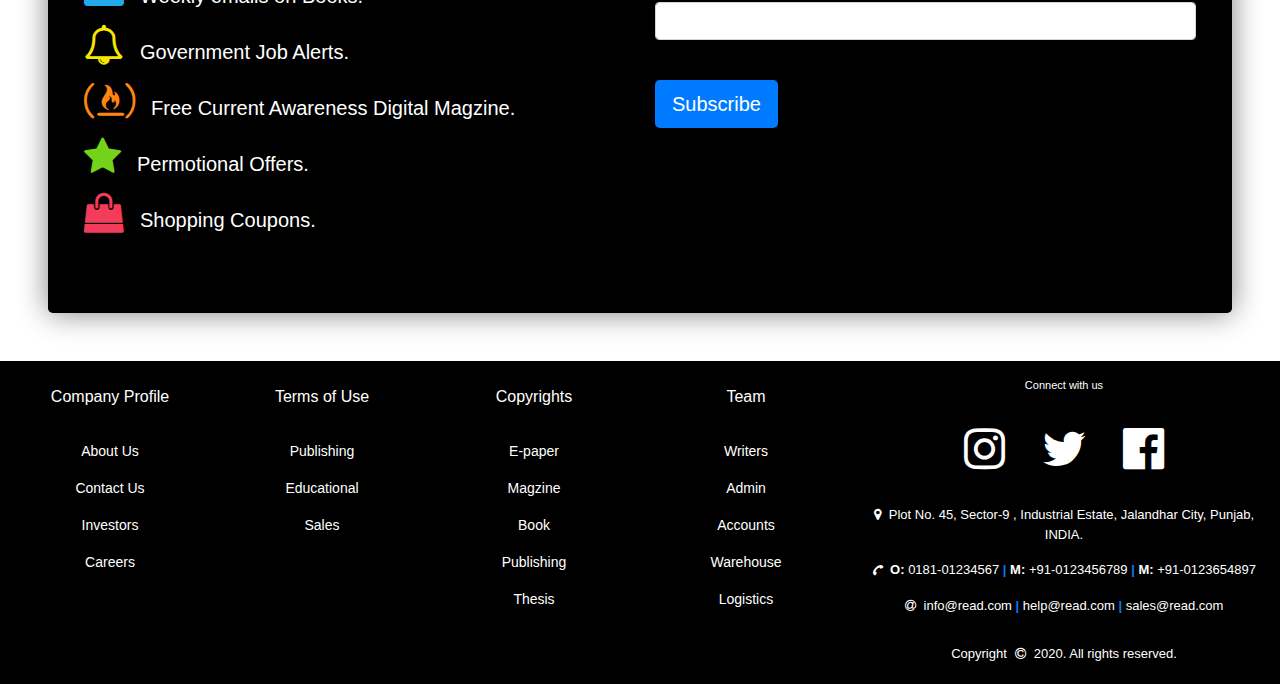
==== commit 4713a60e: "topscroll btn, github credits" ====
--- a/index.html
+++ b/index.html
@@ -17,7 +17,7 @@
 
       </head>
       <body>
-<button onclick="topFunction()" id="topScroll" title="Go to top">Top</button>
+        <button id="topBtn" title="Go to top"><i class="fa fa-angle-double-up" aria-hidden="true"></i></button>
         <div class="alert alert-dismissible">
             <a href="#" class="close" data-dismiss="alert" aria-label="close"><i class="fa fa-times" aria-hidden="true" style="color:red;"></i></a>
             <strong style="color:#00C0F9;font-size:20px;">Important!</strong> This website is just a college project. It doesn't have any real world dealings. All the content displayed on the site are fictional/dummy only. If you have any issues with content published on the site, please write on <em>navjot.sohal9@hotmail.com</em>. Feedbacks are much Appreciated.
@@ -25,7 +25,7 @@
             <li>Icon credits: <a href="https://fontawesome.com/" target="_blank">fontawesome</a>, <a href="https://icons8.com/" target="_blank">Icon8</a>.</li>
             <li>Custom Fonts: <a href="https://fonts.google.com/" target="_blank">Google fonts</a>.</li>
             <li>Colour credits: <a href="https://www.schemecolor.com/" target="_blank">Schemecolor</a>.</li>
-            <li>Special Thanks to: <a href="https://www.w3schools.com/" target="_blank">W3schools</a>, <a href="https://stackoverflow.com/" target="_blank">Stackover-flow</a>, <a href="https://getbootstrap.com/" target="_blank">Twitter-Bootstrap</a> and <a href="https://in.000webhost.com/" target="_blank">000WebHost.com</a>.</li>
+            <li>Special Thanks to: <a href="https://www.w3schools.com/" target="_blank">W3schools</a>, <a href="https://stackoverflow.com/" target="_blank">Stackover-flow</a>, <a href="https://getbootstrap.com/" target="_blank">Twitter-Bootstrap</a> and <a href="https://github.com/" target="_blank">github</a>.</li>
         </div>
       <nav class="navbar navbar-default navbar-expand-md navbar-expand-lg navbar-expand-xl navbar-expand-xs sticky-top d-sm-text-center" style="background:black;">
       <div class="container-fluid">
@@ -2068,6 +2068,23 @@
     });
 
 
+    $(document).ready(function(){
+
+    $(window).scroll(function(){
+    if ($(this).scrollTop() > 40){
+    $('#topBtn').fadeIn();
+    } else{
+    $('#topBtn').fadeOut();
+    }
+    });
+
+    $("#topBtn").click(function(){
+     $('html,body').animate({scrollTop:0},800);
+    });
+    });
+
+
+
     document.getElementById("dateToday").valueAsDate = new Date();
     document.getElementById("dateTodayhf").valueAsDate = new Date();
 
@@ -2082,12 +2099,5 @@
 
 
 
-
-
-
-
-
-
-
     </body>
     </html>
--- a/css/mycss.css
+++ b/css/mycss.css
@@ -1,4 +1,5 @@
 .counter-class  {text-align: center; color:white;font-size: 40px;font-weight:bold;-webkit-text-stroke:1px solid;}
+
 
 /* The side navigation menu */
 .sidenav {
@@ -25,7 +26,7 @@
 
 }
 
-#topScroll {
+#topBtn {
   display: none; /* Hidden by default */
   position: fixed; /* Fixed/sticky position */
   bottom: 20px; /* Place the button at the bottom of the page */
@@ -33,7 +34,7 @@
   z-index: 99; /* Make sure it does not overlap */
   border: none; /* Remove borders */
   outline: none; /* Remove outline */
-  background-color: red; /* Set a background color */
+  background-color:#09E6FF; /* Set a background color */
   color: white; /* Text color */
   cursor: pointer; /* Add a mouse pointer on hover */
   padding: 15px; /* Some padding */
@@ -41,7 +42,7 @@
   font-size: 18px; /* Increase font size */
 }
 
-#topScroll:hover {
+#topBtn:hover {
   background-color: #555; /* Add a dark-grey background on hover */
 }
 
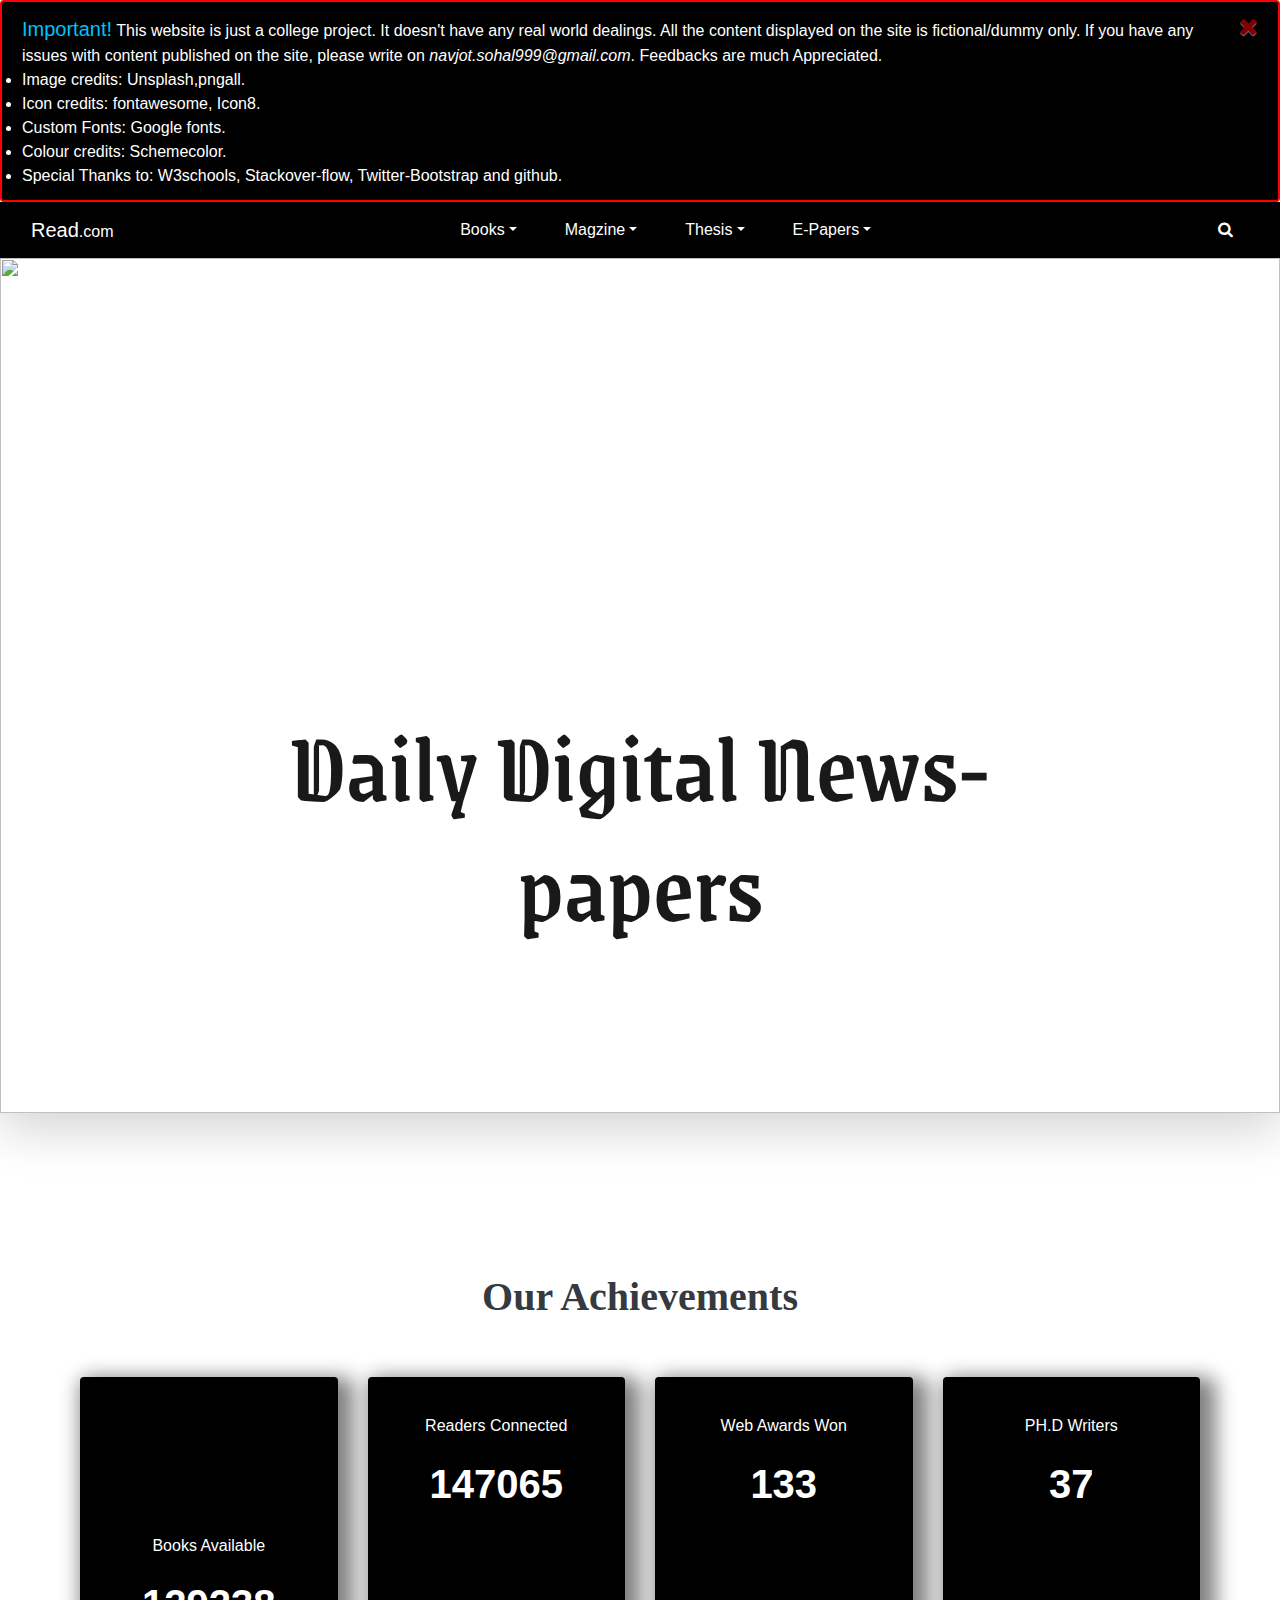
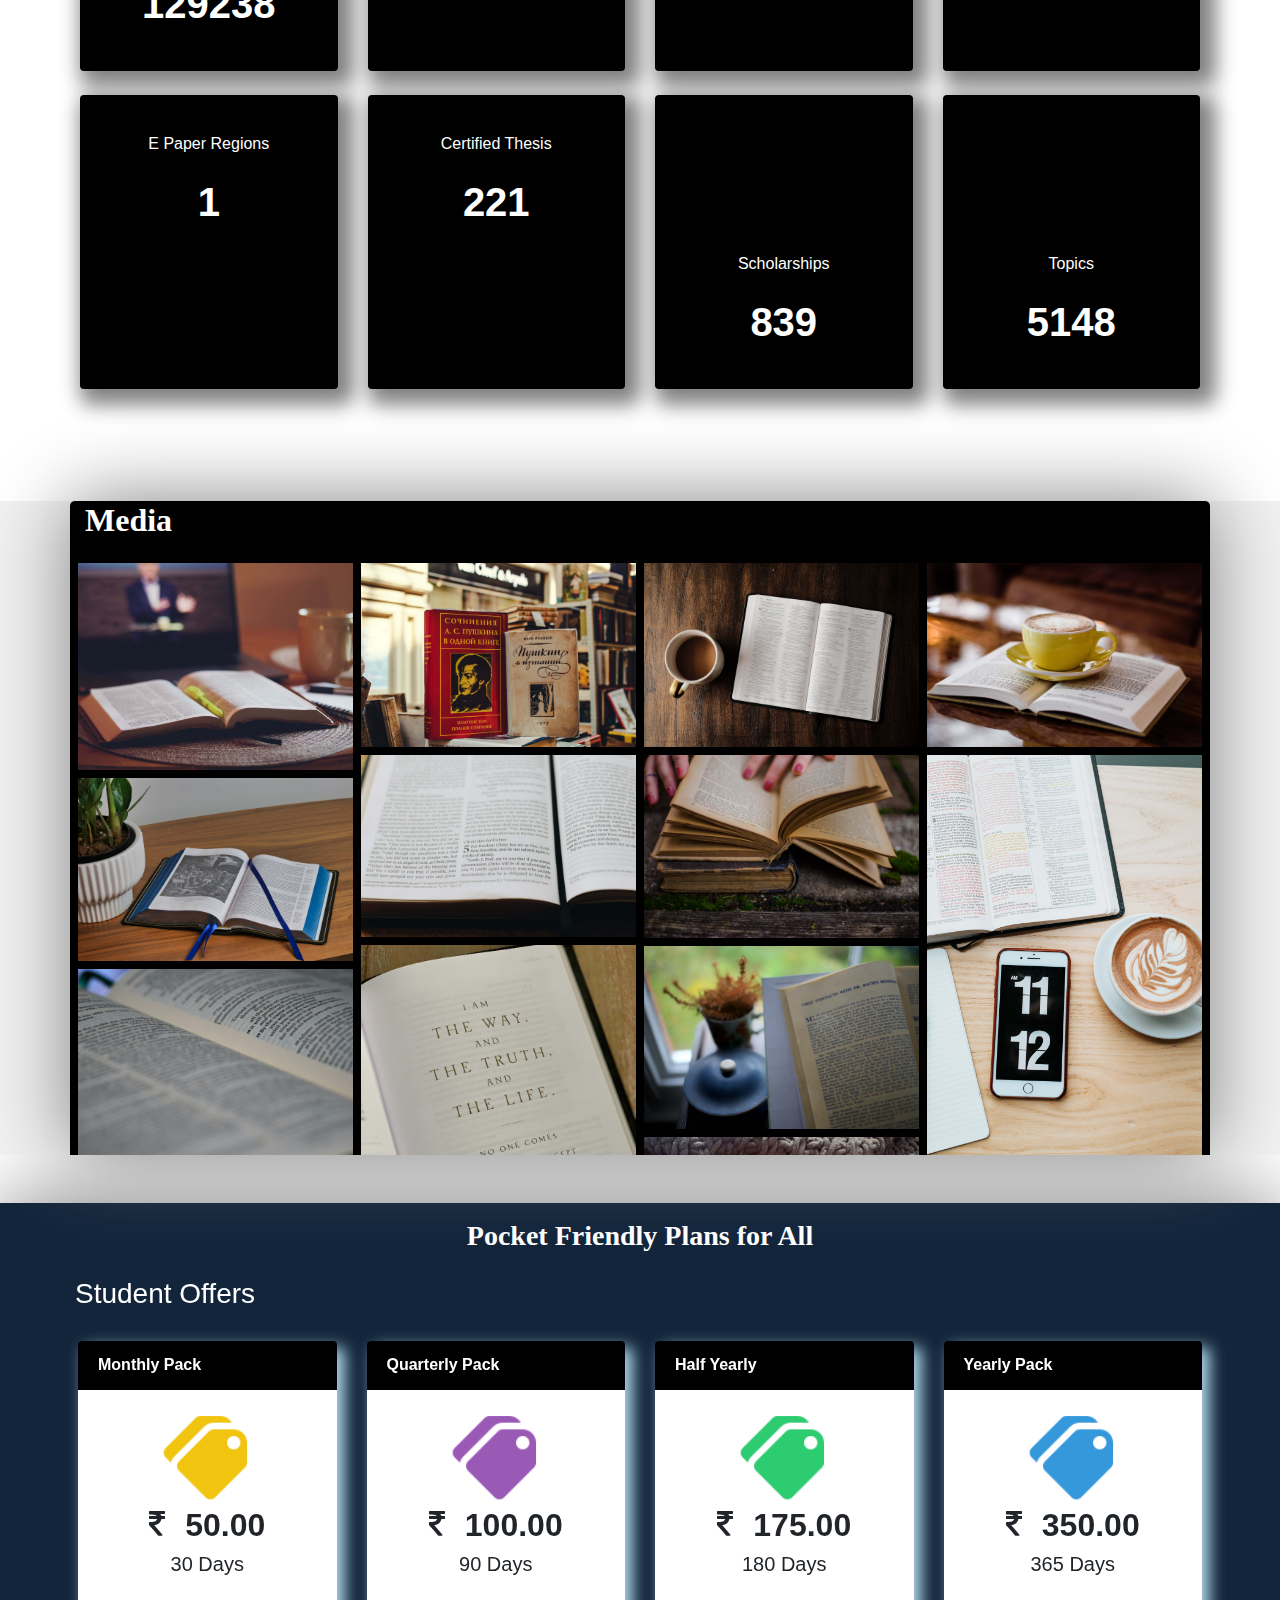
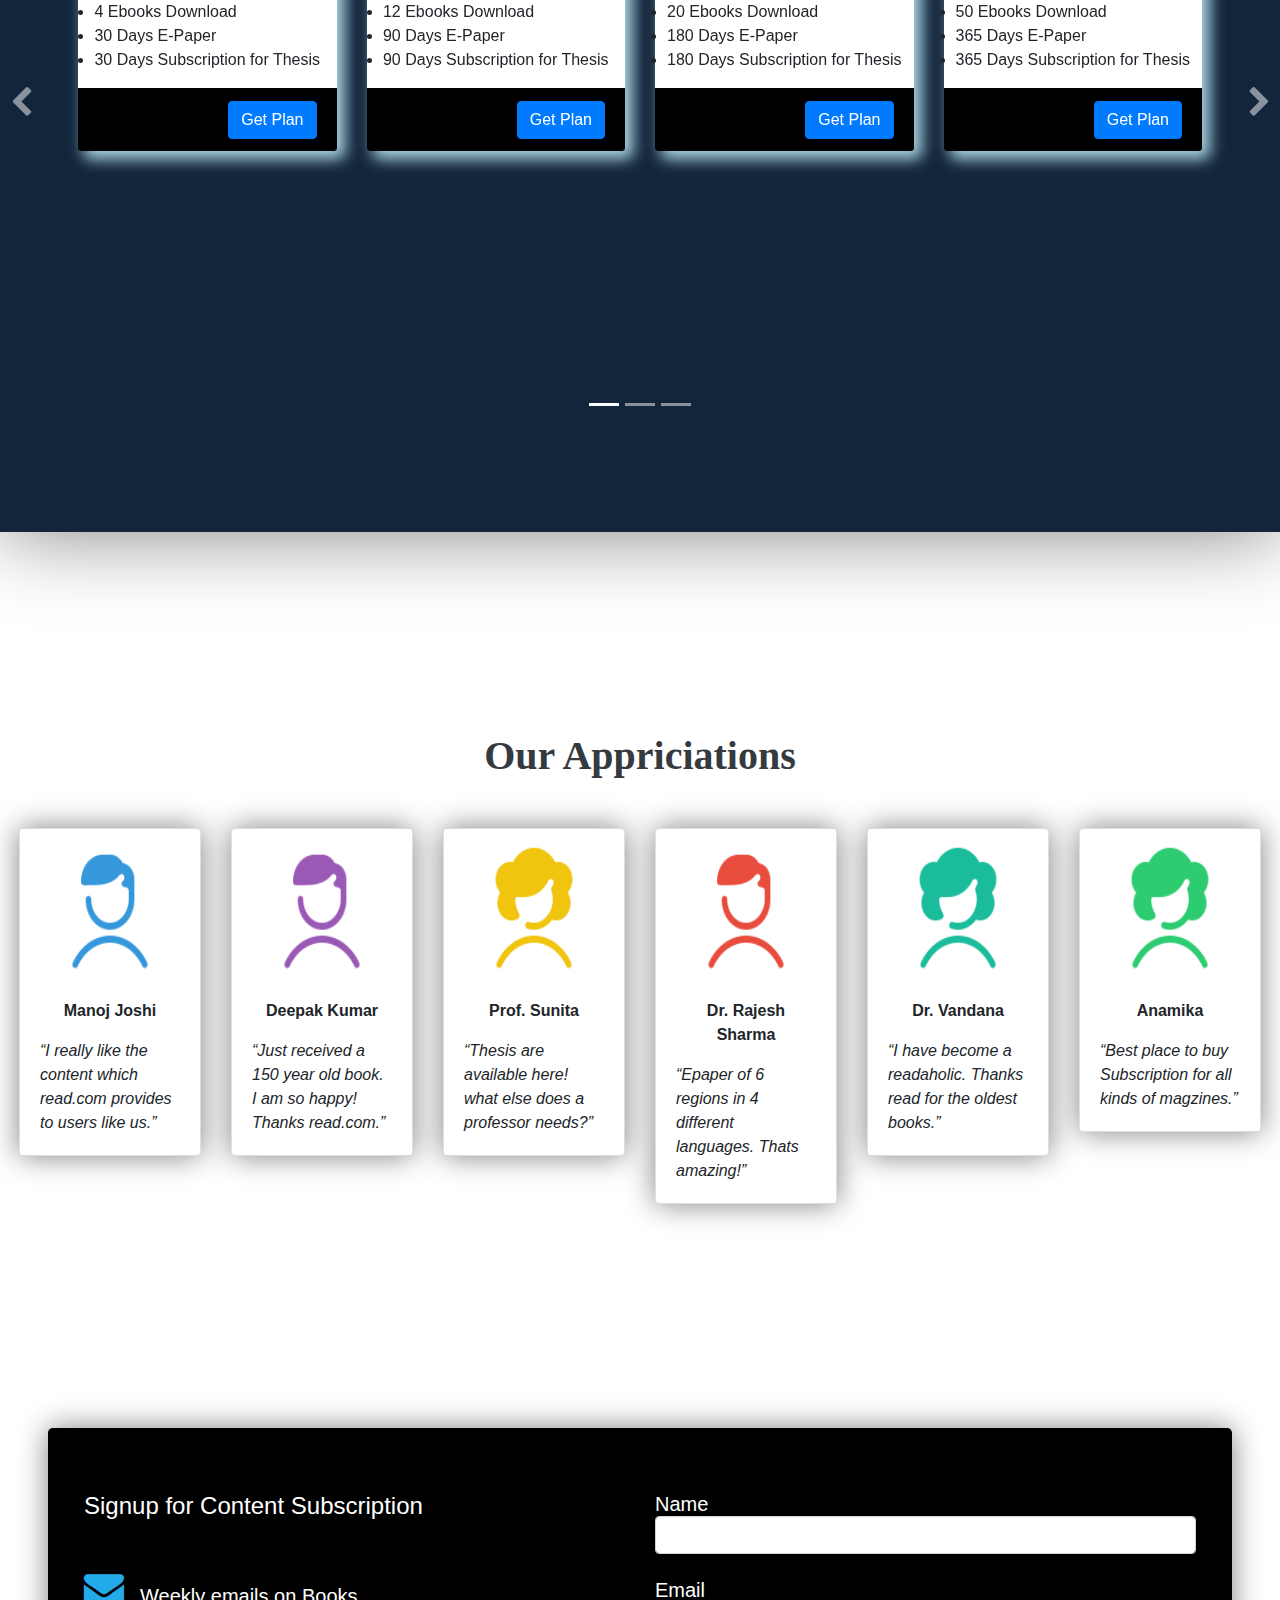
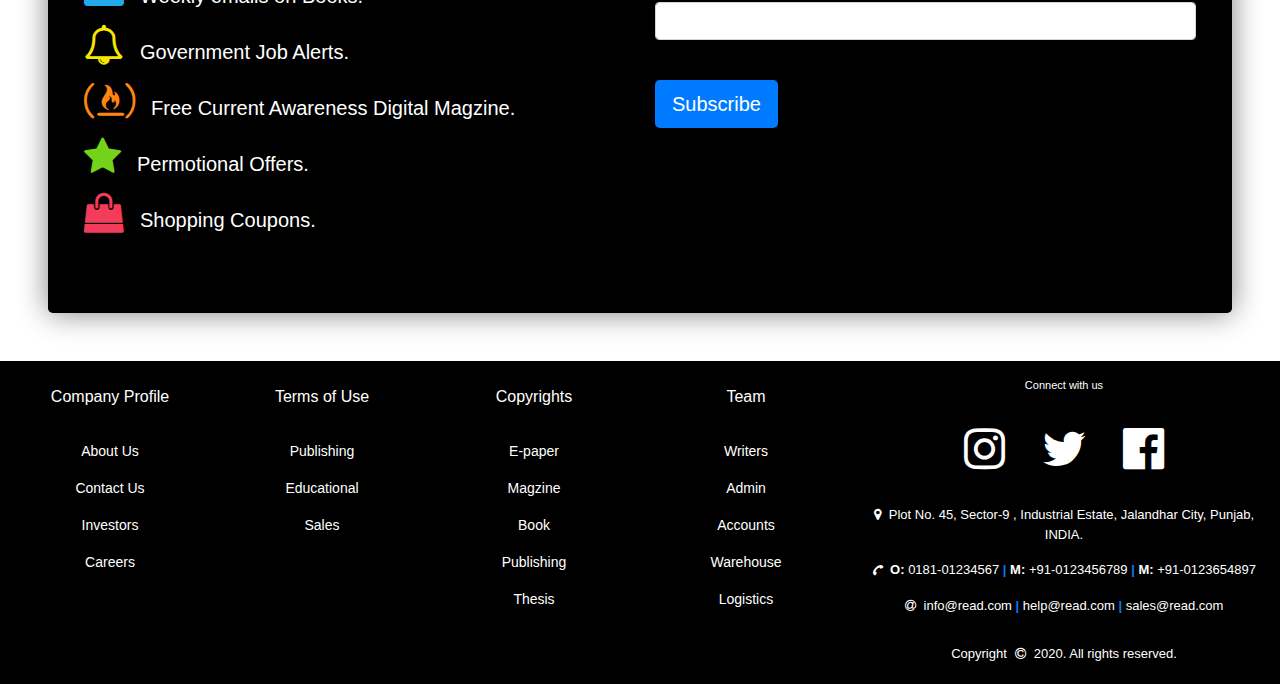
==== commit 8ddc7fb6: "alert text chnaged" ====
--- a/index.html
+++ b/index.html
@@ -20,7 +20,7 @@
         <button id="topBtn" title="Go to top"><i class="fa fa-angle-double-up" aria-hidden="true"></i></button>
         <div class="alert alert-dismissible">
             <a href="#" class="close" data-dismiss="alert" aria-label="close"><i class="fa fa-times" aria-hidden="true" style="color:red;"></i></a>
-            <strong style="color:#00C0F9;font-size:20px;">Important!</strong> This website is just a college project. It doesn't have any real world dealings. All the content displayed on the site are fictional/dummy only. If you have any issues with content published on the site, please write on <em>navjot.sohal9@hotmail.com</em>. Feedbacks are much Appreciated.
+            <strong style="color:#00C0F9;font-size:20px;">Important!</strong> This website is just a college project. It doesn't have any real world dealings. All the content displayed on the site is fictional/dummy only. If you have any issues with content published on the site, please write on <em>navjot.sohal999@gmail.com</em>. Feedbacks are much Appreciated.
             <li>Image credits: <a href="https://unsplash.com/" target="_blank">Unsplash</a>,<a href="http://www.pngall.com/" target="_blank">pngall</a>.</li>
             <li>Icon credits: <a href="https://fontawesome.com/" target="_blank">fontawesome</a>, <a href="https://icons8.com/" target="_blank">Icon8</a>.</li>
             <li>Custom Fonts: <a href="https://fonts.google.com/" target="_blank">Google fonts</a>.</li>
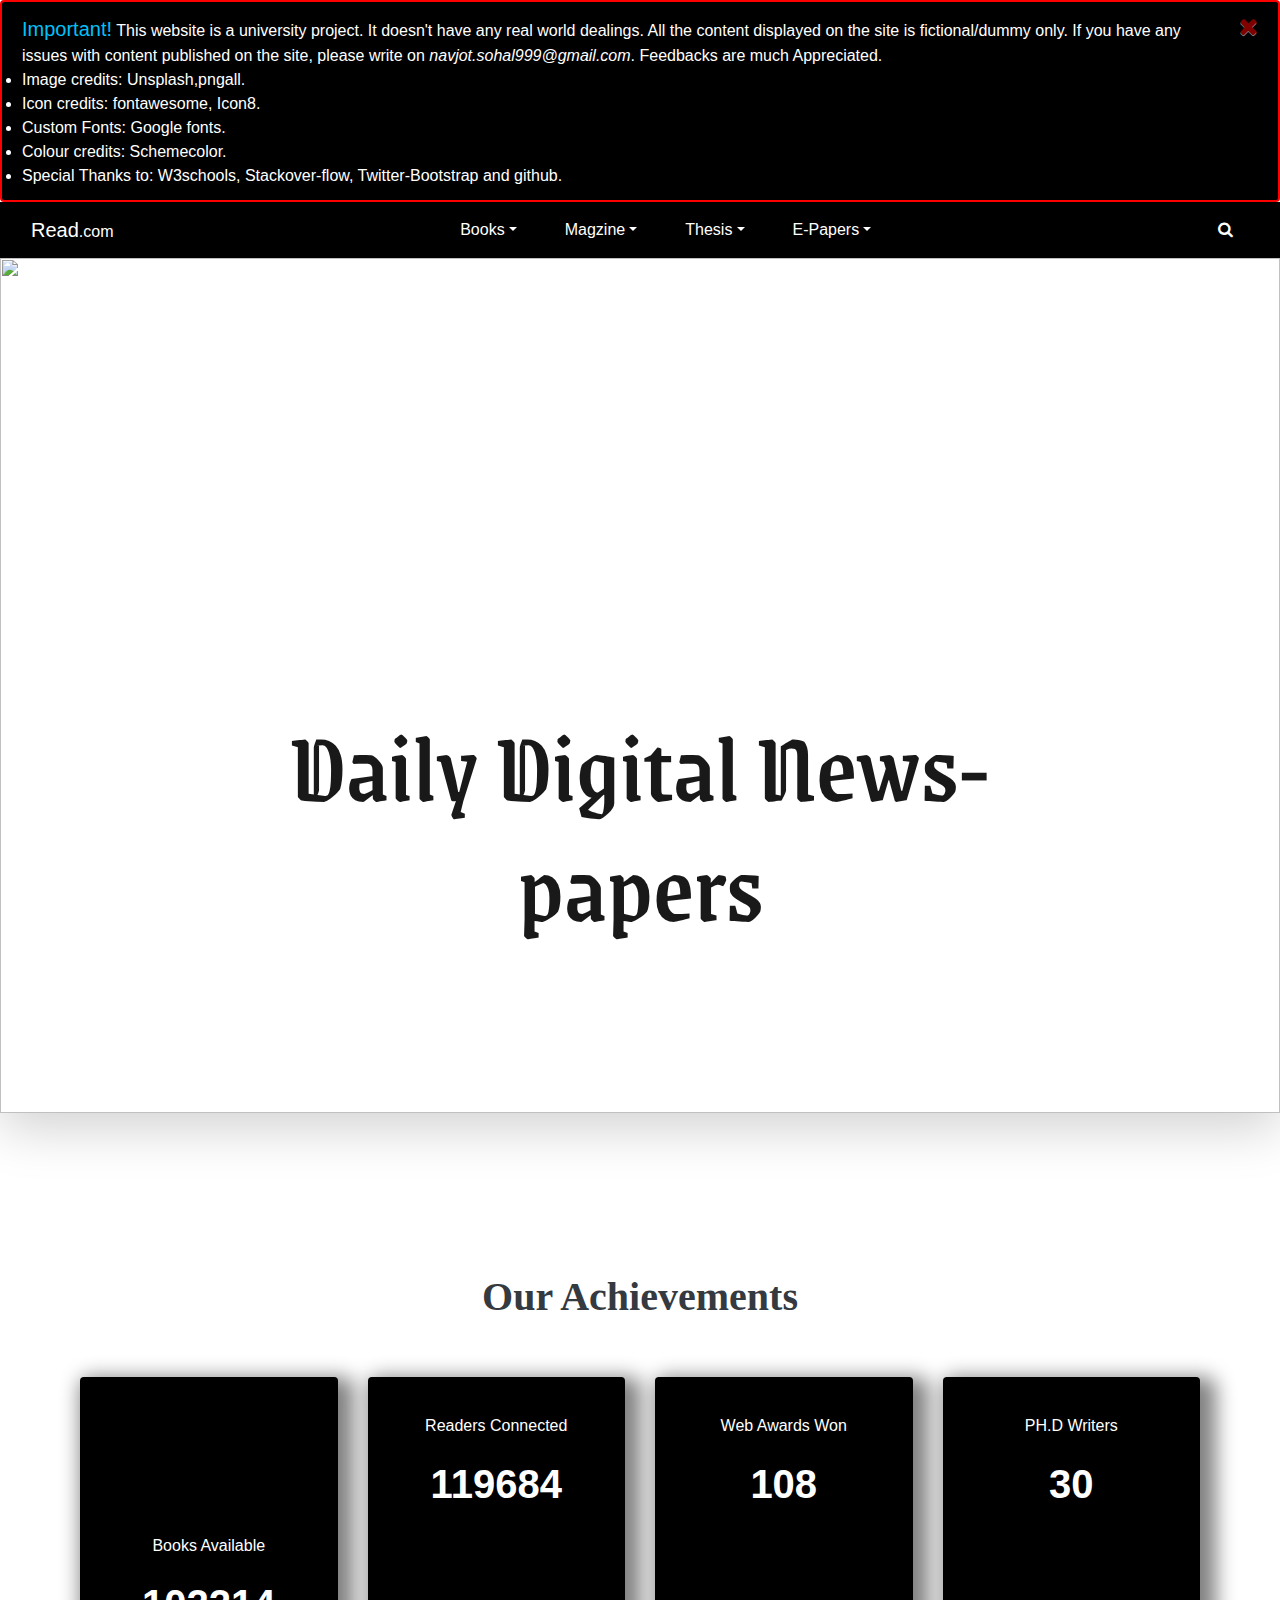
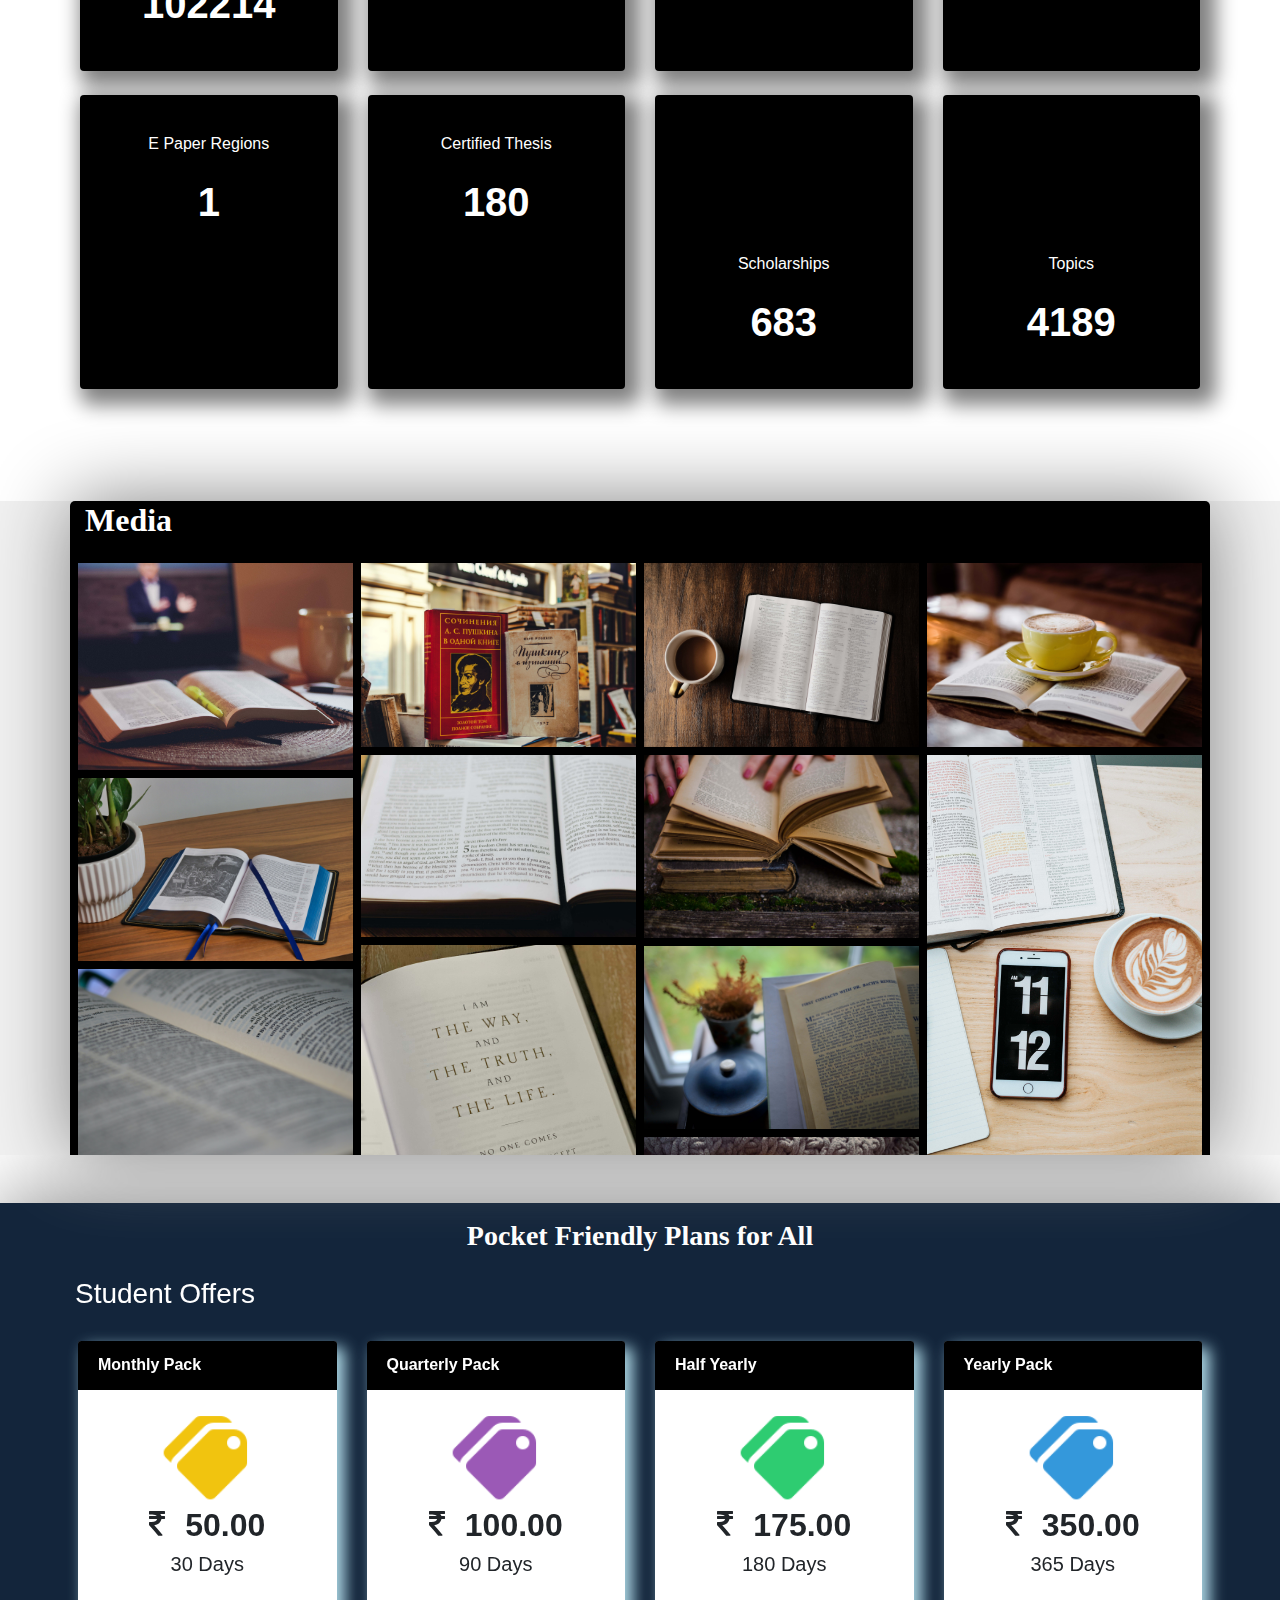
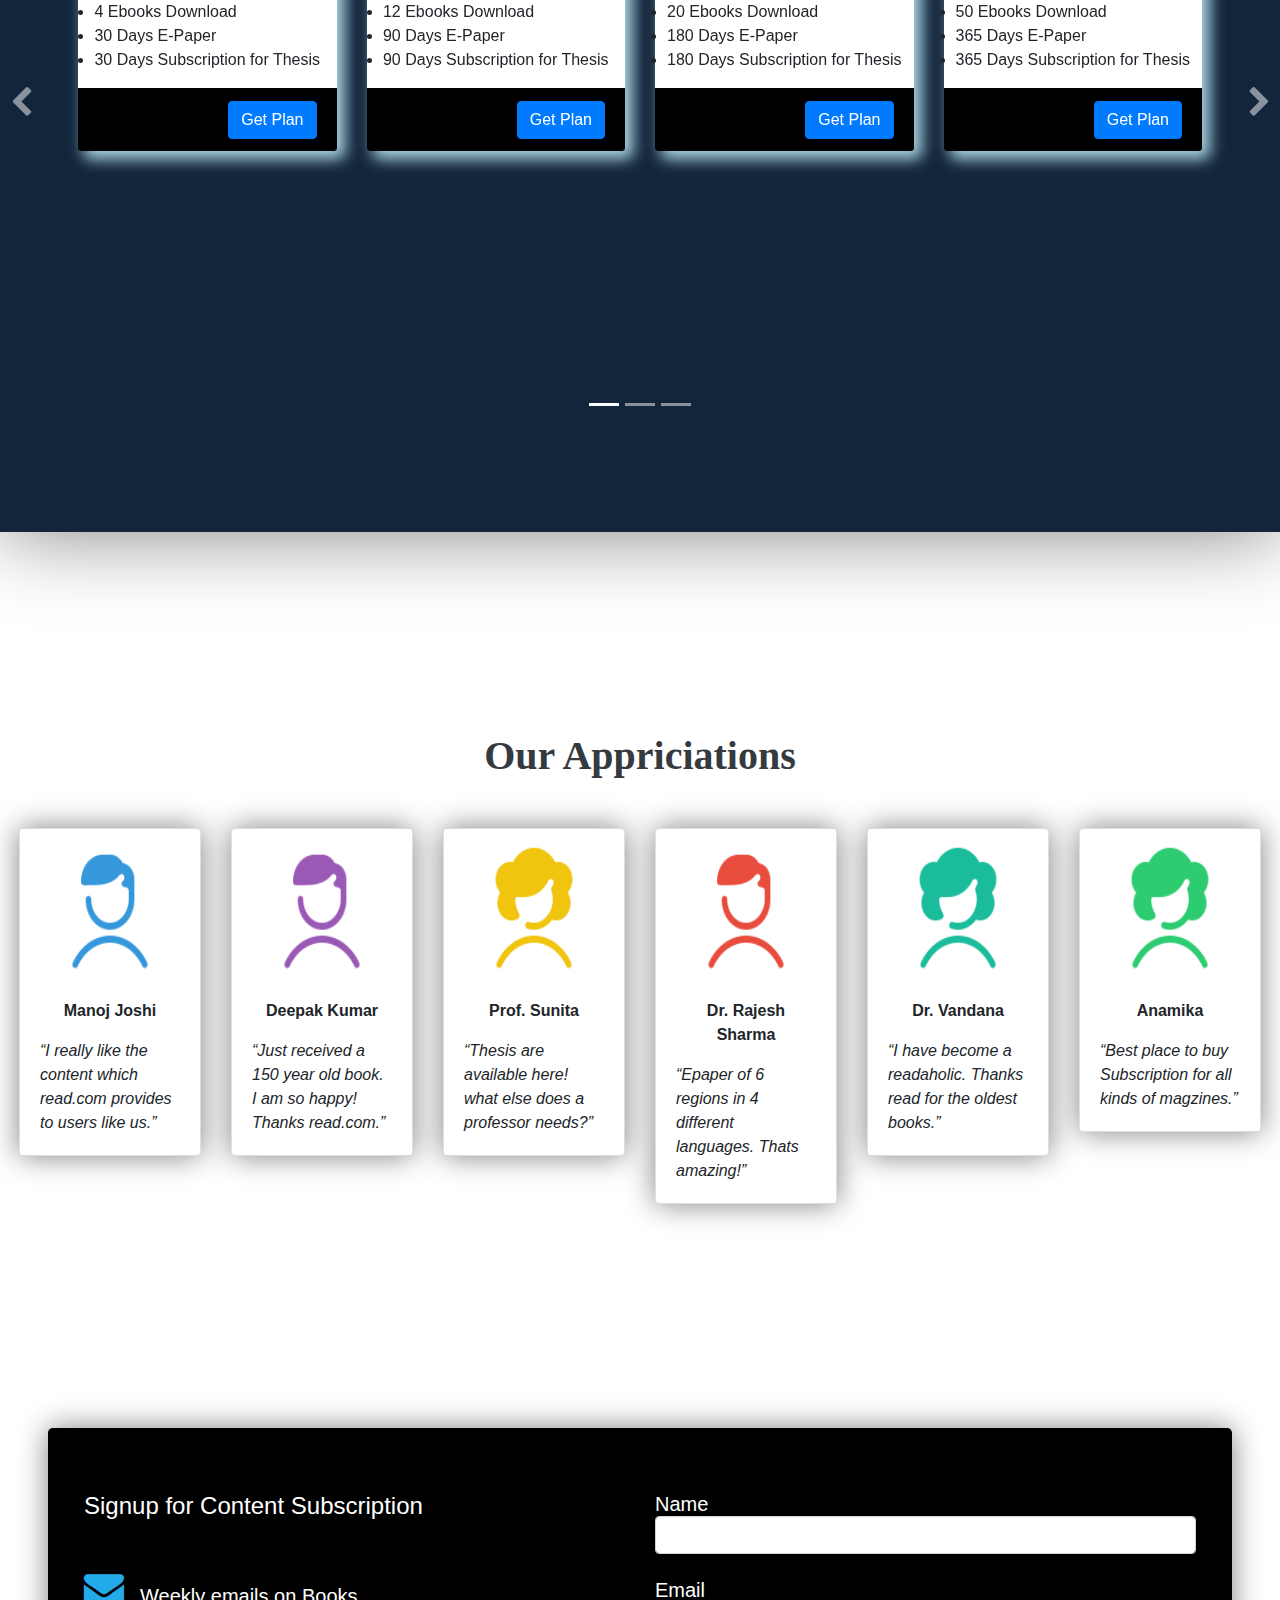
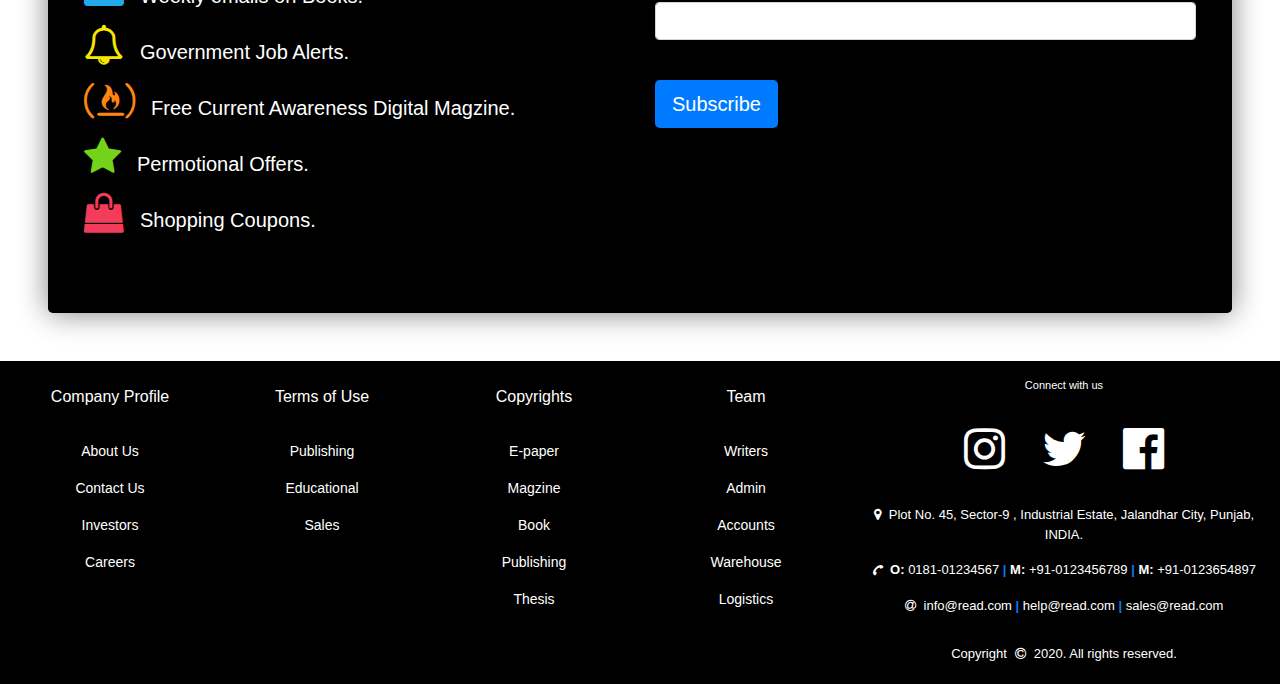
==== commit 1fb6354f: "Update index.html" ====
--- a/index.html
+++ b/index.html
@@ -20,7 +20,7 @@
         <button id="topBtn" title="Go to top"><i class="fa fa-angle-double-up" aria-hidden="true"></i></button>
         <div class="alert alert-dismissible">
             <a href="#" class="close" data-dismiss="alert" aria-label="close"><i class="fa fa-times" aria-hidden="true" style="color:red;"></i></a>
-            <strong style="color:#00C0F9;font-size:20px;">Important!</strong> This website is just a college project. It doesn't have any real world dealings. All the content displayed on the site is fictional/dummy only. If you have any issues with content published on the site, please write on <em>navjot.sohal999@gmail.com</em>. Feedbacks are much Appreciated.
+            <strong style="color:#00C0F9;font-size:20px;">Important!</strong> This website is a university project. It doesn't have any real world dealings. All the content displayed on the site is fictional/dummy only. If you have any issues with content published on the site, please write on <em>navjot.sohal999@gmail.com</em>. Feedbacks are much Appreciated.
             <li>Image credits: <a href="https://unsplash.com/" target="_blank">Unsplash</a>,<a href="http://www.pngall.com/" target="_blank">pngall</a>.</li>
             <li>Icon credits: <a href="https://fontawesome.com/" target="_blank">fontawesome</a>, <a href="https://icons8.com/" target="_blank">Icon8</a>.</li>
             <li>Custom Fonts: <a href="https://fonts.google.com/" target="_blank">Google fonts</a>.</li>
--- a/css/mycss.css
+++ b/css/mycss.css
@@ -31,7 +31,7 @@
   position: fixed; /* Fixed/sticky position */
   bottom: 20px; /* Place the button at the bottom of the page */
   right: 30px; /* Place the button 30px from the right */
-  z-index: 99; /* Make sure it does not overlap */
+  z-index: 77; /* Make sure it does not overlap */
   border: none; /* Remove borders */
   outline: none; /* Remove outline */
   background-color:#09E6FF; /* Set a background color */
@@ -42,9 +42,6 @@
   font-size: 18px; /* Increase font size */
 }
 
-#topBtn:hover {
-  background-color: #555; /* Add a dark-grey background on hover */
-}
 
 .fa.fa-exclamation-circle.pull-right{
 margin-top:5px;
